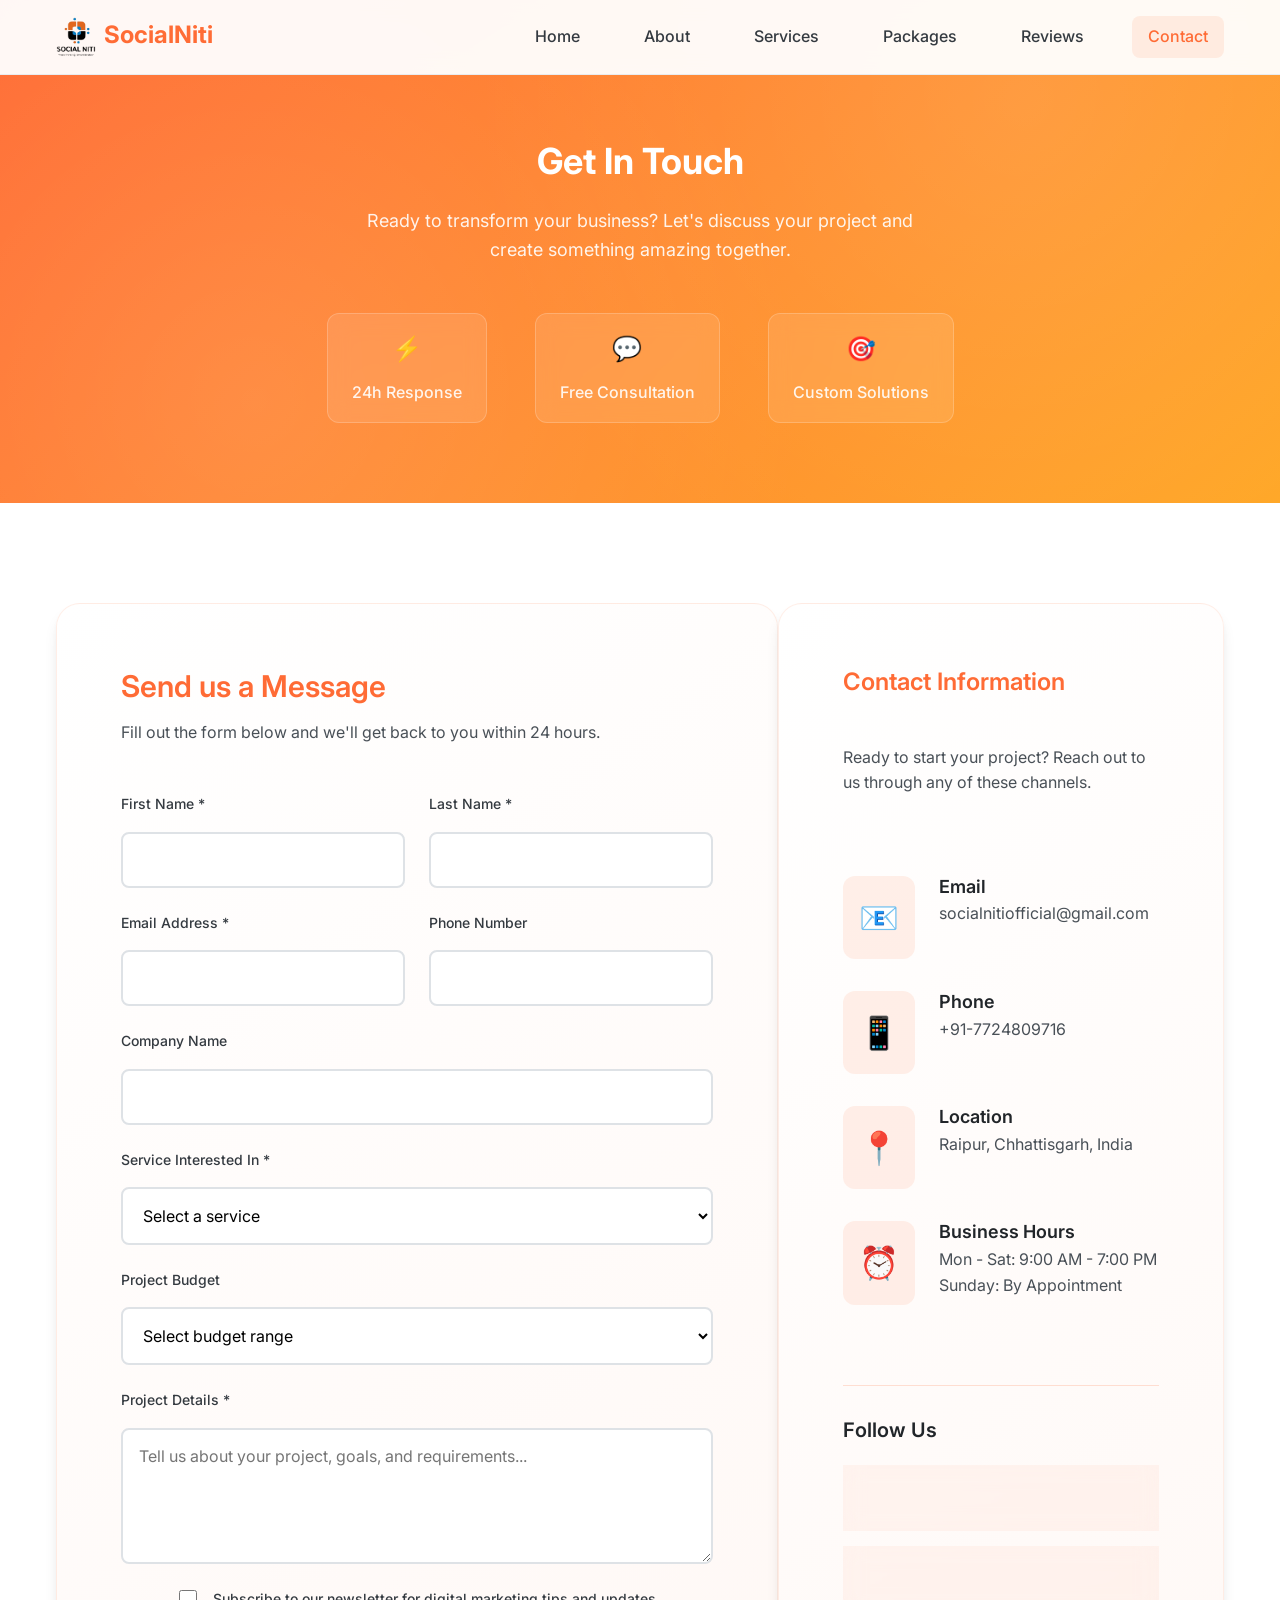
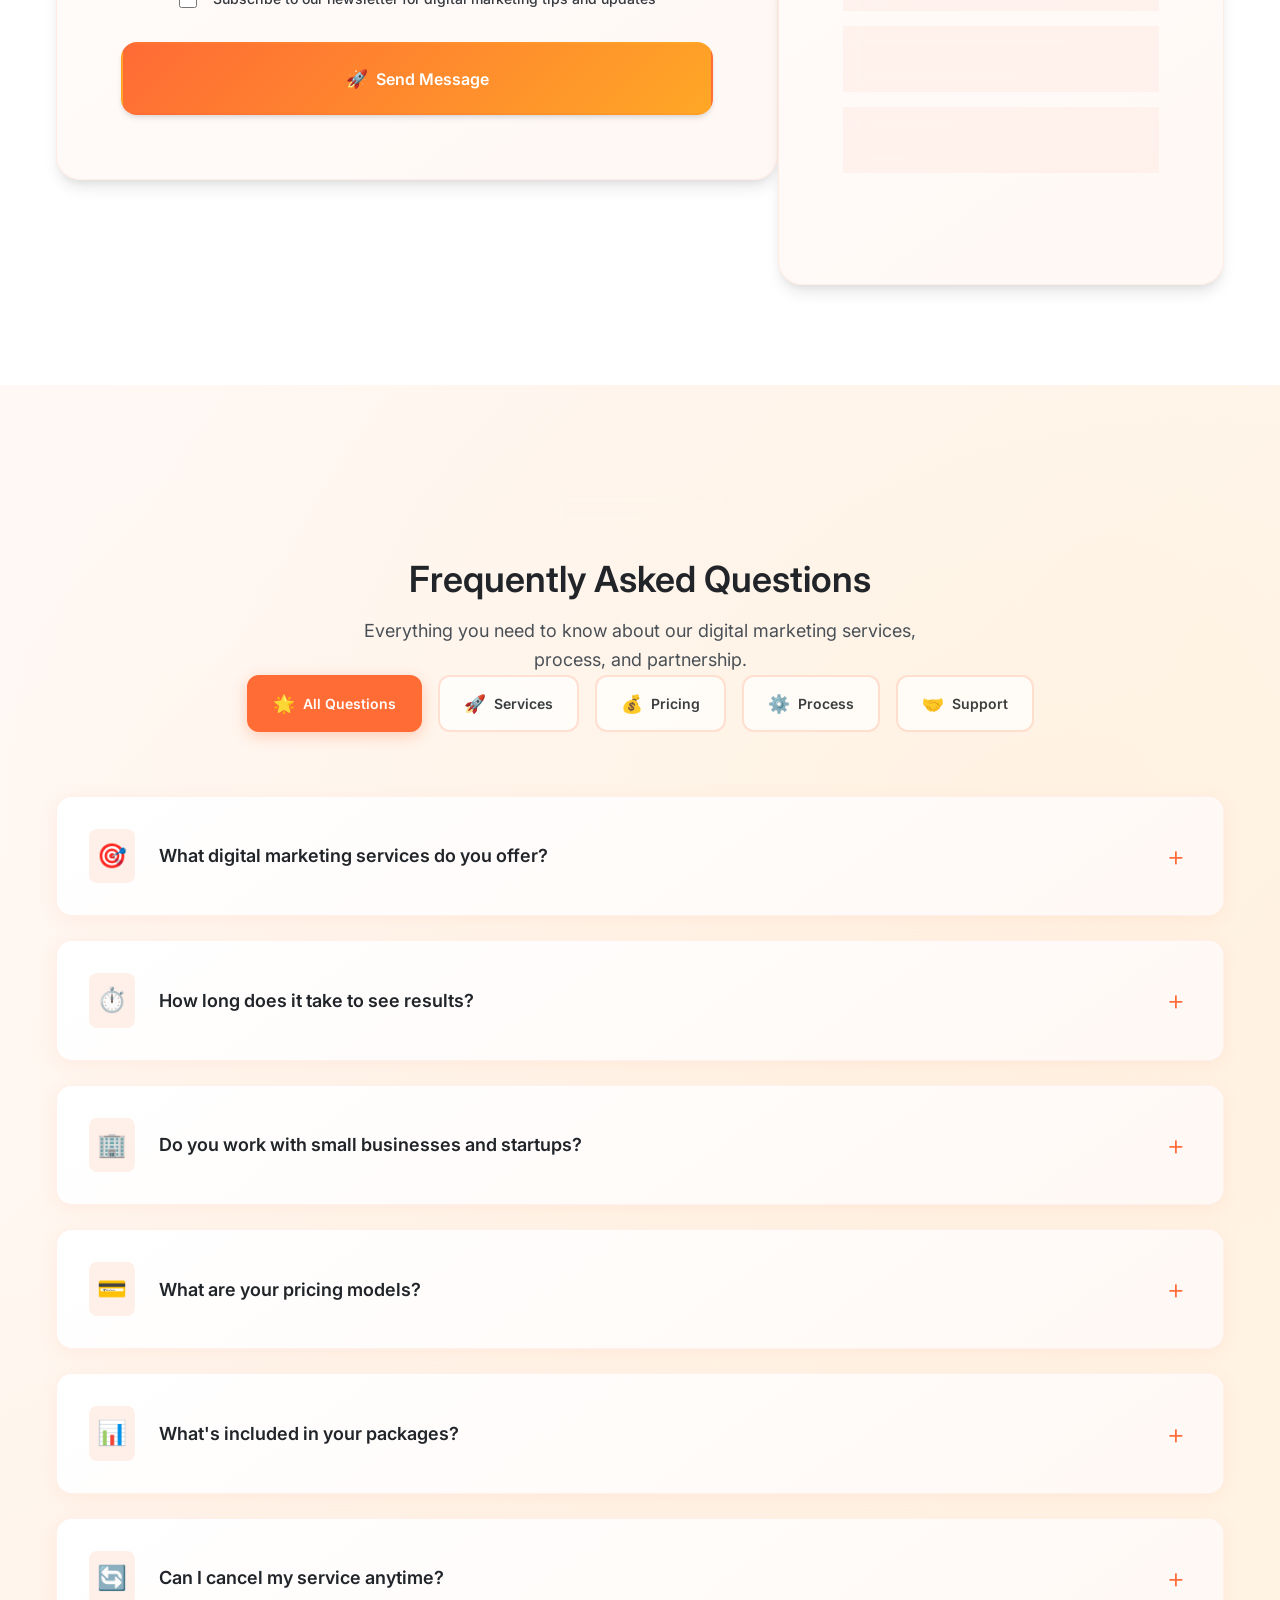
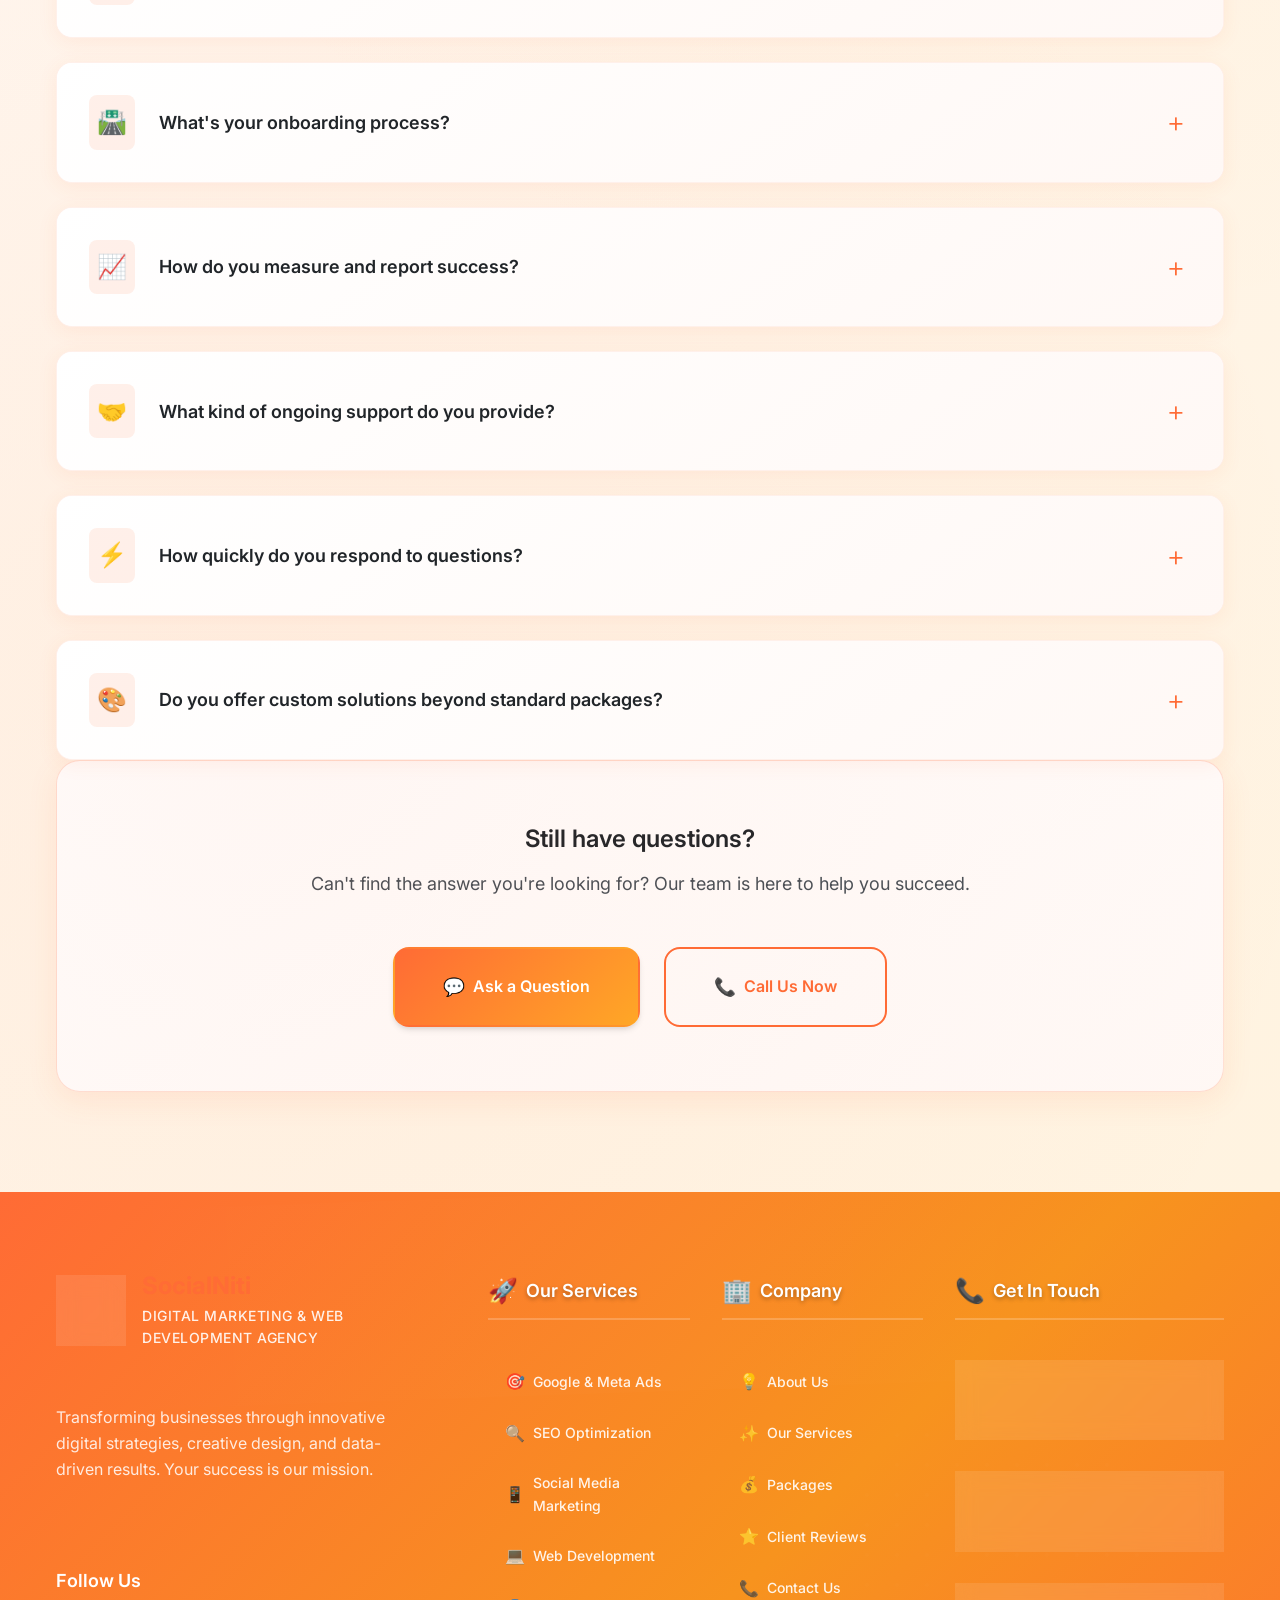
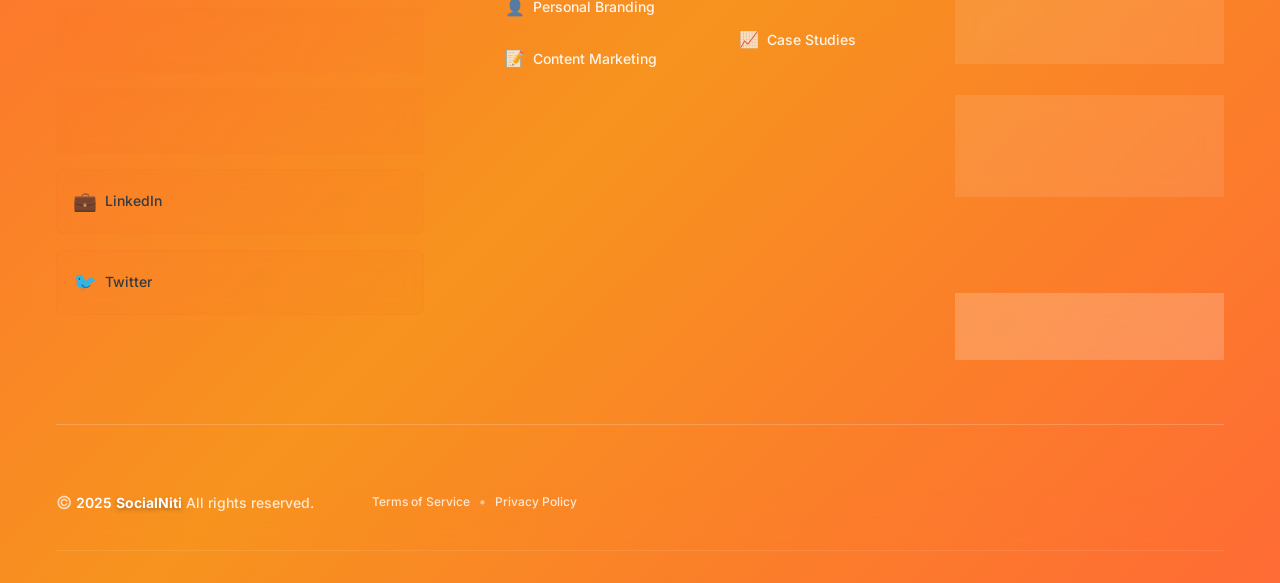
==== contact.html @ 1c0267d8 "responsive ,privacy,terms and contact page." ====
<!DOCTYPE html>
<html lang="en">
<head>
    <meta charset="UTF-8">
    <meta name="viewport" content="width=device-width, initial-scale=1.0">
    <title>Contact Us - SocialNiti</title>
    <meta name="description" content="Get in touch with SocialNiti - Digital Marketing & Web Development Agency. Contact us for your next project.">
    <link rel="icon" type="image/png" href="socialNiti.png">
    <link rel="preconnect" href="https://fonts.googleapis.com">
    <link rel="preconnect" href="https://fonts.gstatic.com" crossorigin>
    <link href="https://fonts.googleapis.com/css2?family=Inter:wght@300;400;500;600;700&display=swap" rel="stylesheet">
    <link rel="stylesheet" href="css/style.css">
</head>
<body>
    <!-- Navigation -->
    <nav class="navbar">
        <div class="container">
            <div class="nav-brand">
                <img src="socialNiti.png" alt="SocialNiti Logo" class="logo">
                <span class="brand-name">SocialNiti</span>
            </div>
            <div class="nav-menu" id="nav-menu">
                <a href="index.html" class="nav-link">Home</a>
                <a href="index.html#about" class="nav-link">About</a>
                <a href="index.html#services" class="nav-link">Services</a>
                <a href="index.html#packages" class="nav-link">Packages</a>
                <a href="index.html#reviews" class="nav-link">Reviews</a>
                <a href="contact.html" class="nav-link active">Contact</a>
            </div>
            <div class="nav-toggle" id="nav-toggle">
                <span></span>
                <span></span>
                <span></span>
            </div>
        </div>
    </nav>

    <!-- Contact Hero Section -->
    <section class="contact-hero">
        <div class="container">
            <div class="contact-hero-content">
                <h1>Get In Touch</h1>
                <p>Ready to transform your business? Let's discuss your project and create something amazing together.</p>
                <div class="hero-stats">
                    <div class="stat-item">
                        <span class="stat-icon">⚡</span>
                        <span class="stat-text">24h Response</span>
                    </div>
                    <div class="stat-item">
                        <span class="stat-icon">💬</span>
                        <span class="stat-text">Free Consultation</span>
                    </div>
                    <div class="stat-item">
                        <span class="stat-icon">🎯</span>
                        <span class="stat-text">Custom Solutions</span>
                    </div>
                </div>
            </div>
        </div>
    </section>

    <!-- Contact Section -->
    <section class="contact-section">
        <div class="container">
            <div class="contact-grid">
                <!-- Contact Form -->
                <div class="contact-form-wrapper">
                    <div class="form-header">
                        <h2>Send us a Message</h2>
                        <p>Fill out the form below and we'll get back to you within 24 hours.</p>
                    </div>

                    <form class="contact-form" id="contactForm">
                        <div class="form-row">
                            <div class="form-group">
                                <label for="firstName">First Name *</label>
                                <input type="text" id="firstName" name="firstName" required>
                            </div>
                            <div class="form-group">
                                <label for="lastName">Last Name *</label>
                                <input type="text" id="lastName" name="lastName" required>
                            </div>
                        </div>

                        <div class="form-row">
                            <div class="form-group">
                                <label for="email">Email Address *</label>
                                <input type="email" id="email" name="email" required>
                            </div>
                            <div class="form-group">
                                <label for="phone">Phone Number</label>
                                <input type="tel" id="phone" name="phone">
                            </div>
                        </div>

                        <div class="form-group">
                            <label for="company">Company Name</label>
                            <input type="text" id="company" name="company">
                        </div>

                        <div class="form-group">
                            <label for="service">Service Interested In *</label>
                            <select id="service" name="service" required>
                                <option value="">Select a service</option>
                                <option value="google-ads">Google Ads Management</option>
                                <option value="meta-ads">Meta Ads Management</option>
                                <option value="seo">Search Engine Optimization</option>
                                <option value="social-media">Social Media Marketing</option>
                                <option value="web-development">Web Development</option>
                                <option value="personal-branding">Personal Branding</option>
                                <option value="content-marketing">Content Marketing</option>
                                <option value="other">Other</option>
                            </select>
                        </div>

                        <div class="form-group">
                            <label for="budget">Project Budget</label>
                            <select id="budget" name="budget">
                                <option value="">Select budget range</option>
                                <option value="under-25k">Under ₹25,000</option>
                                <option value="25k-50k">₹25,000 - ₹50,000</option>
                                <option value="50k-100k">₹50,000 - ₹1,00,000</option>
                                <option value="100k-250k">₹1,00,000 - ₹2,50,000</option>
                                <option value="250k-500k">₹2,50,000 - ₹5,00,000</option>
                                <option value="above-500k">Above ₹5,00,000</option>
                            </select>
                        </div>

                        <div class="form-group">
                            <label for="message">Project Details *</label>
                            <textarea id="message" name="message" rows="5" placeholder="Tell us about your project, goals, and requirements..." required></textarea>
                        </div>

                        <div class="form-group checkbox-group">
                            <label class="checkbox-label">
                                <input type="checkbox" id="newsletter" name="newsletter">
                                <span class="checkmark"></span>
                                Subscribe to our newsletter for digital marketing tips and updates
                            </label>
                        </div>

                        <button type="submit" class="btn btn-primary btn-enhanced">
                            <span class="btn-icon">🚀</span>
                            <span class="btn-text">Send Message</span>
                        </button>
                    </form>
                </div>

                <!-- Contact Information -->
                <div class="contact-info-wrapper">
                    <div class="contact-info">
                        <h3>Contact Information</h3>
                        <p>Ready to start your project? Reach out to us through any of these channels.</p>

                        <div class="contact-methods">
                            <div class="contact-method">
                                <div class="method-icon">📧</div>
                                <div class="method-content">
                                    <h4>Email</h4>
                                    <a href="mailto:socialnitiofficial@gmail.com">socialnitiofficial@gmail.com</a>
                                </div>
                            </div>

                            <div class="contact-method">
                                <div class="method-icon">📱</div>
                                <div class="method-content">
                                    <h4>Phone</h4>
                                    <a href="tel:+917724809716">+91-7724809716</a>
                                </div>
                            </div>

                            <div class="contact-method">
                                <div class="method-icon">📍</div>
                                <div class="method-content">
                                    <h4>Location</h4>
                                    <p>Raipur, Chhattisgarh, India</p>
                                </div>
                            </div>

                            <div class="contact-method">
                                <div class="method-icon">⏰</div>
                                <div class="method-content">
                                    <h4>Business Hours</h4>
                                    <p>Mon - Sat: 9:00 AM - 7:00 PM<br>Sunday: By Appointment</p>
                                </div>
                            </div>
                        </div>

                        <div class="social-connect">
                            <h4>Follow Us</h4>
                            <div class="social-links">
                                <a href="#" class="social-link">
                                    <span class="social-icon">📘</span>
                                    <span class="social-text">Facebook</span>
                                </a>
                                <a href="#" class="social-link">
                                    <span class="social-icon">📷</span>
                                    <span class="social-text">Instagram</span>
                                </a>
                                <a href="#" class="social-link">
                                    <span class="social-icon">💼</span>
                                    <span class="social-text">LinkedIn</span>
                                </a>
                                <a href="#" class="social-link">
                                    <span class="social-icon">🐦</span>
                                    <span class="social-text">Twitter</span>
                                </a>
                            </div>
                        </div>
                    </div>
                </div>
            </div>
        </div>
    </section>

    <!-- Enhanced FAQ Section -->
    <section class="faq-section-enhanced">
        <div class="container">
            <div class="section-header">
                <div class="section-badge">
                    <span class="badge-icon">❓</span>
                    <span class="badge-text">Got Questions?</span>
                </div>
                <h2>Frequently Asked Questions</h2>
                <p>Everything you need to know about our digital marketing services, process, and partnership.</p>
            </div>

            <!-- FAQ Categories -->
            <div class="faq-categories">
                <button class="faq-category-btn active" data-category="all">
                    <span class="category-icon">🌟</span>
                    <span class="category-text">All Questions</span>
                </button>
                <button class="faq-category-btn" data-category="services">
                    <span class="category-icon">🚀</span>
                    <span class="category-text">Services</span>
                </button>
                <button class="faq-category-btn" data-category="pricing">
                    <span class="category-icon">💰</span>
                    <span class="category-text">Pricing</span>
                </button>
                <button class="faq-category-btn" data-category="process">
                    <span class="category-icon">⚙️</span>
                    <span class="category-text">Process</span>
                </button>
                <button class="faq-category-btn" data-category="support">
                    <span class="category-icon">🤝</span>
                    <span class="category-text">Support</span>
                </button>
            </div>

            <div class="faq-grid-enhanced">
                <!-- Services Category -->
                <div class="faq-item-enhanced" data-category="services">
                    <div class="faq-question-enhanced">
                        <div class="question-content">
                            <span class="question-icon">🎯</span>
                            <h4>What digital marketing services do you offer?</h4>
                        </div>
                        <span class="faq-toggle-enhanced">+</span>
                    </div>
                    <div class="faq-answer-enhanced">
                        <p>We offer a comprehensive range of digital marketing services including:</p>
                        <ul>
                            <li><strong>Google Ads Management:</strong> Search, Display, Shopping, and YouTube campaigns</li>
                            <li><strong>Meta Ads Management:</strong> Facebook and Instagram advertising</li>
                            <li><strong>SEO:</strong> On-page, off-page, and technical optimization</li>
                            <li><strong>Social Media Marketing:</strong> Content creation and community management</li>
                            <li><strong>Web Development:</strong> Responsive websites and e-commerce solutions</li>
                            <li><strong>Personal Branding:</strong> Building your professional online presence</li>
                            <li><strong>Content Marketing:</strong> Blog writing, video content, and copywriting</li>
                        </ul>
                    </div>
                </div>

                <div class="faq-item-enhanced" data-category="services">
                    <div class="faq-question-enhanced">
                        <div class="question-content">
                            <span class="question-icon">⏱️</span>
                            <h4>How long does it take to see results?</h4>
                        </div>
                        <span class="faq-toggle-enhanced">+</span>
                    </div>
                    <div class="faq-answer-enhanced">
                        <p>Results timeline varies by service type:</p>
                        <div class="timeline-grid">
                            <div class="timeline-item">
                                <strong>Google Ads:</strong> 1-2 weeks for initial data, 4-6 weeks for optimization
                            </div>
                            <div class="timeline-item">
                                <strong>Meta Ads:</strong> 1-3 weeks for initial results, 6-8 weeks for full optimization
                            </div>
                            <div class="timeline-item">
                                <strong>SEO:</strong> 3-6 months for significant ranking improvements
                            </div>
                            <div class="timeline-item">
                                <strong>Social Media:</strong> 2-4 weeks for engagement growth
                            </div>
                            <div class="timeline-item">
                                <strong>Web Development:</strong> 2-8 weeks depending on complexity
                            </div>
                        </div>
                    </div>
                </div>

                <div class="faq-item-enhanced" data-category="services">
                    <div class="faq-question-enhanced">
                        <div class="question-content">
                            <span class="question-icon">🏢</span>
                            <h4>Do you work with small businesses and startups?</h4>
                        </div>
                        <span class="faq-toggle-enhanced">+</span>
                    </div>
                    <div class="faq-answer-enhanced">
                        <p>Absolutely! We're passionate about helping businesses of all sizes succeed. We offer:</p>
                        <ul>
                            <li><strong>Startup Packages:</strong> Budget-friendly solutions for new businesses</li>
                            <li><strong>Small Business Focus:</strong> Tailored strategies for local and regional growth</li>
                            <li><strong>Scalable Solutions:</strong> Services that grow with your business</li>
                            <li><strong>Flexible Budgets:</strong> Options starting from ₹15,000/month</li>
                        </ul>
                    </div>
                </div>

                <!-- Pricing Category -->
                <div class="faq-item-enhanced" data-category="pricing">
                    <div class="faq-question-enhanced">
                        <div class="question-content">
                            <span class="question-icon">💳</span>
                            <h4>What are your pricing models?</h4>
                        </div>
                        <span class="faq-toggle-enhanced">+</span>
                    </div>
                    <div class="faq-answer-enhanced">
                        <p>We offer flexible pricing models to suit different business needs:</p>
                        <div class="pricing-models">
                            <div class="pricing-model">
                                <strong>Monthly Retainer:</strong> Fixed monthly fee for ongoing services
                            </div>
                            <div class="pricing-model">
                                <strong>Project-Based:</strong> One-time fee for specific projects
                            </div>
                            <div class="pricing-model">
                                <strong>Performance-Based:</strong> Results-driven pricing with success metrics
                            </div>
                            <div class="pricing-model">
                                <strong>Custom Packages:</strong> Tailored solutions for unique requirements
                            </div>
                        </div>
                    </div>
                </div>

                <div class="faq-item-enhanced" data-category="pricing">
                    <div class="faq-question-enhanced">
                        <div class="question-content">
                            <span class="question-icon">📊</span>
                            <h4>What's included in your packages?</h4>
                        </div>
                        <span class="faq-toggle-enhanced">+</span>
                    </div>
                    <div class="faq-answer-enhanced">
                        <p>Our comprehensive packages typically include:</p>
                        <div class="package-inclusions">
                            <div class="inclusion-category">
                                <h5>Strategy & Planning</h5>
                                <ul>
                                    <li>Initial audit and analysis</li>
                                    <li>Custom strategy development</li>
                                    <li>Competitor research</li>
                                    <li>Goal setting and KPI definition</li>
                                </ul>
                            </div>
                            <div class="inclusion-category">
                                <h5>Implementation</h5>
                                <ul>
                                    <li>Campaign setup and launch</li>
                                    <li>Content creation</li>
                                    <li>Ad design and copywriting</li>
                                    <li>Technical implementation</li>
                                </ul>
                            </div>
                            <div class="inclusion-category">
                                <h5>Ongoing Management</h5>
                                <ul>
                                    <li>Daily monitoring and optimization</li>
                                    <li>A/B testing and improvements</li>
                                    <li>Performance tracking</li>
                                    <li>Monthly reporting</li>
                                </ul>
                            </div>
                        </div>
                    </div>
                </div>

                <div class="faq-item-enhanced" data-category="pricing">
                    <div class="faq-question-enhanced">
                        <div class="question-content">
                            <span class="question-icon">🔄</span>
                            <h4>Can I cancel my service anytime?</h4>
                        </div>
                        <span class="faq-toggle-enhanced">+</span>
                    </div>
                    <div class="faq-answer-enhanced">
                        <p>Yes, we believe in earning your business through results, not contracts:</p>
                        <ul>
                            <li><strong>30-Day Notice:</strong> Cancel with 30 days written notice</li>
                            <li><strong>No Long-Term Contracts:</strong> Month-to-month service agreements</li>
                            <li><strong>Data Ownership:</strong> You keep all your data and assets</li>
                            <li><strong>Smooth Transition:</strong> We'll help transfer everything to you or your new agency</li>
                        </ul>
                    </div>
                </div>

                <!-- Process Category -->
                <div class="faq-item-enhanced" data-category="process">
                    <div class="faq-question-enhanced">
                        <div class="question-content">
                            <span class="question-icon">🛣️</span>
                            <h4>What's your onboarding process?</h4>
                        </div>
                        <span class="faq-toggle-enhanced">+</span>
                    </div>
                    <div class="faq-answer-enhanced">
                        <p>Our streamlined onboarding process ensures a smooth start:</p>
                        <div class="process-steps">
                            <div class="process-step">
                                <span class="step-number">1</span>
                                <div class="step-content">
                                    <strong>Discovery Call:</strong> Understanding your business, goals, and challenges
                                </div>
                            </div>
                            <div class="process-step">
                                <span class="step-number">2</span>
                                <div class="step-content">
                                    <strong>Strategy Development:</strong> Creating a custom plan for your success
                                </div>
                            </div>
                            <div class="process-step">
                                <span class="step-number">3</span>
                                <div class="step-content">
                                    <strong>Account Setup:</strong> Setting up all necessary tools and platforms
                                </div>
                            </div>
                            <div class="process-step">
                                <span class="step-number">4</span>
                                <div class="step-content">
                                    <strong>Launch & Monitor:</strong> Going live and tracking initial performance
                                </div>
                            </div>
                        </div>
                    </div>
                </div>

                <div class="faq-item-enhanced" data-category="process">
                    <div class="faq-question-enhanced">
                        <div class="question-content">
                            <span class="question-icon">📈</span>
                            <h4>How do you measure and report success?</h4>
                        </div>
                        <span class="faq-toggle-enhanced">+</span>
                    </div>
                    <div class="faq-answer-enhanced">
                        <p>We use comprehensive tracking and transparent reporting:</p>
                        <div class="reporting-features">
                            <div class="feature-item">
                                <strong>📊 Custom Dashboards:</strong> Real-time performance tracking
                            </div>
                            <div class="feature-item">
                                <strong>📅 Monthly Reports:</strong> Detailed analysis and insights
                            </div>
                            <div class="feature-item">
                                <strong>🎯 KPI Tracking:</strong> Focus on metrics that matter to your business
                            </div>
                            <div class="feature-item">
                                <strong>💬 Regular Check-ins:</strong> Weekly/bi-weekly strategy calls
                            </div>
                        </div>
                    </div>
                </div>

                <!-- Support Category -->
                <div class="faq-item-enhanced" data-category="support">
                    <div class="faq-question-enhanced">
                        <div class="question-content">
                            <span class="question-icon">🤝</span>
                            <h4>What kind of ongoing support do you provide?</h4>
                        </div>
                        <span class="faq-toggle-enhanced">+</span>
                    </div>
                    <div class="faq-answer-enhanced">
                        <p>We provide comprehensive ongoing support to ensure your success:</p>
                        <ul>
                            <li><strong>Dedicated Account Manager:</strong> Your single point of contact</li>
                            <li><strong>24/7 Monitoring:</strong> Continuous campaign oversight</li>
                            <li><strong>Regular Optimization:</strong> Ongoing improvements and testing</li>
                            <li><strong>Strategy Consultations:</strong> Monthly strategy review calls</li>
                            <li><strong>Emergency Support:</strong> Quick response for urgent issues</li>
                            <li><strong>Training & Education:</strong> Helping your team understand the process</li>
                        </ul>
                    </div>
                </div>

                <div class="faq-item-enhanced" data-category="support">
                    <div class="faq-question-enhanced">
                        <div class="question-content">
                            <span class="question-icon">⚡</span>
                            <h4>How quickly do you respond to questions?</h4>
                        </div>
                        <span class="faq-toggle-enhanced">+</span>
                    </div>
                    <div class="faq-answer-enhanced">
                        <p>We pride ourselves on quick response times:</p>
                        <div class="response-times">
                            <div class="response-item urgent">
                                <span class="response-icon">🚨</span>
                                <strong>Urgent Issues:</strong> Within 2 hours
                            </div>
                            <div class="response-item normal">
                                <span class="response-icon">📧</span>
                                <strong>General Questions:</strong> Within 24 hours
                            </div>
                            <div class="response-item scheduled">
                                <span class="response-icon">📅</span>
                                <strong>Strategy Discussions:</strong> Scheduled weekly calls
                            </div>
                        </div>
                    </div>
                </div>

                <div class="faq-item-enhanced" data-category="all">
                    <div class="faq-question-enhanced">
                        <div class="question-content">
                            <span class="question-icon">🎨</span>
                            <h4>Do you offer custom solutions beyond standard packages?</h4>
                        </div>
                        <span class="faq-toggle-enhanced">+</span>
                    </div>
                    <div class="faq-answer-enhanced">
                        <p>Absolutely! We understand every business is unique:</p>
                        <ul>
                            <li><strong>Custom Strategy Development:</strong> Tailored to your specific industry and goals</li>
                            <li><strong>Hybrid Service Packages:</strong> Mix and match services as needed</li>
                            <li><strong>Enterprise Solutions:</strong> Large-scale implementations for bigger organizations</li>
                            <li><strong>Specialized Industries:</strong> Experience with healthcare, e-commerce, SaaS, and more</li>
                            <li><strong>Integration Services:</strong> Connecting with your existing tools and systems</li>
                        </ul>
                    </div>
                </div>
            </div>

            <!-- FAQ CTA -->
            <div class="faq-cta">
                <div class="faq-cta-content">
                    <h3>Still have questions?</h3>
                    <p>Can't find the answer you're looking for? Our team is here to help you succeed.</p>
                    <div class="faq-cta-buttons">
                        <a href="#contact-form" class="btn btn-primary btn-enhanced">
                            <span class="btn-icon">💬</span>
                            <span class="btn-text">Ask a Question</span>
                        </a>
                        <a href="tel:+917724809716" class="btn btn-secondary btn-enhanced">
                            <span class="btn-icon">📞</span>
                            <span class="btn-text">Call Us Now</span>
                        </a>
                    </div>
                </div>
            </div>
        </div>
    </section>

     <!-- Enhanced Footer -->
    <footer class="footer footer-enhanced">
        <!-- Footer Background Elements -->
        <div class="footer-bg-elements">
            <div class="footer-bg-shape shape-wave"></div>
            <div class="footer-bg-shape shape-dots"></div>
            <div class="footer-bg-shape shape-gradient"></div>
        </div>

        <div class="container">
            <!-- Footer Main Content -->
            <div class="footer-main">
                <!-- Enhanced Footer Brand -->
                <div class="footer-brand-enhanced slide-in-left" style="animation-delay: 0.2s;">
                    <div class="brand-logo-wrapper">
                        <img src="socialNiti.png" alt="SocialNiti Logo" class="footer-logo-enhanced">
                        <div class="brand-content">
                            <h3 class="brand-name">SocialNiti</h3>
                            <p class="brand-tagline">Digital Marketing & Web Development Agency</p>
                        </div>
                    </div>

                    <div class="brand-description">
                        <p>Transforming businesses through innovative digital strategies, creative design, and data-driven results. Your success is our mission.</p>
                    </div>

                    <!-- Enhanced Social Links -->
                    <div class="footer-social-enhanced">
                        <h4 class="social-title">Follow Us</h4>
                        <div class="social-links">
                            <a href="https://www.instagram.com/socialnitiofficial/" target="_blank" class="social-link instagram hover-glow">
                                <span class="social-icon">📷</span>
                                <span class="social-text">Instagram</span>
                            </a>
                            <a href="#" target="_blank" class="social-link facebook hover-glow">
                                <span class="social-icon">📱</span>
                                <span class="social-text">Facebook</span>
                            </a>
                            <a href="#" target="_blank" class="social-link linkedin hover-glow">
                                <span class="social-icon">💼</span>
                                <span class="social-text">LinkedIn</span>
                            </a>
                            <a href="#" target="_blank" class="social-link twitter hover-glow">
                                <span class="social-icon">🐦</span>
                                <span class="social-text">Twitter</span>
                            </a>
                        </div>
                    </div>
                </div>

                <!-- Enhanced Footer Links -->
                <div class="footer-links-enhanced">
                    <!-- Services Column -->
                    <div class="footer-column-enhanced slide-in-left" style="animation-delay: 0.4s;">
                        <div class="column-header">
                            <span class="column-icon">🚀</span>
                            <h4 class="column-title">Our Services</h4>
                        </div>
                        <div class="column-links">
                            <a href="services.html" class="footer-link hover-slide">
                                <span class="link-icon">🎯</span>
                                <span class="link-text">Google & Meta Ads</span>
                            </a>
                            <a href="services.html" class="footer-link hover-slide">
                                <span class="link-icon">🔍</span>
                                <span class="link-text">SEO Optimization</span>
                            </a>
                            <a href="services.html" class="footer-link hover-slide">
                                <span class="link-icon">📱</span>
                                <span class="link-text">Social Media Marketing</span>
                            </a>
                            <a href="services.html" class="footer-link hover-slide">
                                <span class="link-icon">💻</span>
                                <span class="link-text">Web Development</span>
                            </a>
                            <a href="services.html" class="footer-link hover-slide">
                                <span class="link-icon">👤</span>
                                <span class="link-text">Personal Branding</span>
                            </a>
                            <a href="services.html" class="footer-link hover-slide">
                                <span class="link-icon">📝</span>
                                <span class="link-text">Content Marketing</span>
                            </a>
                        </div>
                    </div>

                    <!-- Company Column -->
                    <div class="footer-column-enhanced slide-in-left" style="animation-delay: 0.6s;">
                        <div class="column-header">
                            <span class="column-icon">🏢</span>
                            <h4 class="column-title">Company</h4>
                        </div>
                        <div class="column-links">
                            <a href="#about" class="footer-link hover-slide">
                                <span class="link-icon">💡</span>
                                <span class="link-text">About Us</span>
                            </a>
                            <a href="#services" class="footer-link hover-slide">
                                <span class="link-icon">✨</span>
                                <span class="link-text">Our Services</span>
                            </a>
                            <a href="#packages" class="footer-link hover-slide">
                                <span class="link-icon">💰</span>
                                <span class="link-text">Packages</span>
                            </a>
                            <a href="#reviews" class="footer-link hover-slide">
                                <span class="link-icon">⭐</span>
                                <span class="link-text">Client Reviews</span>
                            </a>
                            <a href="contact.html" class="footer-link hover-slide">
                                <span class="link-icon">📞</span>
                                <span class="link-text">Contact Us</span>
                            </a>
                            <a href="#" class="footer-link hover-slide">
                                <span class="link-icon">📈</span>
                                <span class="link-text">Case Studies</span>
                            </a>
                        </div>
                    </div>

                    <!-- Contact & Support Column -->
                    <div class="footer-column-enhanced slide-in-left" style="animation-delay: 0.8s;">
                        <div class="column-header">
                            <span class="column-icon">📞</span>
                            <h4 class="column-title">Get In Touch</h4>
                        </div>

                        <div class="contact-info">
                            <div class="contact-item">
                                <span class="contact-icon">📧</span>
                                <div class="contact-details">
                                    <span class="contact-label">Email</span>
                                    <a href="mailto:socialnitiofficial@gmail.com" class="contact-value" style="color:white;">socialnitiofficial@gmail.com</a>
                                </div>
                            </div>

                            <div class="contact-item">
                                <span class="contact-icon">📞</span>
                                <div class="contact-details">
                                    <span class="contact-label">Phone</span>
                                    <a href="tel:+917724809716" class="contact-value" style="color:white;">+91-7724809716</a>
                                </div>
                            </div>

                            <div class="contact-item">
                                <span class="contact-icon">📍</span>
                                <div class="contact-details">
                                    <span class="contact-label">Location</span>
                                    <span class="contact-value" >Raipur, Chhattisgarh, India</span>
                                </div>
                            </div>

                            <div class="contact-item">
                                <span class="contact-icon">🕒</span>
                                <div class="contact-details">
                                    <span class="contact-label">Business Hours</span>
                                    <span class="contact-value">Mon - Sat: 9:00 AM - 7:00 PM</span>
                                </div>
                            </div>
                        </div>

                        <!-- Quick Contact CTA -->
                        <div class="footer-cta">
                            <a href="contact.html" class="footer-cta-btn hover-glow">
                                <span class="cta-icon">🚀</span>
                                <span class="cta-text">Start Your Project</span>
                            </a>
                        </div>
                    </div>
                </div>

            </div>

            <!-- Enhanced Footer Bottom -->
            <div class="footer-bottom-enhanced">
                <div class="footer-bottom-content">
                    <div class="copyright-text">
                        <span class="copyright-symbol">©</span>
                        <span class="copyright-year">2025</span>
                        <span class="copyright-brand">SocialNiti</span>
                        <span class="copyright-rights">All rights reserved.</span>
                    </div>
                    <div class="legal-links">
                         <a href="terms.html" class="legal-link">Terms of Service</a>
                            <span class="legal-separator">•</span>
                            <a href="privacy.html" class="legal-link">Privacy Policy</a>
                    </div>
                </div>
            </div>
        </div>
    </footer>

    <script src="js/script.js"></script>
</body>
</html>
---- css/style.css ----
/* ===== CSS VARIABLES ===== */
:root {
    /* Enhanced Orange Theme Colors */
    --primary-color: #FF6B35;
    --primary-dark: #E55A2B;
    --primary-light: #FF8A65;
    --primary-lighter: #FFB74D;
    --secondary-color: #FFA726;
    --accent-color: #FF9800;
    --accent-dark: #F57C00;
    --success-color: #4CAF50;
    --warning-color: #FF9800;
    --error-color: #F44336;
    --info-color: #2196F3;

    /* Neutral Colors */
    --white: #FFFFFF;
    --black: #1A1A1A;
    --gray-100: #F8F9FA;
    --gray-200: #E9ECEF;
    --gray-300: #DEE2E6;
    --gray-400: #CED4DA;
    --gray-500: #6C757D;
    --gray-600: #495057;
    --gray-700: #343A40;
    --gray-800: #212529;

    /* Enhanced Gradients */
    --gradient-primary: linear-gradient(135deg, #FF6B35 0%, #FFA726 100%);
    --gradient-secondary: linear-gradient(135deg, #FFA726 0%, #FF9800 100%);
    --gradient-hero: linear-gradient(135deg, #FF6B35 0%, #FF8A65 50%, #FFA726 100%);
    --gradient-warm: linear-gradient(135deg, #FF8A65 0%, #FFB74D 100%);
    --gradient-sunset: linear-gradient(135deg, #FF6B35 0%, #FF9800 50%, #FFA726 100%);
    --gradient-card: linear-gradient(145deg, #FFFFFF 0%, #FFF8F5 100%);
    --gradient-text: linear-gradient(135deg, #FF6B35 0%, #E55A2B 100%);

    /* Typography */
    --font-family: 'Inter', -apple-system, BlinkMacSystemFont, 'Segoe UI', Roboto, sans-serif;
    --font-size-xs: 0.75rem;
    --font-size-sm: 0.875rem;
    --font-size-base: 1rem;
    --font-size-lg: 1.125rem;
    --font-size-xl: 1.25rem;
    --font-size-2xl: 1.5rem;
    --font-size-3xl: 1.875rem;
    --font-size-4xl: 2.25rem;
    --font-size-5xl: 3rem;

    /* Spacing */
    --spacing-xs: 0.25rem;
    --spacing-sm: 0.5rem;
    --spacing-md: 1rem;
    --spacing-lg: 1.5rem;
    --spacing-xl: 2rem;
    --spacing-2xl: 3rem;
    --spacing-3xl: 4rem;

    /* Shadows */
    --shadow-sm: 0 1px 2px 0 rgba(0, 0, 0, 0.05);
    --shadow-md: 0 4px 6px -1px rgba(0, 0, 0, 0.1), 0 2px 4px -1px rgba(0, 0, 0, 0.06);
    --shadow-lg: 0 10px 15px -3px rgba(0, 0, 0, 0.1), 0 4px 6px -2px rgba(0, 0, 0, 0.05);
    --shadow-xl: 0 20px 25px -5px rgba(0, 0, 0, 0.1), 0 10px 10px -5px rgba(0, 0, 0, 0.04);

    /* Border Radius */
    --radius-sm: 0.25rem;
    --radius-md: 0.5rem;
    --radius-lg: 0.75rem;
    --radius-xl: 1rem;
    --radius-2xl: 1.5rem;

    /* Transitions */
    --transition-fast: 0.15s ease-in-out;
    --transition-normal: 0.3s ease-in-out;
    --transition-slow: 0.5s ease-in-out;
}

/* ===== RESET & BASE STYLES ===== */
* {
    margin: 0;
    padding: 0;
    box-sizing: border-box;
}

html {
    scroll-behavior: smooth;
    font-size: 16px;
}

body {
    font-family: var(--font-family);
    font-size: var(--font-size-base);
    line-height: 1.6;
    color: var(--gray-700);
    background-color: var(--white);
    overflow-x: hidden;
}

img {
    max-width: 100%;
    height: auto;
    display: block;
}

a {
    text-decoration: none;
    color: inherit;
    transition: var(--transition-normal);
}

ul, ol {
    list-style: none;
}

button {
    border: none;
    background: none;
    cursor: pointer;
    font-family: inherit;
}

/* ===== UTILITY CLASSES ===== */
.container {
    max-width: 1200px;
    margin: 0 auto;
    padding: 0 var(--spacing-md);
}

/* Responsive Container */
@media (max-width: 1024px) {
    .container {
        padding: 0 var(--spacing-lg);
    }
}

@media (max-width: 768px) {
    .container {
        padding: 0 var(--spacing-md);
    }
}

@media (max-width: 480px) {
    .container {
        padding: 0 var(--spacing-sm);
    }
}

.text-center {
    text-align: center;
}

.text-primary {
    color: var(--primary-color);
}

.bg-primary {
    background-color: var(--primary-color);
}

.bg-gradient {
    background: var(--gradient-primary);
}

/* ===== TYPOGRAPHY ===== */
h1, h2, h3, h4, h5, h6 {
    font-weight: 600;
    line-height: 1.2;
    color: var(--gray-800);
    margin-bottom: var(--spacing-md);
}

h1 {
    font-size: var(--font-size-4xl);
    font-weight: 700;
}

h2 {
    font-size: var(--font-size-3xl);
}

h3 {
    font-size: var(--font-size-2xl);
}

h4 {
    font-size: var(--font-size-xl);
}

p {
    margin-bottom: var(--spacing-md);
    color: var(--gray-600);
}

/* Responsive Typography */
@media (max-width: 768px) {
    h1 {
        font-size: var(--font-size-3xl);
    }

    h2 {
        font-size: var(--font-size-2xl);
    }

    h3 {
        font-size: var(--font-size-xl);
    }

    h4 {
        font-size: var(--font-size-lg);
    }
}

@media (max-width: 480px) {
    h1 {
        font-size: var(--font-size-2xl);
    }

    h2 {
        font-size: var(--font-size-xl);
    }

    h3 {
        font-size: var(--font-size-lg);
    }

    h4 {
        font-size: var(--font-size-base);
    }

    p {
        font-size: var(--font-size-sm);
    }
}

.highlight {
    background: var(--gradient-primary);
    -webkit-background-clip: text;
    -webkit-text-fill-color: transparent;
    background-clip: text;
}

/* ===== BUTTONS ===== */
.btn {
    display: inline-flex;
    align-items: center;
    justify-content: center;
    padding: var(--spacing-md) var(--spacing-xl);
    font-size: var(--font-size-base);
    font-weight: 500;
    border-radius: var(--radius-lg);
    transition: var(--transition-normal);
    cursor: pointer;
    text-decoration: none;
    border: 2px solid transparent;
    min-width: 140px;
    /* Touch-friendly sizing */
    min-height: 44px;
}

/* Responsive Button Sizing */
@media (max-width: 768px) {
    .btn {
        padding: var(--spacing-sm) var(--spacing-lg);
        min-width: 120px;
        min-height: 48px;
        font-size: var(--font-size-sm);
    }
}

@media (max-width: 480px) {
    .btn {
        padding: var(--spacing-sm) var(--spacing-md);
        min-width: 100px;
        min-height: 44px;
        font-size: var(--font-size-sm);
    }
}

.btn-primary {
    background: var(--gradient-primary);
    color: var(--white);
    box-shadow: var(--shadow-md);
}

.btn-primary:hover {
    transform: translateY(-2px);
    box-shadow: var(--shadow-lg);
}

.btn-secondary {
    background: transparent;
    color: var(--primary-color);
    border-color: var(--primary-color);
}

.btn-secondary:hover {
    background: var(--primary-color);
    color: var(--white);
    transform: translateY(-2px);
}

.btn-outline {
    background: transparent;
    color: var(--gray-700);
    border-color: var(--gray-300);
}

.btn-outline:hover {
    background: var(--primary-color);
    color: var(--white);
    border-color: var(--primary-color);
}

/* ===== NAVIGATION ===== */
.navbar {
    position: fixed;
    top: 0;
    left: 0;
    right: 0;
    background: rgba(255, 255, 255, 0.95);
    backdrop-filter: blur(10px);
    border-bottom: 1px solid var(--gray-200);
    z-index: 1000;
    transition: var(--transition-normal);
}

.navbar .container {
    display: flex;
    align-items: center;
    justify-content: space-between;
    padding: var(--spacing-md);
}

.nav-brand {
    display: flex;
    align-items: center;
    gap: var(--spacing-sm);
    z-index: 1001;
}

.logo {
    width: 40px;
    height: 40px;
    border-radius: var(--radius-md);
}

.brand-name {
    font-size: var(--font-size-xl);
    font-weight: 700;
    color: #FF6C35!important;
}

.nav-menu {
    display: flex;
    align-items: center;
    gap: var(--spacing-xl);
}

.nav-link {
    font-weight: 500;
    color: var(--gray-700);
    padding: var(--spacing-sm) var(--spacing-md);
    border-radius: var(--radius-md);
    transition: var(--transition-normal);
}

.nav-link:hover,
.nav-link.active {
    color: var(--primary-color);
    background: rgba(255, 107, 53, 0.1);
}

.nav-toggle {
    display: none;
    flex-direction: column;
    gap: 4px;
    cursor: pointer;
    z-index: 1001;
    padding: var(--spacing-sm);
}

.nav-toggle span {
    width: 25px;
    height: 3px;
    background: var(--gray-700);
    border-radius: 2px;
    transition: var(--transition-normal);
}

/* Mobile Navigation Styles */
.nav-toggle.active span:nth-child(1) {
    transform: rotate(45deg) translate(5px, 5px);
}

.nav-toggle.active span:nth-child(2) {
    opacity: 0;
}

.nav-toggle.active span:nth-child(3) {
    transform: rotate(-45deg) translate(7px, -6px);
}

/* Mobile Menu Styles */
@media (max-width: 768px) {
    .nav-toggle {
        display: flex;
    }

    .nav-menu {
        position: fixed;
        top: 0;
        left: -100%;
        width: 100%;
        height: 100vh;
        background: rgba(255, 255, 255, 0.98);
        backdrop-filter: blur(20px);
        flex-direction: column;
        justify-content: center;
        align-items: center;
        gap: var(--spacing-2xl);
        transition: left 0.3s ease;
        z-index: 1000;
    }

    .nav-menu.active {
        left: 0;
    }

    .nav-link {
        font-size: var(--font-size-lg);
        padding: var(--spacing-md) var(--spacing-xl);
        border-radius: var(--radius-lg);
        text-align: center;
        min-width: 200px;
    }

    .nav-link:hover {
        transform: translateY(-2px);
        box-shadow: 0 4px 15px rgba(255, 107, 53, 0.2);
    }

    body.menu-open {
        overflow: hidden;
    }
}

/* ===== ENHANCED HERO SECTION ===== */
.hero {
    padding: 140px 0 100px;
    background: linear-gradient(135deg, #FFF8F5 0%, #FFF3E0 100%);
    position: relative;
    overflow: hidden;
    min-height: 100vh;
    display: flex;
    align-items: center;
}

.hero::before {
    content: '';
    position: absolute;
    top: 0;
    left: 0;
    right: 0;
    bottom: 0;
    background:
        radial-gradient(circle at 20% 80%, rgba(255, 107, 53, 0.1) 0%, transparent 50%),
        radial-gradient(circle at 80% 20%, rgba(255, 167, 38, 0.1) 0%, transparent 50%),
        url('data:image/svg+xml,<svg xmlns="http://www.w3.org/2000/svg" viewBox="0 0 100 100"><defs><pattern id="grain" width="100" height="100" patternUnits="userSpaceOnUse"><circle cx="50" cy="50" r="1" fill="%23FF6B35" opacity="0.05"/></pattern></defs><rect width="100" height="100" fill="url(%23grain)"/></svg>');
    pointer-events: none;
    z-index: 1;
}

/* Animated Background Elements */
.hero-bg-elements {
    position: absolute;
    top: 0;
    left: 0;
    width: 100%;
    height: 100%;
    z-index: 2;
    pointer-events: none;
}

.floating-shape {
    position: absolute;
    border-radius: 50%;
    background: linear-gradient(135deg, rgba(255, 107, 53, 0.1), rgba(255, 167, 38, 0.1));
    animation: floatShape 6s ease-in-out infinite;
}

.shape-1 {
    width: 80px;
    height: 80px;
    top: 20%;
    left: 10%;
    animation-delay: 0s;
}

.shape-2 {
    width: 60px;
    height: 60px;
    top: 60%;
    right: 15%;
    animation-delay: 2s;
}

.shape-3 {
    width: 100px;
    height: 100px;
    top: 80%;
    left: 20%;
    animation-delay: 4s;
}

.shape-4 {
    width: 40px;
    height: 40px;
    top: 30%;
    right: 30%;
    animation-delay: 1s;
}

@keyframes floatShape {
    0%, 100% {
        transform: translateY(0px) rotate(0deg);
        opacity: 0.3;
    }
    50% {
        transform: translateY(-20px) rotate(180deg);
        opacity: 0.6;
    }
}

/* Particle System */
.particles-container {
    position: absolute;
    top: 0;
    left: 0;
    width: 100%;
    height: 100%;
    z-index: 2;
    pointer-events: none;
}

.particle {
    position: absolute;
    width: 4px;
    height: 4px;
    background: var(--primary-color);
    border-radius: 50%;
    opacity: 0.6;
    animation: particleFloat 8s linear infinite;
}

@keyframes particleFloat {
    0% {
        transform: translateY(100vh) scale(0);
        opacity: 0;
    }
    10% {
        opacity: 0.6;
        transform: scale(1);
    }
    90% {
        opacity: 0.6;
    }
    100% {
        transform: translateY(-100px) scale(0);
        opacity: 0;
    }
}

.hero .container {
    display: grid;
    grid-template-columns: 1fr 1fr;
    gap: var(--spacing-3xl);
    align-items: center;
    position: relative;
    z-index: 3;
}

.hero-content {
    position: relative;
    z-index: 4;
}

/* Enhanced Hero Badge */
.hero-badge {
    display: inline-flex;
    align-items: center;
    gap: var(--spacing-sm);
    background: rgba(255, 255, 255, 0.9);
    backdrop-filter: blur(10px);
    -webkit-backdrop-filter: blur(10px);
    padding: var(--spacing-sm) var(--spacing-lg);
    border-radius: var(--radius-2xl);
    border: 1px solid rgba(255, 107, 53, 0.2);
    margin-bottom: var(--spacing-lg);
    box-shadow: 0 4px 20px rgba(255, 107, 53, 0.1);
}

.badge-icon {
    font-size: 1.2rem;
    animation: pulse 2s ease-in-out infinite;
}

.badge-text {
    font-size: var(--font-size-sm);
    font-weight: 600;
    color: var(--gray-700);
}

/* Enhanced Hero Title */
.hero-title {
    font-size: var(--font-size-5xl);
    font-weight: 700;
    line-height: 1.1;
    margin-bottom: var(--spacing-lg);
    color: var(--gray-800);
}

.title-line-1,
.title-line-2,
.title-line-3 {
    display: block;
    margin-bottom: var(--spacing-sm);
}

.title-line-2 {
    font-size: calc(var(--font-size-5xl) * 1.1);
}

.title-line-3 {
    font-size: calc(var(--font-size-5xl) * 0.9);
    margin-bottom: 0;
}

/* Enhanced Subtitle */
.hero-subtitle {
    font-size: var(--font-size-lg);
    color: var(--gray-600);
    margin-bottom: var(--spacing-xl);
    line-height: 1.6;
}

.highlight-text {
    color: var(--primary-color);
    font-weight: 600;
    position: relative;
}

.highlight-text::after {
    content: '';
    position: absolute;
    bottom: -2px;
    left: 0;
    width: 100%;
    height: 2px;
    background: var(--gradient-primary);
    border-radius: 1px;
}

/* Hero Benefits */
.hero-benefits {
    display: flex;
    gap: var(--spacing-lg);
    margin-bottom: var(--spacing-xl);
    flex-wrap: wrap;
}

.benefit-item {
    display: flex;
    align-items: center;
    gap: var(--spacing-sm);
    background: rgba(255, 255, 255, 0.8);
    padding: var(--spacing-sm) var(--spacing-md);
    border-radius: var(--radius-lg);
    border: 1px solid rgba(255, 107, 53, 0.1);
    backdrop-filter: blur(5px);
    -webkit-backdrop-filter: blur(5px);
    transition: var(--transition-normal);
}

.benefit-item:hover {
    transform: translateY(-2px);
    box-shadow: 0 8px 25px rgba(255, 107, 53, 0.15);
    border-color: rgba(255, 107, 53, 0.3);
}

.benefit-icon {
    font-size: 1.2rem;
}

.benefit-text {
    font-size: var(--font-size-sm);
    font-weight: 600;
    color: var(--gray-700);
}

/* Enhanced CTA Buttons */
.hero-cta {
    display: flex;
    gap: var(--spacing-lg);
    margin-bottom: var(--spacing-2xl);
    flex-wrap: wrap;
}

.btn-enhanced {
    display: flex;
    align-items: center;
    gap: var(--spacing-sm);
    padding: var(--spacing-lg) var(--spacing-2xl);
    font-size: var(--font-size-base);
    font-weight: 600;
    border-radius: var(--radius-xl);
    transition: all 0.3s ease;
    position: relative;
    overflow: hidden;
}

.btn-enhanced::before {
    content: '';
    position: absolute;
    top: 0;
    left: -100%;
    width: 100%;
    height: 100%;
    background: linear-gradient(90deg, transparent, rgba(255, 255, 255, 0.2), transparent);
    transition: left 0.5s ease;
}

.btn-enhanced:hover::before {
    left: 100%;
}

.btn-icon {
    font-size: 1.1rem;
    transition: transform 0.3s ease;
}

.btn-enhanced:hover .btn-icon {
    transform: scale(1.2);
}

.btn-arrow {
    font-size: 1.2rem;
    transition: transform 0.3s ease;
}

.btn-enhanced:hover .btn-arrow {
    transform: translateX(4px);
}

/* Trust Indicators */
.hero-trust {
    display: flex;
    gap: var(--spacing-2xl);
    align-items: center;
}

.trust-item {
    text-align: center;
}

.trust-number {
    display: block;
    font-size: var(--font-size-2xl);
    font-weight: 700;
    color: var(--primary-color);
    line-height: 1;
}

.trust-plus {
    color: var(--primary-color);
    font-weight: 700;
}

.trust-label {
    display: block;
    font-size: var(--font-size-sm);
    color: var(--gray-600);
    font-weight: 500;
    margin-top: var(--spacing-xs);
}

.hero-title {
    font-size: var(--font-size-5xl);
    font-weight: 700;
    line-height: 1.1;
    margin-bottom: var(--spacing-lg);
    color: var(--gray-800);
}

.hero-subtitle {
    font-size: var(--font-size-lg);
    color: var(--gray-600);
    margin-bottom: var(--spacing-2xl);
    line-height: 1.6;
}

.hero-cta {
    display: flex;
    gap: var(--spacing-lg);
    flex-wrap: wrap;
}

/* Enhanced Hero Visual Section */
.hero-visual {
    display: grid;
    grid-template-columns: 1fr;
    gap: var(--spacing-xl);
    position: relative;
    z-index: 4;
}

/* Main Feature Card */
.hero-main-card {
    background: var(--gradient-card);
    padding: var(--spacing-2xl);
    border-radius: var(--radius-2xl);
    border: 1px solid rgba(255, 107, 53, 0.2);
    backdrop-filter: blur(15px);
    -webkit-backdrop-filter: blur(15px);
    box-shadow: 0 20px 40px rgba(255, 107, 53, 0.1);
    margin-bottom: var(--spacing-xl);
}

.card-header {
    text-align: center;
    margin-bottom: var(--spacing-lg);
}

.card-icon-large {
    font-size: 3rem;
    margin-bottom: var(--spacing-md);
}

.card-title {
    font-size: var(--font-size-xl);
    margin-bottom: var(--spacing-sm);
    font-weight: 600;
}

.card-content p {
    text-align: center;
    color: var(--gray-600);
    margin-bottom: var(--spacing-lg);
}

.card-stats {
    display: flex;
    justify-content: space-around;
    gap: var(--spacing-lg);
}

.stat-item {
    text-align: center;
    padding: var(--spacing-md);
    background: rgba(255, 255, 255, 0.5);
    border-radius: var(--radius-lg);
    border: 1px solid rgba(255, 107, 53, 0.1);
}

.stat-value {
    display: block;
    font-size: var(--font-size-xl);
    font-weight: 700;
    color: var(--primary-color);
    margin-bottom: var(--spacing-xs);
}

.stat-label {
    font-size: var(--font-size-sm);
    color: var(--gray-600);
    font-weight: 500;
}

/* Hero Cards Grid */
.hero-cards-grid {
    display: grid;
    grid-template-columns: 1fr;
    gap: var(--spacing-lg);
    margin-bottom: var(--spacing-xl);
}

.hero-card {
    background: var(--gradient-card);
    padding: var(--spacing-xl);
    border-radius: var(--radius-xl);
    border: 1px solid rgba(255, 107, 53, 0.1);
    backdrop-filter: blur(10px);
    -webkit-backdrop-filter: blur(10px);
    text-align: center;
    position: relative;
    overflow: hidden;
}

.hero-card h4 {
    font-size: var(--font-size-lg);
    margin-bottom: var(--spacing-sm);
    color: var(--gray-800);
    font-weight: 600;
}

.hero-card p {
    color: var(--gray-600);
    margin-bottom: var(--spacing-lg);
    font-size: var(--font-size-sm);
}

/* Progress Bars */
.card-progress {
    margin-top: var(--spacing-md);
}

.progress-bar {
    width: 100%;
    height: 6px;
    background: var(--gray-200);
    border-radius: 3px;
    overflow: hidden;
    margin-bottom: var(--spacing-sm);
    position: relative;
}

.progress-bar::after {
    content: '';
    position: absolute;
    top: 0;
    left: 0;
    height: 100%;
    background: var(--gradient-primary);
    border-radius: 3px;
    width: 0%;
    transition: width 2s ease-in-out;
    animation: progressFill 3s ease-in-out infinite;
}

.progress-bar[data-progress="95"]::after {
    width: 95%;
}

.progress-bar[data-progress="90"]::after {
    width: 90%;
}

.progress-bar[data-progress="98"]::after {
    width: 98%;
}

@keyframes progressFill {
    0% { width: 0%; }
    100% { width: var(--progress-width, 100%); }
}

.progress-text {
    font-size: var(--font-size-xs);
    color: var(--gray-600);
    font-weight: 500;
}

/* Interactive Elements */
.hero-interactive {
    display: flex;
    gap: var(--spacing-lg);
    justify-content: center;
    margin-top: var(--spacing-xl);
}

.interactive-element {
    display: flex;
    align-items: center;
    gap: var(--spacing-sm);
    background: rgba(255, 255, 255, 0.9);
    padding: var(--spacing-sm) var(--spacing-lg);
    border-radius: var(--radius-2xl);
    border: 1px solid rgba(255, 107, 53, 0.2);
    backdrop-filter: blur(10px);
    -webkit-backdrop-filter: blur(10px);
    box-shadow: 0 8px 25px rgba(255, 107, 53, 0.1);
    transition: var(--transition-normal);
    cursor: pointer;
}

.interactive-element:hover {
    transform: translateY(-3px);
    box-shadow: 0 12px 35px rgba(255, 107, 53, 0.2);
    border-color: rgba(255, 107, 53, 0.4);
}

.element-icon {
    font-size: 1.2rem;
}

.element-text {
    font-size: var(--font-size-sm);
    font-weight: 600;
    color: var(--gray-700);
}

/* Scroll Indicator */
.scroll-indicator {
    position: absolute;
    bottom: 30px;
    left: 50%;
    transform: translateX(-50%);
    text-align: center;
    z-index: 5;
}

.scroll-arrow {
    width: 40px;
    height: 40px;
    border-radius: 50%;
    background: rgba(255, 255, 255, 0.9);
    backdrop-filter: blur(10px);
    -webkit-backdrop-filter: blur(10px);
    border: 1px solid rgba(255, 107, 53, 0.2);
    display: flex;
    align-items: center;
    justify-content: center;
    margin: 0 auto var(--spacing-sm);
    cursor: pointer;
    transition: var(--transition-normal);
}

.scroll-arrow:hover {
    background: var(--primary-color);
    color: white;
    transform: translateY(-2px);
}

.scroll-arrow span {
    font-size: 1.2rem;
    font-weight: 600;
}

.scroll-text {
    font-size: var(--font-size-xs);
    color: var(--gray-600);
    font-weight: 500;
}

@keyframes bounce {
    0%, 20%, 50%, 80%, 100% {
        transform: translateY(0);
    }
    40% {
        transform: translateY(-10px);
    }
    60% {
        transform: translateY(-5px);
    }
}

.bounce-animation {
    animation: bounce 2s ease-in-out infinite;
}

/* ===== RIPPLE EFFECT ===== */
.ripple {
    position: absolute;
    border-radius: 50%;
    background: rgba(255, 255, 255, 0.6);
    transform: scale(0);
    animation: rippleEffect 0.6s linear;
    pointer-events: none;
}

@keyframes rippleEffect {
    to {
        transform: scale(4);
        opacity: 0;
    }
}

/* ===== ENHANCED ANIMATIONS ===== */
.animate-progress .progress-bar::after {
    animation: progressFillOnce 2s ease-out forwards;
}

@keyframes progressFillOnce {
    from {
        width: 0%;
    }
    to {
        width: var(--progress-width);
    }
}

/* ===== TYPING EFFECT ENHANCEMENTS ===== */
.typing-complete::after {
    animation: none;
    opacity: 0;
}

/* ===== ENHANCED RESPONSIVE HERO ===== */
@media (max-width: 1024px) {
    .hero {
        min-height: auto;
        padding: 120px 0 80px;
    }

    .hero .container {
        grid-template-columns: 1fr;
        gap: var(--spacing-2xl);
        text-align: center;
    }

    .hero-content {
        order: 1;
    }

    .hero-visual {
        order: 2;
    }

    .hero-main-card {
        margin-bottom: var(--spacing-lg);
    }

    .hero-cards-grid {
        grid-template-columns: repeat(auto-fit, minmax(250px, 1fr));
    }

    .hero-interactive {
        justify-content: center;
        flex-wrap: wrap;
    }
}

@media (max-width: 768px) {
    .hero {
        padding: 100px 0 60px;
    }

    .hero-title {
        font-size: var(--font-size-4xl);
    }

    .title-line-2 {
        font-size: var(--font-size-4xl);
    }

    .title-line-3 {
        font-size: calc(var(--font-size-4xl) * 0.9);
    }

    .hero-benefits {
        flex-direction: column;
        align-items: center;
        gap: var(--spacing-md);
    }

    .hero-cta {
        flex-direction: column;
        align-items: center;
        gap: var(--spacing-md);
    }

    .btn-enhanced {
        width: 100%;
        max-width: 280px;
        justify-content: center;
    }

    .hero-trust {
        justify-content: center;
        gap: var(--spacing-lg);
    }

    .hero-cards-grid {
        grid-template-columns: 1fr;
    }

    .card-stats {
        flex-direction: column;
        gap: var(--spacing-md);
    }

    .floating-shape {
        display: none;
    }

    .particles-container {
        display: none;
    }
}

@media (max-width: 480px) {
    .hero {
        padding: 90px 0 40px;
    }

    .hero-title {
        font-size: var(--font-size-3xl);
    }

    .title-line-2,
    .title-line-3 {
        font-size: var(--font-size-3xl);
    }

    .hero-badge {
        padding: var(--spacing-xs) var(--spacing-md);
    }

    .badge-text {
        font-size: var(--font-size-xs);
    }

    .hero-main-card,
    .hero-card {
        padding: var(--spacing-lg);
    }

    .btn-enhanced {
        padding: var(--spacing-md) var(--spacing-lg);
        font-size: var(--font-size-sm);
    }

    .interactive-element {
        padding: var(--spacing-xs) var(--spacing-md);
    }

    .element-text {
        font-size: var(--font-size-xs);
    }
}

/* ===== PERFORMANCE OPTIMIZATIONS ===== */
.hero-enhanced {
    contain: layout style paint;
    will-change: transform;
}

.floating-shape,
.particle {
    will-change: transform, opacity;
    contain: strict;
}

.hero-card,
.hero-main-card,
.interactive-element {
    will-change: transform;
    contain: layout style;
}

/* ===== ACCESSIBILITY ENHANCEMENTS ===== */
@media (prefers-reduced-motion: reduce) {
    .floating-shape,
    .particle,
    .bounce-animation,
    .float-animation,
    .pulse-animation {
        animation: none !important;
    }

    .particles-container {
        display: none !important;
    }

    .hero-enhanced {
        background: linear-gradient(135deg, #FFF8F5 0%, #FFF3E0 100%);
    }
}

/* ===== DARK MODE SUPPORT ===== */
@media (prefers-color-scheme: dark) {
    /* .hero {
        background: linear-gradient(135deg, #1a1a1a 0%, #2d2d2d 50%, #1a1a1a 100%);
    } */

    .hero-badge,
    .benefit-item,
    .interactive-element {
        background: rgba(255, 255, 255, 0.1);
        border-color: rgba(255, 107, 53, 0.3);
    }

    .hero-main-card,
    .hero-card {
        background: rgba(255, 255, 255, 0.05);
        border-color: rgba(255, 107, 53, 0.2);
    }
}

.hero-card {
    background: var(--gradient-card);
    padding: var(--spacing-xl);
    border-radius: var(--radius-xl);
    box-shadow: var(--shadow-lg);
    text-align: center;
    transition: var(--transition-normal);
    border: 1px solid rgba(255, 107, 53, 0.1);
    backdrop-filter: blur(10px);
    -webkit-backdrop-filter: blur(10px);
    position: relative;
    overflow: hidden;
}

.hero-card::before {
    content: '';
    position: absolute;
    top: 0;
    left: -100%;
    width: 100%;
    height: 100%;
    background: linear-gradient(90deg, transparent, rgba(255, 107, 53, 0.1), transparent);
    transition: left 0.5s ease;
}

.hero-card:hover::before {
    left: 100%;
}

.hero-card:hover {
    transform: translateY(-8px) scale(1.02);
    box-shadow: 0 20px 40px rgba(255, 107, 53, 0.15);
    border-color: rgba(255, 107, 53, 0.3);
}

.card-icon {
    font-size: 2.5rem;
    margin-bottom: var(--spacing-md);
}

.hero-card h3 {
    font-size: var(--font-size-lg);
    margin-bottom: var(--spacing-sm);
    color: var(--gray-800);
}

.hero-card p {
    color: var(--gray-600);
    margin: 0;
}

/* ===== SECTIONS ===== */
.section-header {
    text-align: center;
    margin-bottom: var(--spacing-3xl);
}

.section-header h2 {
    font-size: var(--font-size-4xl);
    margin-bottom: var(--spacing-md);
}

.section-header p {
    font-size: var(--font-size-lg);
    color: var(--gray-600);
    max-width: 600px;
    margin: 0 auto;
}

/* ===== ENHANCED ABOUT SECTION ===== */
.about {
    padding: 100px 0;
    background: linear-gradient(135deg, #FAFAFA 0%, #F5F5F5 100%);
    position: relative;
    overflow: hidden;
}

/* Background Elements */
.about-bg-elements {
    position: absolute;
    top: 0;
    left: 0;
    width: 100%;
    height: 100%;
    z-index: 1;
    pointer-events: none;
}

.bg-shape {
    position: absolute;
    opacity: 0.05;
    background: var(--gradient-primary);
}

.shape-circle {
    width: 200px;
    height: 200px;
    border-radius: 50%;
    top: 10%;
    right: 10%;
    animation: floatShape 8s ease-in-out infinite;
}

.shape-triangle {
    width: 0;
    height: 0;
    border-left: 75px solid transparent;
    border-right: 75px solid transparent;
    border-bottom: 130px solid var(--primary-color);
    top: 70%;
    left: 5%;
    animation: floatShape 10s ease-in-out infinite reverse;
}

.shape-square {
    width: 120px;
    height: 120px;
    top: 40%;
    right: 5%;
    transform: rotate(45deg);
    animation: floatShape 12s ease-in-out infinite;
}

.about .container {
    position: relative;
    z-index: 2;
}

/* Enhanced Section Header */
.section-badge {
    display: inline-flex;
    align-items: center;
    gap: var(--spacing-sm);
    background: rgba(255, 255, 255, 0.9);
    backdrop-filter: blur(10px);
    -webkit-backdrop-filter: blur(10px);
    padding: var(--spacing-sm) var(--spacing-lg);
    border-radius: var(--radius-2xl);
    border: 1px solid rgba(255, 107, 53, 0.2);
    margin-bottom: var(--spacing-lg);
    box-shadow: 0 4px 20px rgba(255, 107, 53, 0.1);
}

.section-title {
    font-size: var(--font-size-4xl);
    margin-bottom: var(--spacing-md);
    font-weight: 700;
}

.section-subtitle {
    font-size: var(--font-size-lg);
    color: var(--gray-600);
    max-width: 700px;
    margin: 0 auto var(--spacing-3xl);
    line-height: 1.6;
}

/* Rearranged About Content */
.about-content {
    display: flex;
    flex-direction: column;
    gap: var(--spacing-3xl);
    margin-bottom: var(--spacing-3xl);
}

/* Top Section - Story (Full Width) */
.about-story-section {
    width: 100%;
}

/* Middle Section - Stats & Mission (Two Columns) */
.about-middle-section {
    display: grid;
    grid-template-columns: 1fr 1fr;
    gap: var(--spacing-3xl);
    align-items: start;
}

/* Bottom Section - Features (Full Width) */
.about-features-section {
    width: 100%;
}

/* Stats Wrapper */
.about-stats-wrapper {
    display: flex;
    flex-direction: column;
    gap: var(--spacing-lg);
}

.about-stats-wrapper .section-subtitle {
    font-size: var(--font-size-xl);
    font-weight: 600;
    color: var(--gray-800);
    margin-bottom: var(--spacing-md);
    text-align: center;
}

/* Mission Wrapper */
.about-mission-wrapper {
    display: flex;
    flex-direction: column;
    gap: var(--spacing-xl);
}

.story-card {
    background: var(--gradient-card);
    padding: var(--spacing-2xl);
    border-radius: var(--radius-xl);
    border: 1px solid rgba(255, 107, 53, 0.1);
    backdrop-filter: blur(10px);
    -webkit-backdrop-filter: blur(10px);
    box-shadow: 0 10px 30px rgba(255, 107, 53, 0.1);
}

.story-header {
    display: flex;
    align-items: center;
    gap: var(--spacing-md);
    margin-bottom: var(--spacing-lg);
}

.story-icon {
    font-size: 2rem;
}

.story-title {
    font-size: var(--font-size-xl);
    font-weight: 600;
    color: var(--gray-800);
    margin: 0;
}

.story-content p {
    margin-bottom: var(--spacing-md);
    line-height: 1.7;
}

.highlight-number {
    color: var(--primary-color);
    font-weight: 700;
    font-size: 1.1em;
}

/* Enhanced Stats */
.about-stats {
    display: grid;
    grid-template-columns: 1fr;
    gap: var(--spacing-lg);
}

.stat-card {
    background: var(--gradient-card);
    padding: var(--spacing-xl);
    border-radius: var(--radius-lg);
    border: 1px solid rgba(255, 107, 53, 0.1);
    backdrop-filter: blur(10px);
    -webkit-backdrop-filter: blur(10px);
    display: flex;
    align-items: center;
    gap: var(--spacing-lg);
    transition: var(--transition-normal);
}

.stat-card:hover {
    transform: translateY(-5px);
    box-shadow: 0 15px 35px rgba(255, 107, 53, 0.15);
    border-color: rgba(255, 107, 53, 0.3);
}

.stat-icon {
    font-size: 2rem;
    min-width: 60px;
    text-align: center;
}

.stat-content {
    flex: 1;
}

.stat-number {
    font-size: var(--font-size-2xl);
    font-weight: 700;
    color: var(--primary-color);
    line-height: 1;
}

.stat-plus {
    color: var(--primary-color);
    font-weight: 700;
}

.stat-label {
    display: block;
    font-size: var(--font-size-sm);
    color: var(--gray-600);
    font-weight: 500;
    margin-top: var(--spacing-xs);
    margin-bottom: var(--spacing-sm);
}

.stat-progress {
    width: 100%;
    height: 4px;
    background: var(--gray-200);
    border-radius: 2px;
    overflow: hidden;
}

.progress-line {
    height: 100%;
    background: var(--gradient-primary);
    width: 0%;
    border-radius: 2px;
    transition: width 2s ease-in-out;
}

.progress-line[data-progress="100"] {
    width: 100%;
}

.progress-line[data-progress="95"] {
    width: 95%;
}

/* Mission Card */
.mission-card {
    background: var(--gradient-card);
    padding: var(--spacing-xl);
    border-radius: var(--radius-lg);
    border: 1px solid rgba(255, 107, 53, 0.1);
    backdrop-filter: blur(10px);
    -webkit-backdrop-filter: blur(10px);
}

.mission-header {
    display: flex;
    align-items: center;
    gap: var(--spacing-md);
    margin-bottom: var(--spacing-md);
}

.mission-icon {
    font-size: 1.5rem;
}

.mission-title {
    font-size: var(--font-size-lg);
    font-weight: 600;
    color: var(--gray-800);
    margin: 0;
}

.mission-content p {
    margin: 0;
    line-height: 1.6;
}

/* Enhanced Features Section */
.about-features-section {
    text-align: center;
}

.features-header {
    text-align: center;
    margin-bottom: var(--spacing-2xl);
}

.features-title {
    font-size: var(--font-size-3xl);
    font-weight: 600;
    margin-bottom: var(--spacing-md);
    color: var(--gray-800);
}

.features-subtitle {
    color: var(--gray-600);
    font-size: var(--font-size-lg);
    margin: 0;
    max-width: 600px;
    margin: 0 auto;
    line-height: 1.6;
}

.features-grid {
    display: grid;
    grid-template-columns: repeat(2, 1fr);
    gap: var(--spacing-xl);
    margin-top: var(--spacing-2xl);
}

.feature-card {
    background: var(--gradient-card);
    padding: var(--spacing-xl);
    border-radius: var(--radius-lg);
    border: 1px solid rgba(255, 107, 53, 0.1);
    backdrop-filter: blur(10px);
    -webkit-backdrop-filter: blur(10px);
    transition: var(--transition-normal);
}

.feature-card:hover {
    transform: translateY(-5px);
    box-shadow: 0 15px 35px rgba(255, 107, 53, 0.15);
    border-color: rgba(255, 107, 53, 0.3);
}

.feature-header {
    display: flex;
    align-items: center;
    gap: var(--spacing-md);
    margin-bottom: var(--spacing-md);
}

.feature-icon {
    font-size: 1.5rem;
}

.feature-title {
    font-size: var(--font-size-lg);
    font-weight: 600;
    color: var(--gray-800);
    margin: 0;
}

.feature-content p {
    margin-bottom: var(--spacing-md);
    color: var(--gray-600);
    line-height: 1.6;
}

.feature-highlight {
    display: flex;
    align-items: center;
    gap: var(--spacing-sm);
    padding: var(--spacing-sm) var(--spacing-md);
    background: rgba(255, 107, 53, 0.1);
    border-radius: var(--radius-md);
    border: 1px solid rgba(255, 107, 53, 0.2);
}

.highlight-stat {
    font-size: var(--font-size-lg);
    font-weight: 700;
    color: var(--primary-color);
}

.highlight-label {
    font-size: var(--font-size-sm);
    color: var(--gray-600);
    font-weight: 500;
}

/* Values Section */
.values-section {
    text-align: center;
}

.values-title {
    font-size: var(--font-size-lg);
    font-weight: 600;
    color: var(--gray-800);
    margin-bottom: var(--spacing-lg);
}

.values-grid {
    display: grid;
    grid-template-columns: repeat(4, 1fr);
    gap: var(--spacing-md);
}

.value-item {
    display: flex;
    flex-direction: column;
    align-items: center;
    gap: var(--spacing-sm);
    padding: var(--spacing-md);
    background: rgba(255, 255, 255, 0.8);
    border-radius: var(--radius-lg);
    border: 1px solid rgba(255, 107, 53, 0.1);
    transition: var(--transition-normal);
    cursor: pointer;
}

.value-item:hover {
    background: rgba(255, 107, 53, 0.1);
    border-color: rgba(255, 107, 53, 0.3);
    transform: translateY(-3px);
}

.value-icon {
    font-size: 1.5rem;
}

.value-text {
    font-size: var(--font-size-sm);
    font-weight: 600;
    color: var(--gray-700);
}

/* About CTA */
.about-cta {
    text-align: center;
    margin-top: var(--spacing-3xl);
}

.cta-card {
    background: var(--gradient-card);
    padding: var(--spacing-2xl);
    border-radius: var(--radius-xl);
    border: 1px solid rgba(255, 107, 53, 0.2);
    backdrop-filter: blur(15px);
    -webkit-backdrop-filter: blur(15px);
    box-shadow: 0 20px 40px rgba(255, 107, 53, 0.1);
    max-width: 600px;
    margin: 0 auto;
}

.cta-content {
    margin-bottom: var(--spacing-xl);
}

.cta-title {
    font-size: var(--font-size-2xl);
    font-weight: 600;
    color: var(--gray-800);
    margin-bottom: var(--spacing-sm);
}

.cta-subtitle {
    color: var(--gray-600);
    font-size: var(--font-size-base);
    margin: 0;
}

.cta-actions {
    display: flex;
    gap: var(--spacing-lg);
    justify-content: center;
    flex-wrap: wrap;
}

.about-stats {
    display: grid;
    grid-template-columns: repeat(3, 1fr);
    gap: var(--spacing-lg);
    margin-top: var(--spacing-xl);
}

.stat {
    text-align: center;
    padding: var(--spacing-lg);
    background: var(--gray-100);
    border-radius: var(--radius-lg);
}

.stat-number {
    display: block;
    font-size: var(--font-size-2xl);
    font-weight: 700;
    color: var(--primary-color);
    margin-bottom: var(--spacing-xs);
}

.stat-label {
    font-size: var(--font-size-sm);
    color: var(--gray-600);
    font-weight: 500;
}

.about-features {
    display: grid;
    gap: var(--spacing-xl);
}

.feature {
    display: flex;
    gap: var(--spacing-md);
    align-items: flex-start;
}

.feature-icon {
    font-size: 1.5rem;
    margin-top: var(--spacing-xs);
}

.feature h4 {
    margin-bottom: var(--spacing-sm);
    color: var(--gray-800);
}

.feature p {
    margin: 0;
    color: var(--gray-600);
}

/* ===== RESPONSIVE ABOUT SECTION ===== */
@media (max-width: 1024px) {
    .about {
        padding: 80px 0;
    }

    .about-middle-section {
        grid-template-columns: 1fr;
        gap: var(--spacing-2xl);
    }

    .about-stats {
        grid-template-columns: repeat(2, 1fr);
        gap: var(--spacing-md);
    }
}

@media (max-width: 768px) {
    .about {
        padding: 60px 0;
    }

    .about-content {
        gap: var(--spacing-2xl);
    }

    .about-stats {
        grid-template-columns: 1fr;
        gap: var(--spacing-md);
    }

    .stat {
        padding: var(--spacing-md);
    }

    .stat-number {
        font-size: var(--font-size-xl);
    }

    .features-grid {
        grid-template-columns: 1fr;
        gap: var(--spacing-lg);
    }

    .feature {
        flex-direction: column;
        text-align: center;
        gap: var(--spacing-sm);
    }

    .feature-icon {
        margin-top: 0;
        font-size: 2rem;
    }
}

@media (max-width: 480px) {
    .about {
        padding: 40px 0;
    }

    .about-content {
        gap: var(--spacing-xl);
    }

    .stat {
        padding: var(--spacing-sm);
    }

    .stat-number {
        font-size: var(--font-size-lg);
    }

    .feature {
        gap: var(--spacing-xs);
    }
}

/* ===== ENHANCED SERVICES SECTION ===== */
.services {
    padding: 100px 0;
    background: linear-gradient(135deg, #FFFFFF 0%, #F8F9FA 100%);
    position: relative;
    overflow: hidden;
}

/* Services Background Elements */
.services-bg-elements {
    position: absolute;
    top: 0;
    left: 0;
    width: 100%;
    height: 100%;
    z-index: 1;
    pointer-events: none;
}

.service-bg-shape {
    position: absolute;
    opacity: 0.03;
    background: var(--gradient-primary);
}

.shape-hexagon {
    width: 150px;
    height: 150px;
    clip-path: polygon(50% 0%, 100% 25%, 100% 75%, 50% 100%, 0% 75%, 0% 25%);
    top: 15%;
    left: 5%;
    animation: floatShape 15s ease-in-out infinite;
}

.shape-diamond {
    width: 100px;
    height: 100px;
    transform: rotate(45deg);
    top: 60%;
    right: 10%;
    animation: floatShape 12s ease-in-out infinite reverse;
}

.shape-circle-large {
    width: 250px;
    height: 250px;
    border-radius: 50%;
    top: 30%;
    right: 5%;
    animation: floatShape 18s ease-in-out infinite;
}

.services .container {
    position: relative;
    z-index: 2;
}

/* Services Overview Stats */
.services-overview {
    display: grid;
    grid-template-columns: repeat(3, 1fr);
    gap: var(--spacing-xl);
    margin-bottom: var(--spacing-3xl);
}

.overview-card {
    background: var(--gradient-card);
    padding: var(--spacing-xl);
    border-radius: var(--radius-xl);
    border: 1px solid rgba(255, 107, 53, 0.1);
    backdrop-filter: blur(10px);
    -webkit-backdrop-filter: blur(10px);
    text-align: center;
    transition: var(--transition-normal);
}

.overview-card:hover {
    transform: translateY(-5px);
    box-shadow: 0 15px 35px rgba(255, 107, 53, 0.15);
    border-color: rgba(255, 107, 53, 0.3);
}

.overview-icon {
    font-size: 2.5rem;
    margin-bottom: var(--spacing-md);
}

.overview-content {
    display: flex;
    flex-direction: column;
    align-items: center;
}

.overview-number {
    font-size: var(--font-size-3xl);
    font-weight: 700;
    color: var(--primary-color);
    line-height: 1;
}

.overview-plus {
    color: var(--primary-color);
    font-weight: 700;
}

.overview-label {
    font-size: var(--font-size-sm);
    color: var(--gray-600);
    font-weight: 500;
    margin-top: var(--spacing-sm);
}

/* Enhanced Services Grid */
.services-grid {
    display: grid;
    grid-template-columns: repeat(auto-fit, minmax(350px, 1fr));
    gap: var(--spacing-xl);
    margin-bottom: var(--spacing-3xl);
}

/* Enhanced Service Cards */
.service-card.enhanced-card {
    background: var(--gradient-card);
    padding: 0;
    border-radius: var(--radius-xl);
    border: 1px solid rgba(255, 107, 53, 0.1);
    backdrop-filter: blur(10px);
    -webkit-backdrop-filter: blur(10px);
    box-shadow: 0 10px 30px rgba(255, 107, 53, 0.1);
    transition: var(--transition-normal);
    overflow: hidden;
    display: flex;
    flex-direction: column;
    position: relative;
}

.service-card.enhanced-card:hover {
    transform: translateY(-8px);
    box-shadow: 0 20px 40px rgba(255, 107, 53, 0.15);
    border-color: rgba(255, 107, 53, 0.3);
}

/* Service Header */
.service-header {
    padding: var(--spacing-xl) var(--spacing-xl) var(--spacing-lg);
    text-align: center;
    position: relative;
}

.service-icon-wrapper {
    position: relative;
    display: inline-block;
    margin-bottom: var(--spacing-md);
}

.service-icon {
    font-size: 3rem;
    margin-bottom: var(--spacing-md);
}

.service-badge {
    position: absolute;
    top: -10px;
    right: -20px;
    background: var(--gradient-primary);
    color: var(--white);
    padding: var(--spacing-xs) var(--spacing-sm);
    border-radius: var(--radius-lg);
    font-size: var(--font-size-xs);
    font-weight: 600;
    transform: rotate(15deg);
    box-shadow: 0 4px 12px rgba(255, 107, 53, 0.3);
}

.service-badge.trending {
    background: linear-gradient(135deg, #FF9800, #FFA726);
}

.service-badge.new {
    background: linear-gradient(135deg, #4CAF50, #66BB6A);
    animation: newBadgePulse 2s ease-in-out infinite;
}

@keyframes newBadgePulse {
    0%, 100% {
        transform: rotate(15deg) scale(1);
        box-shadow: 0 4px 12px rgba(76, 175, 80, 0.3);
    }
    50% {
        transform: rotate(15deg) scale(1.05);
        box-shadow: 0 6px 16px rgba(76, 175, 80, 0.4);
    }
}

.service-title {
    font-size: var(--font-size-xl);
    font-weight: 600;
    color: var(--gray-800);
    margin-bottom: var(--spacing-xs);
}

.service-subtitle {
    font-size: var(--font-size-sm);
    color: var(--primary-color);
    font-weight: 600;
    text-transform: uppercase;
    letter-spacing: 0.5px;
    margin: 0;
}

/* Service Content */
.service-content {
    padding: 0 var(--spacing-xl) var(--spacing-lg);
    flex: 1;
}

.service-description {
    color: var(--gray-600);
    line-height: 1.6;
    margin-bottom: var(--spacing-lg);
    text-align: center;
}

.service-features {
    margin-bottom: var(--spacing-lg);
}

.feature-item {
    display: flex;
    align-items: center;
    gap: var(--spacing-sm);
    margin-bottom: var(--spacing-sm);
    padding: var(--spacing-xs) 0;
}

.feature-icon {
    color: var(--primary-color);
    font-weight: 600;
    font-size: var(--font-size-sm);
    min-width: 16px;
}

.feature-text {
    color: var(--gray-600);
    font-size: var(--font-size-sm);
    font-weight: 500;
}

.service-metrics {
    display: grid;
    grid-template-columns: 1fr 1fr;
    gap: var(--spacing-md);
    margin-bottom: var(--spacing-lg);
}

.metric-item {
    text-align: center;
    padding: var(--spacing-md);
    background: rgba(255, 107, 53, 0.05);
    border-radius: var(--radius-md);
    border: 1px solid rgba(255, 107, 53, 0.1);
}

.metric-value {
    display: block;
    font-size: var(--font-size-lg);
    font-weight: 700;
    color: var(--primary-color);
    margin-bottom: var(--spacing-xs);
}

.metric-label {
    font-size: var(--font-size-xs);
    color: var(--gray-600);
    font-weight: 500;
}

/* Service Footer */
.service-footer {
    padding: var(--spacing-lg) var(--spacing-xl) var(--spacing-xl);
    background: rgba(255, 107, 53, 0.02);
    border-top: 1px solid rgba(255, 107, 53, 0.1);
    display: flex;
    justify-content: space-between;
    align-items: center;
    gap: var(--spacing-md);
}

.service-pricing {
    display: flex;
    flex-direction: column;
    align-items: flex-start;
}

.price-label {
    font-size: var(--font-size-xs);
    color: var(--gray-500);
    font-weight: 500;
    margin-bottom: var(--spacing-xs);
}

.price-value {
    font-size: var(--font-size-lg);
    font-weight: 700;
    color: var(--primary-color);
}

.service-btn {
    padding: var(--spacing-sm) var(--spacing-lg);
    font-size: var(--font-size-sm);
    font-weight: 600;
    border-radius: var(--radius-md);
    display: flex;
    align-items: center;
    gap: var(--spacing-xs);
    transition: var(--transition-normal);
}

.service-btn:hover .btn-arrow {
    transform: translateX(3px);
}

/* Services CTA */
.services-cta {
    text-align: center;
    margin-top: var(--spacing-3xl);
}

.services-cta-card {
    background: var(--gradient-card);
    padding: var(--spacing-2xl);
    border-radius: var(--radius-xl);
    border: 1px solid rgba(255, 107, 53, 0.2);
    backdrop-filter: blur(15px);
    -webkit-backdrop-filter: blur(15px);
    box-shadow: 0 20px 40px rgba(255, 107, 53, 0.1);
    max-width: 700px;
    margin: 0 auto;
}

.services-cta .cta-content {
    margin-bottom: var(--spacing-xl);
}

.services-cta .cta-title {
    font-size: var(--font-size-2xl);
    font-weight: 600;
    color: var(--gray-800);
    margin-bottom: var(--spacing-sm);
}

.services-cta .cta-subtitle {
    color: var(--gray-600);
    font-size: var(--font-size-base);
    margin: 0;
    line-height: 1.6;
}

.services-cta .cta-actions {
    display: flex;
    gap: var(--spacing-lg);
    justify-content: center;
    flex-wrap: wrap;
}

.service-card h3 {
    margin-bottom: var(--spacing-md);
    color: var(--gray-800);
}

.service-card p {
    margin-bottom: var(--spacing-lg);
    color: var(--gray-600);
}

.service-link {
    color: var(--primary-color);
    font-weight: 500;
    transition: var(--transition-normal);
}

.service-link:hover {
    color: var(--primary-dark);
}

/* ===== RESPONSIVE SERVICES SECTION ===== */
@media (max-width: 1024px) {
    .services {
        padding: 80px 0;
    }

    .services-overview {
        grid-template-columns: repeat(2, 1fr);
        gap: var(--spacing-lg);
    }

    .services-grid {
        grid-template-columns: repeat(auto-fit, minmax(300px, 1fr));
        gap: var(--spacing-lg);
    }

    .service-bg-shape {
        display: none;
    }
}

@media (max-width: 768px) {
    .services {
        padding: 60px 0;
    }

    .services-overview {
        grid-template-columns: 1fr;
        gap: var(--spacing-md);
        margin-bottom: var(--spacing-2xl);
    }

    .overview-card {
        padding: var(--spacing-lg);
    }

    .overview-number {
        font-size: var(--font-size-2xl);
    }

    .services-grid {
        grid-template-columns: 1fr;
        gap: var(--spacing-lg);
    }

    .service-card.enhanced-card {
        margin: 0 auto;
        max-width: 400px;
    }

    .service-footer {
        flex-direction: column;
        align-items: center;
        text-align: center;
        gap: var(--spacing-md);
    }

    .service-pricing {
        align-items: center;
    }

    .services-cta-card {
        padding: var(--spacing-xl);
    }

    .services-cta .cta-actions {
        flex-direction: column;
        align-items: center;
    }
}

@media (max-width: 480px) {
    .services {
        padding: 40px 0;
    }

    .service-card.enhanced-card {
        max-width: 100%;
    }

    .service-header {
        padding: var(--spacing-lg) var(--spacing-md) var(--spacing-md);
    }

    .service-content {
        padding: 0 var(--spacing-md) var(--spacing-md);
    }

    .service-footer {
        padding: var(--spacing-md);
    }

    .service-icon {
        font-size: 2.5rem;
    }

    .service-title {
        font-size: var(--font-size-lg);
    }

    .service-metrics {
        grid-template-columns: 1fr;
        gap: var(--spacing-sm);
    }

    .services-cta-card {
        padding: var(--spacing-lg);
    }
}

/* ===== ENHANCED PACKAGES SECTION ===== */
.packages {
    padding: 100px 0;
    background: linear-gradient(135deg, #F8F9FA 0%, #FFFFFF 100%);
    position: relative;
    overflow: hidden;
}

/* Packages Background Elements */
.packages-bg-elements {
    position: absolute;
    top: 0;
    left: 0;
    width: 100%;
    height: 100%;
    z-index: 1;
    pointer-events: none;
}

.package-bg-shape {
    position: absolute;
    opacity: 0.03;
    background: var(--gradient-primary);
}

.shape-star {
    width: 120px;
    height: 120px;
    clip-path: polygon(50% 0%, 61% 35%, 98% 35%, 68% 57%, 79% 91%, 50% 70%, 21% 91%, 32% 57%, 2% 35%, 39% 35%);
    top: 20%;
    left: 8%;
    animation: floatShape 20s ease-in-out infinite;
}

.shape-pentagon {
    width: 100px;
    height: 100px;
    clip-path: polygon(50% 0%, 100% 38%, 82% 100%, 18% 100%, 0% 38%);
    top: 70%;
    right: 12%;
    animation: floatShape 16s ease-in-out infinite reverse;
}

.shape-oval {
    width: 180px;
    height: 90px;
    border-radius: 50%;
    top: 40%;
    right: 5%;
    animation: floatShape 14s ease-in-out infinite;
}

.packages .container {
    position: relative;
    z-index: 2;
}

/* Packages Comparison */
.packages-comparison {
    text-align: center;
    margin-bottom: var(--spacing-3xl);
    background: var(--gradient-card);
    padding: var(--spacing-2xl);
    border-radius: var(--radius-xl);
    border: 1px solid rgba(255, 107, 53, 0.1);
    backdrop-filter: blur(10px);
    -webkit-backdrop-filter: blur(10px);
}

.comparison-header h3 {
    font-size: var(--font-size-xl);
    font-weight: 600;
    color: var(--gray-800);
    margin-bottom: var(--spacing-sm);
}

.comparison-header p {
    color: var(--gray-600);
    margin-bottom: var(--spacing-lg);
}

.comparison-stats {
    display: grid;
    grid-template-columns: repeat(4, 1fr);
    gap: var(--spacing-lg);
}

.comparison-stat {
    display: flex;
    flex-direction: column;
    align-items: center;
    gap: var(--spacing-sm);
    padding: var(--spacing-md);
    background: rgba(255, 255, 255, 0.8);
    border-radius: var(--radius-lg);
    border: 1px solid rgba(255, 107, 53, 0.1);
    transition: var(--transition-normal);
}

.comparison-stat:hover {
    transform: translateY(-3px);
    background: rgba(255, 107, 53, 0.1);
    border-color: rgba(255, 107, 53, 0.3);
}

.comparison-stat .stat-icon {
    font-size: 1.5rem;
}

.comparison-stat .stat-text {
    font-size: var(--font-size-sm);
    font-weight: 600;
    color: var(--gray-700);
    text-align: center;
}

/* Enhanced Packages Grid (One Row) */
.packages-grid-enhanced {
    display: grid;
    grid-template-columns: repeat(4, 1fr);
    gap: var(--spacing-xl);
    margin-bottom: var(--spacing-3xl);
}

/* Enhanced Package Cards */
.package-card-enhanced {
    background: var(--gradient-card);
    border: 1px solid rgba(255, 107, 53, 0.1);
    border-radius: var(--radius-xl);
    backdrop-filter: blur(10px);
    -webkit-backdrop-filter: blur(10px);
    box-shadow: 0 10px 30px rgba(255, 107, 53, 0.1);
    position: relative;
    transition: var(--transition-normal);
    overflow: hidden;
    display: flex;
    flex-direction: column;
    height: 100%;
}

.package-card-enhanced:hover {
    transform: translateY(-8px);
    box-shadow: 0 20px 40px rgba(255, 107, 53, 0.15);
    border-color: rgba(255, 107, 53, 0.3);
}

.package-card-enhanced.featured-package {
    border-color: var(--primary-color);
    box-shadow: 0 15px 35px rgba(255, 107, 53, 0.2);
    transform: scale(1.02);
}

.package-card-enhanced.featured-package:hover {
    transform: scale(1.02) translateY(-8px);
}

.package-badge-enhanced {
    position: absolute;
    top: -12px;
    left: 50%;
    transform: translateX(-50%);
    background: var(--gradient-primary);
    color: var(--white);
    padding: var(--spacing-sm) var(--spacing-lg);
    border-radius: var(--radius-lg);
    font-size: var(--font-size-sm);
    font-weight: 600;
    box-shadow: 0 4px 12px rgba(255, 107, 53, 0.3);
    z-index: 3;
}

/* Package Header */
.package-header-enhanced {
    padding: var(--spacing-xl) var(--spacing-lg) var(--spacing-lg);
    text-align: center;
    border-bottom: 1px solid rgba(255, 107, 53, 0.1);
}

.package-icon {
    font-size: 3rem;
    margin-bottom: var(--spacing-md);
    display: block;
}

.package-title {
    font-size: var(--font-size-xl);
    font-weight: 600;
    color: var(--gray-800);
    margin-bottom: var(--spacing-xs);
}

.package-subtitle {
    font-size: var(--font-size-sm);
    color: var(--primary-color);
    font-weight: 600;
    text-transform: uppercase;
    letter-spacing: 0.5px;
    margin-bottom: var(--spacing-lg);
}

.package-price-section {
    display: flex;
    flex-direction: column;
    align-items: center;
}

.package-price {
    font-size: var(--font-size-3xl);
    font-weight: 700;
    color: var(--primary-color);
    line-height: 1;
}

.package-period {
    font-size: var(--font-size-sm);
    color: var(--gray-500);
    font-weight: 500;
    margin-top: var(--spacing-xs);
}

/* Package Content */
.package-content {
    padding: var(--spacing-lg);
    flex: 1;
    display: flex;
    flex-direction: column;
}

.package-highlight {
    display: flex;
    align-items: center;
    justify-content: center;
    gap: var(--spacing-sm);
    padding: var(--spacing-sm) var(--spacing-md);
    background: rgba(255, 107, 53, 0.1);
    border-radius: var(--radius-md);
    border: 1px solid rgba(255, 107, 53, 0.2);
    margin-bottom: var(--spacing-lg);
}

.package-highlight.featured {
    background: linear-gradient(135deg, rgba(255, 107, 53, 0.15), rgba(255, 167, 38, 0.15));
    border-color: rgba(255, 107, 53, 0.3);
}

.highlight-icon {
    font-size: 1rem;
}

.highlight-text {
    font-size: var(--font-size-sm);
    font-weight: 600;
    color: var(--gray-700);
}

.package-features-enhanced {
    margin-bottom: var(--spacing-lg);
    flex: 1;
}

.package-features-enhanced li {
    display: flex;
    align-items: center;
    gap: var(--spacing-sm);
    padding: var(--spacing-sm) 0;
    border-bottom: 1px solid rgba(255, 107, 53, 0.1);
    color: var(--gray-600);
    font-size: var(--font-size-sm);
}

.package-features-enhanced li:last-child {
    border-bottom: none;
}

.feature-check {
    color: var(--primary-color);
    font-weight: 600;
    font-size: var(--font-size-sm);
    min-width: 16px;
}

.package-metrics {
    display: grid;
    grid-template-columns: 1fr 1fr;
    gap: var(--spacing-md);
    margin-bottom: var(--spacing-lg);
}

.metric {
    text-align: center;
    padding: var(--spacing-md);
    background: rgba(255, 107, 53, 0.05);
    border-radius: var(--radius-md);
    border: 1px solid rgba(255, 107, 53, 0.1);
}

.metric-value {
    display: block;
    font-size: var(--font-size-lg);
    font-weight: 700;
    color: var(--primary-color);
    margin-bottom: var(--spacing-xs);
}

.metric-label {
    font-size: var(--font-size-xs);
    color: var(--gray-600);
    font-weight: 500;
}

/* Package Footer */
.package-footer {
    padding: var(--spacing-lg);
    border-top: 1px solid rgba(255, 107, 53, 0.1);
    background: rgba(255, 107, 53, 0.02);
}

.package-btn {
    width: 100%;
    justify-content: center;
    padding: var(--spacing-md) var(--spacing-lg);
    font-size: var(--font-size-sm);
    font-weight: 600;
    border-radius: var(--radius-md);
    display: flex;
    align-items: center;
    gap: var(--spacing-sm);
    transition: var(--transition-normal);
}

.package-btn:hover .btn-arrow {
    transform: translateX(3px);
}

.package-header {
    text-align: center;
    margin-bottom: var(--spacing-xl);
}

.package-header h3 {
    margin-bottom: var(--spacing-md);
    color: var(--gray-800);
}

.package-price {
    font-size: var(--font-size-3xl);
    font-weight: 700;
    color: var(--primary-color);
}

.package-features {
    margin-bottom: var(--spacing-xl);
}

.package-features li {
    padding: var(--spacing-sm) 0;
    border-bottom: 1px solid var(--gray-200);
    color: var(--gray-600);
    position: relative;
    padding-left: var(--spacing-lg);
}

.package-features li:before {
    content: '✓';
    position: absolute;
    left: 0;
    color: var(--primary-color);
    font-weight: 600;
}

.package-features li:last-child {
    border-bottom: none;
}

/* Packages Benefits */
.packages-benefits {
    text-align: center;
    background: var(--gradient-card);
    padding: var(--spacing-2xl);
    border-radius: var(--radius-xl);
    border: 1px solid rgba(255, 107, 53, 0.1);
    backdrop-filter: blur(10px);
    -webkit-backdrop-filter: blur(10px);
}

.benefits-header h3 {
    font-size: var(--font-size-xl);
    font-weight: 600;
    color: var(--gray-800);
    margin-bottom: var(--spacing-lg);
}

.benefits-grid {
    display: grid;
    grid-template-columns: repeat(6, 1fr);
    gap: var(--spacing-lg);
}

.benefit-item {
    display: flex;
    flex-direction: column;
    align-items: center;
    gap: var(--spacing-sm);
    padding: var(--spacing-md);
    background: rgba(255, 255, 255, 0.8);
    border-radius: var(--radius-lg);
    border: 1px solid rgba(255, 107, 53, 0.1);
    transition: var(--transition-normal);
}

.benefit-item:hover {
    transform: translateY(-3px);
    background: rgba(255, 107, 53, 0.1);
    border-color: rgba(255, 107, 53, 0.3);
}

.benefit-icon {
    font-size: 1.5rem;
}

.benefit-text {
    font-size: var(--font-size-sm);
    font-weight: 600;
    color: var(--gray-700);
    text-align: center;
}

/* ===== RESPONSIVE PACKAGES SECTION ===== */
@media (max-width: 1024px) {
    .packages {
        padding: 80px 0;
    }

    .packages-grid-enhanced {
        grid-template-columns: repeat(2, 1fr);
        gap: var(--spacing-lg);
    }

    .package-bg-shape {
        display: none;
    }

    .benefits-grid {
        grid-template-columns: repeat(3, 1fr);
        gap: var(--spacing-md);
    }
}

@media (max-width: 768px) {
    .packages {
        padding: 60px 0;
    }

    .packages-comparison {
        padding: var(--spacing-xl);
    }

    .comparison-stats {
        grid-template-columns: repeat(2, 1fr);
        gap: var(--spacing-md);
    }

    .packages-grid-enhanced {
        grid-template-columns: 1fr;
        gap: var(--spacing-lg);
    }

    .package-card-enhanced {
        margin: 0 auto;
        max-width: 400px;
    }

    .benefits-grid {
        grid-template-columns: repeat(2, 1fr);
        gap: var(--spacing-md);
    }

    .packages-benefits {
        padding: var(--spacing-xl);
    }
}

@media (max-width: 480px) {
    .packages {
        padding: 40px 0;
    }

    .packages-comparison {
        padding: var(--spacing-lg);
    }

    .comparison-stats {
        grid-template-columns: 1fr;
        gap: var(--spacing-sm);
    }

    .package-card-enhanced {
        max-width: 100%;
    }

    .package-header {
        padding: var(--spacing-lg) var(--spacing-md) var(--spacing-md);
    }

    .package-content {
        padding: var(--spacing-md);
    }

    .package-price {
        font-size: var(--font-size-2xl);
    }

    .package-title {
        font-size: var(--font-size-lg);
    }

    .benefits-grid {
        grid-template-columns: 1fr;
        gap: var(--spacing-sm);
    }

    .benefit-item {
        padding: var(--spacing-sm);
    }

    .packages-benefits {
        padding: var(--spacing-lg);
    }
}

/* ===== ENHANCED REVIEWS SECTION ===== */
.reviews {
    padding: 100px 0;
    background: linear-gradient(135deg, #FFFFFF 0%, #F8F9FA 100%);
    position: relative;
    overflow: hidden;
}

/* Reviews Background Elements */
.reviews-bg-elements {
    position: absolute;
    top: 0;
    left: 0;
    width: 100%;
    height: 100%;
    z-index: 1;
    pointer-events: none;
}

.review-bg-shape {
    position: absolute;
    opacity: 0.03;
    background: var(--gradient-primary);
}

.shape-quote {
    width: 100px;
    height: 100px;
    border-radius: 50% 50% 50% 0;
    top: 15%;
    left: 10%;
    animation: floatShape 18s ease-in-out infinite;
}

.shape-heart {
    width: 80px;
    height: 80px;
    transform: rotate(-45deg);
    border-radius: 50px 50px 0 50px;
    top: 60%;
    right: 15%;
    animation: floatShape 15s ease-in-out infinite reverse;
}

.shape-thumbs {
    width: 120px;
    height: 120px;
    border-radius: 30% 70% 70% 30% / 30% 30% 70% 70%;
    top: 35%;
    right: 8%;
    animation: floatShape 20s ease-in-out infinite;
}

.reviews .container {
    position: relative;
    z-index: 2;
}

/* Reviews Statistics */
.reviews-stats {
    display: grid;
    grid-template-columns: repeat(4, 1fr);
    gap: var(--spacing-xl);
    margin-bottom: var(--spacing-3xl);
}

.stats-card {
    background: var(--gradient-card);
    padding: var(--spacing-xl);
    border-radius: var(--radius-xl);
    border: 1px solid rgba(255, 107, 53, 0.1);
    backdrop-filter: blur(10px);
    -webkit-backdrop-filter: blur(10px);
    text-align: center;
    transition: var(--transition-normal);
}

.stats-card:hover {
    transform: translateY(-5px);
    box-shadow: 0 15px 35px rgba(255, 107, 53, 0.15);
    border-color: rgba(255, 107, 53, 0.3);
}

.stats-content {
    display: flex;
    flex-direction: column;
    align-items: center;
    gap: var(--spacing-sm);
}

.stats-rating {
    display: flex;
    flex-direction: column;
    align-items: center;
    gap: var(--spacing-xs);
}

.rating-stars {
    font-size: var(--font-size-lg);
}

.rating-number {
    font-size: var(--font-size-xl);
    font-weight: 700;
    color: var(--primary-color);
}

.stats-number {
    font-size: var(--font-size-3xl);
    font-weight: 700;
    color: var(--primary-color);
    line-height: 1;
}

.stats-plus {
    color: var(--primary-color);
    font-weight: 700;
}

.stats-label {
    font-size: var(--font-size-sm);
    color: var(--gray-600);
    font-weight: 500;
}

/* Enhanced Reviews Grid */
.reviews-grid-enhanced {
    display: grid;
    grid-template-columns: repeat(3, 1fr);
    gap: var(--spacing-xl);
    margin-bottom: var(--spacing-3xl);
}

/* Enhanced Review Cards */
.review-card-enhanced {
    background: var(--gradient-card);
    border: 1px solid rgba(255, 107, 53, 0.1);
    border-radius: var(--radius-xl);
    backdrop-filter: blur(10px);
    -webkit-backdrop-filter: blur(10px);
    box-shadow: 0 10px 30px rgba(255, 107, 53, 0.1);
    transition: var(--transition-normal);
    overflow: hidden;
    display: flex;
    flex-direction: column;
    height: 100%;
}

.review-card-enhanced:hover {
    transform: translateY(-8px);
    box-shadow: 0 20px 40px rgba(255, 107, 53, 0.15);
    border-color: rgba(255, 107, 53, 0.3);
}

/* Review Header */
.review-header {
    padding: var(--spacing-xl) var(--spacing-xl) var(--spacing-lg);
    display: flex;
    align-items: flex-start;
    gap: var(--spacing-md);
    position: relative;
}

.review-avatar {
    width: 50px;
    height: 50px;
    border-radius: 50%;
    background: var(--gradient-primary);
    display: flex;
    align-items: center;
    justify-content: center;
    flex-shrink: 0;
    box-shadow: 0 4px 12px rgba(255, 107, 53, 0.3);
}

.avatar-initial {
    color: var(--white);
    font-size: var(--font-size-lg);
    font-weight: 600;
}

.review-author-info {
    flex: 1;
}

.author-name {
    font-size: var(--font-size-lg);
    font-weight: 600;
    color: var(--gray-800);
    margin-bottom: var(--spacing-xs);
}

.author-title {
    font-size: var(--font-size-sm);
    color: var(--gray-600);
    margin-bottom: var(--spacing-sm);
}

.review-quote-icon {
    position: absolute;
    top: var(--spacing-lg);
    right: var(--spacing-lg);
    font-size: 3rem;
    color: rgba(255, 107, 53, 0.2);
    font-weight: 700;
    line-height: 1;
}

/* Review Content */
.review-content {
    padding: 0 var(--spacing-xl) var(--spacing-lg);
    flex: 1;
}

.review-text {
    color: var(--gray-700);
    line-height: 1.6;
    margin-bottom: var(--spacing-lg);
    font-style: italic;
}

.highlight-metric {
    color: var(--primary-color);
    font-weight: 600;
    font-style: normal;
}

.review-metrics {
    display: grid;
    grid-template-columns: 1fr 1fr;
    gap: var(--spacing-md);
}

.metric-item {
    display: flex;
    align-items: center;
    gap: var(--spacing-sm);
    padding: var(--spacing-sm) var(--spacing-md);
    background: rgba(255, 107, 53, 0.1);
    border-radius: var(--radius-md);
    border: 1px solid rgba(255, 107, 53, 0.2);
}

.metric-icon {
    font-size: 1rem;
}

.metric-text {
    font-size: var(--font-size-xs);
    font-weight: 600;
    color: var(--gray-700);
}

/* Review Footer */
.review-footer {
    padding: var(--spacing-lg) var(--spacing-xl);
    background: rgba(255, 107, 53, 0.02);
    border-top: 1px solid rgba(255, 107, 53, 0.1);
    display: flex;
    justify-content: space-between;
    align-items: center;
}

.review-service {
    font-size: var(--font-size-sm);
    font-weight: 600;
    color: var(--primary-color);
}

.review-date {
    font-size: var(--font-size-xs);
    color: var(--gray-500);
}

.review-stars {
    font-size: var(--font-size-lg);
    margin-bottom: var(--spacing-md);
}

.review-card p {
    font-style: italic;
    margin-bottom: var(--spacing-lg);
    color: var(--gray-700);
}

.review-author strong {
    color: var(--gray-800);
    font-weight: 600;
}

.review-author span {
    color: var(--gray-500);
    font-size: var(--font-size-sm);
}

/* Reviews CTA */
.reviews-cta {
    text-align: center;
}

.reviews-cta-card {
    background: var(--gradient-card);
    padding: var(--spacing-2xl);
    border-radius: var(--radius-xl);
    border: 1px solid rgba(255, 107, 53, 0.2);
    backdrop-filter: blur(15px);
    -webkit-backdrop-filter: blur(15px);
    box-shadow: 0 20px 40px rgba(255, 107, 53, 0.1);
    max-width: 700px;
    margin: 0 auto;
}

.reviews-cta .cta-content {
    margin-bottom: var(--spacing-xl);
}

.reviews-cta .cta-title {
    font-size: var(--font-size-2xl);
    font-weight: 600;
    color: var(--gray-800);
    margin-bottom: var(--spacing-sm);
}

.reviews-cta .cta-subtitle {
    color: var(--gray-600);
    font-size: var(--font-size-base);
    margin: 0;
    line-height: 1.6;
}

.reviews-cta .cta-actions {
    display: flex;
    gap: var(--spacing-lg);
    justify-content: center;
    flex-wrap: wrap;
}

.reviews-cta .btn-icon {
    font-size: 1.2rem;
}

/* ===== RESPONSIVE REVIEWS SECTION ===== */
@media (max-width: 1024px) {
    .reviews {
        padding: 80px 0;
    }

    .reviews-grid {
        grid-template-columns: repeat(2, 1fr);
        gap: var(--spacing-lg);
    }

    .review-bg-shape {
        display: none;
    }
}

@media (max-width: 768px) {
    .reviews {
        padding: 60px 0;
    }

    .reviews-grid {
        grid-template-columns: 1fr;
        gap: var(--spacing-lg);
    }

    .review-card {
        margin: 0 auto;
        max-width: 400px;
    }

    .review-footer {
        flex-direction: column;
        align-items: center;
        text-align: center;
        gap: var(--spacing-sm);
    }

    .reviews-cta-card {
        padding: var(--spacing-xl);
    }

    .reviews-cta .cta-actions {
        flex-direction: column;
        align-items: center;
    }
}

@media (max-width: 480px) {
    .reviews {
        padding: 40px 0;
    }

    .review-card {
        max-width: 100%;
        padding: var(--spacing-lg);
    }

    .review-header {
        padding: var(--spacing-lg) var(--spacing-md) var(--spacing-md);
    }

    .review-content {
        padding: 0 var(--spacing-md) var(--spacing-md);
    }

    .review-footer {
        padding: var(--spacing-md);
    }

    .reviews-cta-card {
        padding: var(--spacing-lg);
    }
}

/* ===== CTA SECTION ===== */
.cta {
    padding: 80px 0;
    background: var(--gradient-primary);
    color: var(--white);
    text-align: center;
}

.cta-content h2 {
    color: var(--white);
    margin-bottom: var(--spacing-md);
}

.cta-content p {
    font-size: var(--font-size-lg);
    margin-bottom: var(--spacing-2xl);
    color: rgba(255, 255, 255, 0.9);
}

.cta-buttons {
    display: flex;
    gap: var(--spacing-lg);
    justify-content: center;
    flex-wrap: wrap;
}

.cta .btn-primary {
    background: var(--white);
    color: var(--primary-color);
}

.cta .btn-secondary {
    border-color: var(--white);
    color: var(--white);
}

.cta .btn-secondary:hover {
    background: var(--white);
    color: var(--primary-color);
}

/* ===== ENHANCED FOOTER ===== */
.footer {
    background: linear-gradient(135deg, #FF6B35 0%, #F7931E 50%, #FF6B35 100%);
    color: var(--white);
    padding: 80px 0 0;
    position: relative;
    overflow: hidden;
}

/* Footer Background Elements */
.footer-bg-elements {
    position: absolute;
    top: 0;
    left: 0;
    width: 100%;
    height: 100%;
    z-index: 1;
    pointer-events: none;
}

.footer-bg-shape {
    position: absolute;
    opacity: 0.1;
}

.shape-wave {
    width: 100%;
    height: 200px;
    background: linear-gradient(90deg, transparent, rgba(255, 255, 255, 0.1), transparent);
    top: 0;
    left: 0;
    transform: skewY(-2deg);
    animation: waveFloat 20s ease-in-out infinite;
}

.shape-dots {
    width: 300px;
    height: 300px;
    background: radial-gradient(circle, rgba(255, 255, 255, 0.1) 2px, transparent 2px);
    background-size: 30px 30px;
    top: 20%;
    right: 10%;
    border-radius: 50%;
    animation: floatShape 25s ease-in-out infinite;
}

.shape-gradient {
    width: 400px;
    height: 400px;
    background: radial-gradient(circle, rgba(255, 255, 255, 0.05) 0%, transparent 70%);
    top: 50%;
    left: -10%;
    border-radius: 50%;
    animation: floatShape 30s ease-in-out infinite reverse;
}

@keyframes waveFloat {
    0%, 100% {
        transform: skewY(-2deg) translateX(0);
    }
    50% {
        transform: skewY(-2deg) translateX(50px);
    }
}

.footer .container {
    position: relative;
    z-index: 2;
}

/* Enhanced Footer Main */
.footer-main {
    display: grid;
    grid-template-columns: 1fr 2fr;
    gap: var(--spacing-3xl);
    margin-bottom: var(--spacing-3xl);
    padding-bottom: var(--spacing-3xl);
    border-bottom: 1px solid rgba(255, 255, 255, 0.2);
}

/* Enhanced Footer Brand */
.footer-brand-enhanced {
    display: flex;
    flex-direction: column;
    gap: var(--spacing-xl);
}

.brand-logo-wrapper {
    display: flex;
    align-items: center;
    gap: var(--spacing-md);
    margin-bottom: var(--spacing-lg);
}

.footer-logo-enhanced {
    width: 70px;
    height: 70px;
    border-radius: 50%;
    border: 3px solid rgba(255, 255, 255, 0.3);
    padding: var(--spacing-xs);
    background: rgba(255, 255, 255, 0.1);
    backdrop-filter: blur(10px);
    -webkit-backdrop-filter: blur(10px);
    transition: var(--transition-normal);
}

.footer-logo-enhanced:hover {
    transform: scale(1.05);
    border-color: rgba(255, 255, 255, 0.5);
    box-shadow: 0 8px 25px rgba(255, 255, 255, 0.2);
}

.brand-content {
    flex: 1;
}

.brand-name {
    font-size: var(--font-size-2xl);
    font-weight: 700;
    margin-bottom: var(--spacing-xs);

}

.brand-tagline {
    font-size: var(--font-size-sm);
    color: rgba(255, 255, 255, 0.9);
    font-weight: 500;
    text-transform: uppercase;
    letter-spacing: 0.5px;
    margin: 0;
}

.brand-description {
    margin-bottom: var(--spacing-xl);
}

.brand-description p {
    color: rgba(255, 255, 255, 0.85);
    line-height: 1.6;
    font-size: var(--font-size-base);
    margin: 0;
}

/* Enhanced Social Links */
.footer-social-enhanced {
    margin-top: var(--spacing-lg);
}

.social-title {
    font-size: var(--font-size-lg);
    font-weight: 600;
    margin-bottom: var(--spacing-md);
    color: var(--white);
}

.social-links {
    display: grid;
    grid-template-columns: repeat(2, 1fr);
    gap: var(--spacing-sm);
}

.social-link {
    display: flex;
    align-items: center;
    gap: var(--spacing-sm);
    padding: var(--spacing-sm) var(--spacing-md);
    background: rgba(255, 255, 255, 0.1);
    border-radius: var(--radius-lg);
    border: 1px solid rgba(255, 255, 255, 0.2);
    backdrop-filter: blur(10px);
    -webkit-backdrop-filter: blur(10px);
    color: var(--white);
    text-decoration: none;
    transition: var(--transition-normal);
    font-size: var(--font-size-sm);
    font-weight: 500;
}

.social-link:hover {
    background: rgba(255, 255, 255, 0.2);
    border-color: rgba(255, 255, 255, 0.4);
    transform: translateY(-2px);
    box-shadow: 0 8px 20px rgba(0, 0, 0, 0.2);
}

.social-icon {
    font-size: 1.2rem;
}

.social-text {
    font-weight: 500;
}

/* Enhanced Footer Links */
.footer-links-enhanced {
    display: grid;
    grid-template-columns: repeat(3, 1fr);
    gap: var(--spacing-xl);
}

.footer-column-enhanced {
    display: flex;
    flex-direction: column;
    gap: var(--spacing-lg);
}

.column-header {
    display: flex;
    align-items: center;
    gap: var(--spacing-sm);
    margin-bottom: var(--spacing-md);
    padding-bottom: var(--spacing-sm);
    border-bottom: 2px solid rgba(255, 255, 255, 0.2);
}

.column-icon {
    font-size: 1.5rem;
}

.column-title {
    font-size: var(--font-size-lg);
    font-weight: 600;
    color: var(--white);
    margin: 0;
    text-shadow: 0 2px 4px rgba(0, 0, 0, 0.3);
}

.column-links {
    display: flex;
    flex-direction: column;
    gap: var(--spacing-sm);
}

.footer-link {
    display: flex;
    align-items: center;
    gap: var(--spacing-sm);
    padding: var(--spacing-sm) var(--spacing-md);
    color: rgba(255, 255, 255, 0.9);
    text-decoration: none;
    border-radius: var(--radius-md);
    transition: var(--transition-normal);
    font-size: var(--font-size-sm);
    font-weight: 500;
    border: 1px solid transparent;
}

.footer-link:hover {
    background: rgba(255, 255, 255, 0.1);
    border-color: rgba(255, 255, 255, 0.2);
    color: var(--white);
    transform: translateX(5px);
    backdrop-filter: blur(10px);
    -webkit-backdrop-filter: blur(10px);
}

.link-icon {
    font-size: 1rem;
    opacity: 0.8;
}

.link-text {
    flex: 1;
}

/* Contact Info */
.contact-info {
    display: flex;
    flex-direction: column;
    gap: var(--spacing-md);
    margin-bottom: var(--spacing-xl);
}

.contact-item {
    display: flex;
    align-items: flex-start;
    gap: var(--spacing-md);
    padding: var(--spacing-md);
    background: rgba(255, 255, 255, 0.1);
    border-radius: var(--radius-lg);
    border: 1px solid rgba(255, 255, 255, 0.2);
    backdrop-filter: blur(10px);
    -webkit-backdrop-filter: blur(10px);
    transition: var(--transition-normal);
}

.contact-item:hover {
    background: rgba(255, 255, 255, 0.15);
    border-color: rgba(255, 255, 255, 0.3);
    transform: translateY(-2px);
}

.contact-icon {
    font-size: 1.2rem;
    margin-top: var(--spacing-xs);
    opacity: 0.9;
}

.contact-details {
    flex: 1;
    display: flex;
    flex-direction: column;
    gap: var(--spacing-xs);
}

.contact-label {
    font-size: var(--font-size-xs);
    color: rgba(255, 255, 255, 0.7);
    font-weight: 600;
    text-transform: uppercase;
    letter-spacing: 0.5px;
}

.contact-value {
    font-size: var(--font-size-sm);
    color: var(--white);
    font-weight: 500;
    text-decoration: none;
    transition: var(--transition-normal);
}

.contact-value:hover {
    color: rgba(255, 255, 255, 0.8);
}

/* Footer CTA */
.footer-cta {
    margin-top: var(--spacing-lg);
}

.footer-cta-btn {
    display: flex;
    align-items: center;
    justify-content: center;
    gap: var(--spacing-sm);
    padding: var(--spacing-md) var(--spacing-lg);
    background: rgba(255, 255, 255, 0.2);
    border: 2px solid rgba(255, 255, 255, 0.3);
    border-radius: var(--radius-lg);
    color: var(--white);
    text-decoration: none;
    font-weight: 600;
    font-size: var(--font-size-sm);
    transition: var(--transition-normal);
    backdrop-filter: blur(15px);
    -webkit-backdrop-filter: blur(15px);
    text-transform: uppercase;
    letter-spacing: 0.5px;
}

.footer-cta-btn:hover {
    background: rgba(255, 255, 255, 0.3);
    border-color: rgba(255, 255, 255, 0.5);
    transform: translateY(-3px);
    box-shadow: 0 10px 25px rgba(0, 0, 0, 0.3);
}

.cta-icon {
    font-size: 1.2rem;
}

.cta-text {
    font-weight: 600;
}

/* Enhanced Footer Bottom */
.footer-bottom-enhanced {

    backdrop-filter: blur(15px);
    -webkit-backdrop-filter: blur(15px);

}

.footer-bottom-content {
    display: flex;
    justify-content: space-between;
    align-items: center;
    gap: var(--spacing-xl);
    flex-wrap: wrap;
}

.copyright-text {
    display: flex;
    align-items: center;
    gap: var(--spacing-xs);
    font-size: var(--font-size-sm);
    color: rgba(255, 255, 255, 0.9);
    font-weight: 500;
}

.copyright-symbol {
    font-size: var(--font-size-lg);
    color: rgba(255, 255, 255, 0.7);
}

.copyright-year {
    font-weight: 600;
    color: var(--white);
}

.copyright-brand {
    font-weight: 700;
    color: var(--white);
    text-shadow: 0 2px 4px rgba(0, 0, 0, 0.3);
}

.copyright-rights {
    color: rgba(255, 255, 255, 0.8);
}

.copyright-tagline {
    font-size: var(--font-size-xs);
    color: rgba(255, 255, 255, 0.7);
    margin: 0;
    font-style: italic;
}

/* Footer Stats */
.footer-stats {
    display: flex;
    gap: var(--spacing-lg);
    justify-content: center;
}

.stat-item {
    display: flex;
    flex-direction: column;
    align-items: center;
    gap: var(--spacing-xs);
    padding: var(--spacing-sm) var(--spacing-md);
    background: rgba(255, 255, 255, 0.1);
    border-radius: var(--radius-lg);
    border: 1px solid rgba(255, 255, 255, 0.2);
    backdrop-filter: blur(10px);
    -webkit-backdrop-filter: blur(10px);
    transition: var(--transition-normal);
    min-width: 80px;
}

.stat-item:hover {
    background: rgba(255, 255, 255, 0.15);
    border-color: rgba(255, 255, 255, 0.3);
    transform: translateY(-2px);
}

.stat-number {
    font-size: var(--font-size-lg);
    font-weight: 700;
    color: var(--white);
    line-height: 1;
}

.stat-label {
    font-size: var(--font-size-xs);
    color: rgba(255, 255, 255, 0.8);
    font-weight: 500;
    text-align: center;
}

/* Enhanced Legal Links */
.footer-legal-enhanced {
    display: flex;
    align-items: center;
    gap: var(--spacing-sm);
    justify-content: flex-end;
}

.legal-link {
    color: rgba(255, 255, 255, 0.8);
    text-decoration: none;
    font-size: var(--font-size-xs);
    font-weight: 500;
    transition: var(--transition-normal);
    position: relative;
}

.legal-link:hover {
    color: var(--white);
}

.legal-link.hover-underline:hover::after {
    content: '';
    position: absolute;
    bottom: -2px;
    left: 0;
    width: 100%;
    height: 1px;
    background: var(--white);
    animation: underlineSlide 0.3s ease;
}

@keyframes underlineSlide {
    from {
        width: 0;
    }
    to {
        width: 100%;
    }
}

.legal-separator {
    color: rgba(255, 255, 255, 0.5);
    font-weight: 300;
}

/* Enhanced Legal Section */
.footer-legal-enhanced {
    display: flex;
    align-items: center;
    gap: var(--spacing-md);
}

.legal-links {
    display: flex;
    align-items: center;
    gap: var(--spacing-sm);
    white-space: nowrap;
}

.legal-note {
    font-size: var(--font-size-xs);
    color: rgba(255, 255, 255, 0.7);
    margin: 0;
    font-style: italic;
}

/* ===== UPGRADED FOOTER BOTTOM ===== */
.footer-bottom-upgraded {
    position: relative;
    overflow: hidden;
}

/* Footer Bottom Background */
.footer-bottom-bg {
    position: absolute;
    top: 0;
    left: 0;
    width: 100%;
    height: 100%;
    z-index: 1;
    pointer-events: none;
}

.bottom-bg-pattern {
    position: absolute;
    top: 0;
    left: 0;
    width: 100%;
    height: 100%;
    background: repeating-linear-gradient(
        45deg,
        transparent,
        transparent 10px,
        rgba(255, 255, 255, 0.02) 10px,
        rgba(255, 255, 255, 0.02) 20px
    );
    animation: patternMove 20s linear infinite;
}

.bottom-bg-glow {
    position: absolute;
    top: 50%;
    left: 50%;
    width: 200%;
    height: 200%;
    background: radial-gradient(circle, rgba(255, 107, 53, 0.1) 0%, transparent 70%);
    transform: translate(-50%, -50%);
    animation: glowPulse 8s ease-in-out infinite;
}

@keyframes patternMove {
    0% { transform: translateX(0); }
    100% { transform: translateX(40px); }
}

@keyframes glowPulse {
    0%, 100% { opacity: 0.3; transform: translate(-50%, -50%) scale(1); }
    50% { opacity: 0.6; transform: translate(-50%, -50%) scale(1.1); }
}

.footer-bottom-content {
    position: relative;
    z-index: 2;
    display: grid;
    grid-template-columns: 1fr 2fr 1fr;
    align-items: flex-start;
    gap: var(--spacing-2xl);
    padding-bottom: var(--spacing-xl);
    border-bottom: 1px solid rgba(255, 255, 255, 0.1);
    margin-bottom: var(--spacing-xl);
}

/* Enhanced Copyright Section */
.copyright-main {
    display: flex;
    align-items: flex-start;
    gap: var(--spacing-md);
}

.copyright-icon {
    display: flex;
    align-items: center;
    justify-content: center;
    width: 50px;
    height: 50px;
    background: rgba(255, 255, 255, 0.1);
    border-radius: 50%;
    border: 2px solid rgba(255, 255, 255, 0.2);
    backdrop-filter: blur(10px);
    -webkit-backdrop-filter: blur(10px);
    transition: var(--transition-normal);
}

.copyright-icon:hover {
    background: rgba(255, 255, 255, 0.2);
    border-color: rgba(255, 255, 255, 0.4);
    transform: scale(1.1) rotate(10deg);
}

.brand-symbol {
    font-size: 1.5rem;
    animation: rocketFloat 3s ease-in-out infinite;
}

@keyframes rocketFloat {
    0%, 100% { transform: translateY(0) rotate(0deg); }
    50% { transform: translateY(-5px) rotate(5deg); }
}

.copyright-info {
    flex: 1;
}

.copyright-details {
    margin-top: var(--spacing-sm);
}

.copyright-tagline {
    display: flex;
    align-items: center;
    gap: var(--spacing-xs);
    margin-bottom: var(--spacing-xs);
    font-size: var(--font-size-sm);
    color: rgba(255, 255, 255, 0.8);
}

.tagline-icon {
    animation: heartBeat 2s ease-in-out infinite;
}

@keyframes heartBeat {
    0%, 100% { transform: scale(1); }
    50% { transform: scale(1.2); }
}

.copyright-subtitle {
    font-size: var(--font-size-xs);
    color: rgba(255, 255, 255, 0.6);
    font-style: italic;
    margin: 0;
}

/* Enhanced Footer Stats */
.footer-stats-upgraded {
    text-align: center;
}

.stats-header {
    margin-bottom: var(--spacing-lg);
}

.stats-title {
    font-size: var(--font-size-lg);
    font-weight: 600;
    color: var(--white);
    margin-bottom: var(--spacing-sm);
    text-shadow: 0 2px 4px rgba(0, 0, 0, 0.3);
}

.stats-divider {
    width: 60px;
    height: 3px;
    background: var(--gradient-primary);
    margin: 0 auto;
    border-radius: 2px;
    box-shadow: 0 2px 8px rgba(255, 107, 53, 0.4);
}

.stats-grid {
    display: grid;
    grid-template-columns: repeat(2, 1fr);
    gap: var(--spacing-md);
}

.stat-item-enhanced {
    background: rgba(255, 255, 255, 0.1);
    border: 1px solid rgba(255, 255, 255, 0.2);
    border-radius: var(--radius-lg);
    padding: var(--spacing-md);
    backdrop-filter: blur(15px);
    -webkit-backdrop-filter: blur(15px);
    transition: var(--transition-normal);
    position: relative;
    overflow: hidden;
}

.stat-item-enhanced::before {
    content: '';
    position: absolute;
    top: 0;
    left: -100%;
    width: 100%;
    height: 100%;
    background: linear-gradient(90deg, transparent, rgba(255, 255, 255, 0.1), transparent);
    transition: left 0.5s ease;
}

.stat-item-enhanced:hover::before {
    left: 100%;
}

.stat-item-enhanced:hover {
    background: rgba(255, 255, 255, 0.15);
    border-color: rgba(255, 255, 255, 0.3);
    transform: translateY(-3px);
    box-shadow: 0 8px 25px rgba(0, 0, 0, 0.2);
}

.stat-icon {
    font-size: 1.5rem;
    margin-bottom: var(--spacing-xs);
    display: block;
}

.stat-content {
    display: flex;
    align-items: baseline;
    justify-content: center;
    gap: var(--spacing-xs);
    margin-bottom: var(--spacing-xs);
}

.stat-progress {
    width: 100%;
    height: 4px;
    background: rgba(255, 255, 255, 0.2);
    border-radius: 2px;
    overflow: hidden;
    margin-top: var(--spacing-sm);
}

.progress-bar {
    height: 100%;
    background: var(--gradient-primary);
    border-radius: 2px;
    width: 0;
    transition: width 2s ease-in-out;
    box-shadow: 0 0 10px rgba(255, 107, 53, 0.5);
}

/* Enhanced Legal Section */
.footer-legal-upgraded {
    text-align: right;
}

.legal-header {
    margin-bottom: var(--spacing-lg);
}

.trust-badge {
    display: inline-flex;
    align-items: center;
    gap: var(--spacing-xs);
    padding: var(--spacing-sm) var(--spacing-md);
    background: rgba(76, 175, 80, 0.2);
    border: 1px solid rgba(76, 175, 80, 0.3);
    border-radius: var(--radius-lg);
    color: var(--white);
    font-size: var(--font-size-sm);
    font-weight: 600;
    backdrop-filter: blur(10px);
    -webkit-backdrop-filter: blur(10px);
}

.trust-icon {
    font-size: 1rem;
}

.legal-links-grid {
    display: grid;
    grid-template-columns: repeat(2, 1fr);
    gap: var(--spacing-sm);
    margin-bottom: var(--spacing-lg);
}

.legal-link-enhanced {
    display: flex;
    align-items: center;
    gap: var(--spacing-xs);
    padding: var(--spacing-sm);
    background: rgba(255, 255, 255, 0.1);
    border: 1px solid rgba(255, 255, 255, 0.2);
    border-radius: var(--radius-md);
    color: rgba(255, 255, 255, 0.9);
    text-decoration: none;
    font-size: var(--font-size-xs);
    font-weight: 500;
    transition: var(--transition-normal);
    backdrop-filter: blur(10px);
    -webkit-backdrop-filter: blur(10px);
}

.legal-link-enhanced:hover {
    background: rgba(255, 255, 255, 0.2);
    border-color: rgba(255, 255, 255, 0.4);
    color: var(--white);
    transform: translateX(-3px);
}

.legal-icon {
    font-size: 0.9rem;
    opacity: 0.8;
}

.legal-text {
    font-size: var(--font-size-xs);
}

.certification-badges {
    display: flex;
    gap: var(--spacing-sm);
    justify-content: flex-end;
}

.cert-badge {
    display: flex;
    align-items: center;
    gap: var(--spacing-xs);
    padding: var(--spacing-xs) var(--spacing-sm);
    background: rgba(33, 150, 243, 0.2);
    border: 1px solid rgba(33, 150, 243, 0.3);
    border-radius: var(--radius-md);
    color: var(--white);
    font-size: var(--font-size-xs);
    font-weight: 500;
    backdrop-filter: blur(10px);
    -webkit-backdrop-filter: blur(10px);
}

.cert-icon {
    font-size: 0.8rem;
}

/* Footer Bottom CTA */
.footer-bottom-cta {
    position: relative;
    z-index: 2;
    text-align: center;
    padding: var(--spacing-xl) 0;
    background: rgba(0, 0, 0, 0.3);
    border-radius: var(--radius-xl) var(--radius-xl) 0 0;
    backdrop-filter: blur(20px);
    -webkit-backdrop-filter: blur(20px);
    border: 1px solid rgba(255, 255, 255, 0.1);
    border-bottom: none;
}

.bottom-cta-content {
    max-width: 600px;
    margin: 0 auto;
}

.bottom-cta-text {
    margin-bottom: var(--spacing-lg);
}

.cta-highlight {
    display: block;
    font-size: var(--font-size-lg);
    font-weight: 700;
    color: var(--white);
    margin-bottom: var(--spacing-xs);
    text-shadow: 0 2px 4px rgba(0, 0, 0, 0.3);
}

.cta-action {
    display: block;
    font-size: var(--font-size-base);
    color: rgba(255, 255, 255, 0.9);
    font-weight: 500;
}

.bottom-cta-buttons {
    display: flex;
    gap: var(--spacing-lg);
    justify-content: center;
    flex-wrap: wrap;
}

.bottom-cta-btn {
    display: flex;
    align-items: center;
    gap: var(--spacing-sm);
    padding: var(--spacing-md) var(--spacing-xl);
    border-radius: var(--radius-lg);
    text-decoration: none;
    font-weight: 600;
    font-size: var(--font-size-sm);
    transition: var(--transition-normal);
    backdrop-filter: blur(15px);
    -webkit-backdrop-filter: blur(15px);
    border: 2px solid transparent;
    text-transform: uppercase;
    letter-spacing: 0.5px;
}

.primary-cta {
    background: var(--gradient-primary);
    color: var(--white);
    border-color: rgba(255, 255, 255, 0.2);
    box-shadow: 0 8px 25px rgba(255, 107, 53, 0.3);
}

.primary-cta:hover {
    background: linear-gradient(135deg, #E55A2B, #FF6B35);
    transform: translateY(-3px);
    box-shadow: 0 12px 35px rgba(255, 107, 53, 0.4);
}

.secondary-cta {
    background: rgba(255, 255, 255, 0.1);
    color: var(--white);
    border-color: rgba(255, 255, 255, 0.3);
}

.secondary-cta:hover {
    background: rgba(255, 255, 255, 0.2);
    border-color: rgba(255, 255, 255, 0.5);
    transform: translateY(-3px);
}

.cta-btn-icon {
    font-size: 1.2rem;
}

.cta-btn-text {
    font-weight: 600;
}

/* ===== RESPONSIVE CTA AND FOOTER SECTIONS ===== */
@media (max-width: 1024px) {
    .cta {
        padding: 60px 0;
    }

    .footer {
        padding: 60px 0 0;
    }

    .footer-main {
        grid-template-columns: 1fr;
        gap: var(--spacing-2xl);
        text-align: center;
    }

    .footer-links-enhanced {
        grid-template-columns: repeat(2, 1fr);
        gap: var(--spacing-lg);
    }

    .footer-bottom-content {
        flex-direction: column;
        gap: var(--spacing-md);
        text-align: center;
    }

    .footer-stats {
        justify-content: center;
        flex-wrap: wrap;
    }
}

@media (max-width: 768px) {
    .cta {
        padding: 50px 0;
    }

    .cta-content p {
        font-size: var(--font-size-base);
    }

    .cta-buttons {
        flex-direction: column;
        align-items: center;
        gap: var(--spacing-md);
    }

    .cta .btn-primary,
    .cta .btn-secondary {
        width: 100%;
        max-width: 280px;
        justify-content: center;
    }

    .footer {
        padding: 50px 0 0;
    }

    .footer-links-enhanced {
        grid-template-columns: 1fr;
        gap: var(--spacing-lg);
    }

    .footer-column-enhanced {
        text-align: center;
    }

    .column-links {
        align-items: center;
    }

    .footer-link {
        justify-content: center;
        max-width: 250px;
        margin: 0 auto;
    }

    .contact-info {
        align-items: center;
    }

    .social-links {
        justify-content: center;
    }

    .footer-stats {
        flex-direction: column;
        align-items: center;
        gap: var(--spacing-md);
    }

    .stats-grid {
        grid-template-columns: 1fr;
        gap: var(--spacing-sm);
    }

    .footer-bottom-cta {
        padding: var(--spacing-lg) 0;
    }

    .bottom-cta-buttons {
        flex-direction: column;
        align-items: center;
        gap: var(--spacing-md);
    }

    .bottom-cta-btn {
        width: 100%;
        max-width: 250px;
        justify-content: center;
    }
}

@media (max-width: 480px) {
    .cta {
        padding: 40px 0;
    }

    .footer {
        padding: 40px 0 0;
    }

    .footer-brand-enhanced {
        gap: var(--spacing-md);
    }

    .brand-logo-wrapper {
        flex-direction: column;
        text-align: center;
        gap: var(--spacing-sm);
    }

    .footer-logo-enhanced {
        width: 60px;
        height: 60px;
    }

    .brand-name {
        font-size: var(--font-size-xl);
    }

    .brand-tagline {
        font-size: var(--font-size-sm);
    }

    .footer-link {
        padding: var(--spacing-xs) var(--spacing-sm);
        font-size: var(--font-size-xs);
    }

    .column-title {
        font-size: var(--font-size-base);
    }

    .contact-item {
        flex-direction: column;
        text-align: center;
        gap: var(--spacing-xs);
    }

    .social-link {
        padding: var(--spacing-sm);
        min-width: auto;
    }

    .social-text {
        display: none;
    }

    .footer-bottom-enhanced {
        padding: var(--spacing-lg) 0;
    }

    .copyright-text {
        flex-wrap: wrap;
        justify-content: center;
        text-align: center;
        gap: var(--spacing-xs);
    }

    .legal-links {
        justify-content: center;
        text-align: center;
    }

    .footer-bottom-cta {
        padding: var(--spacing-md) 0;
    }

    .cta-highlight {
        font-size: var(--font-size-base);
    }

    .bottom-cta-btn {
        padding: var(--spacing-sm) var(--spacing-md);
        font-size: var(--font-size-xs);
    }
}

/* ===== JAVASCRIPT ENHANCED ELEMENTS ===== */

/* Scroll to Top Button */
.scroll-to-top {
    position: fixed;
    bottom: 30px;
    right: 30px;
    width: 50px;
    height: 50px;
    background: var(--gradient-primary);
    color: var(--white);
    border: none;
    border-radius: 50%;
    font-size: 1.5rem;
    font-weight: bold;
    cursor: pointer;
    opacity: 0;
    visibility: hidden;
    transform: translateY(20px);
    transition: all 0.3s ease;
    z-index: 1000;
    box-shadow: 0 4px 15px rgba(255, 107, 53, 0.3);
}

.scroll-to-top.visible {
    opacity: 1;
    visibility: visible;
    transform: translateY(0);
}

.scroll-to-top:hover {
    transform: translateY(-3px) scale(1.1);
    box-shadow: 0 8px 25px rgba(255, 107, 53, 0.4);
}

/* Animation Classes */
.slide-in-left {
    opacity: 0;
    transform: translateX(-50px);
    transition: all 0.6s ease;
}

.slide-in-right {
    opacity: 0;
    transform: translateX(50px);
    transition: all 0.6s ease;
}

.fade-in {
    opacity: 0;
    transition: opacity 0.6s ease;
}

.scale-in {
    opacity: 0;
    transform: scale(0.8);
    transition: all 0.6s ease;
}

.slide-in-left.animate,
.slide-in-right.animate {
    opacity: 1;
    transform: translateX(0);
}

.fade-in.animate {
    opacity: 1;
}

.scale-in.animate {
    opacity: 1;
    transform: scale(1);
}

/* Form Validation Styles */
.error {
    border-color: #e74c3c !important;
    box-shadow: 0 0 0 2px rgba(231, 76, 60, 0.2) !important;
}

.error-message {
    color: #e74c3c;
    font-size: var(--font-size-sm);
    margin-top: var(--spacing-xs);
    display: block;
}

.success-message {
    background: rgba(46, 204, 113, 0.1);
    border: 1px solid #2ecc71;
    color: #2ecc71;
    padding: var(--spacing-md);
    border-radius: var(--radius-md);
    margin-top: var(--spacing-md);
    font-size: var(--font-size-sm);
    font-weight: 500;
}

/* Tooltip Styles */
.tooltip {
    position: absolute;
    background: rgba(0, 0, 0, 0.9);
    color: var(--white);
    padding: var(--spacing-xs) var(--spacing-sm);
    border-radius: var(--radius-md);
    font-size: var(--font-size-xs);
    font-weight: 500;
    z-index: 1001;
    pointer-events: none;
    opacity: 0;
    animation: tooltipFadeIn 0.3s ease forwards;
}

@keyframes tooltipFadeIn {
    from {
        opacity: 0;
        transform: translateY(5px);
    }
    to {
        opacity: 1;
        transform: translateY(0);
    }
}

/* Lazy Loading Images */
img.lazy {
    opacity: 0;
    transition: opacity 0.3s ease;
}

img.lazy.loaded {
    opacity: 1;
}

/* Enhanced Hover Effects */
.hover-lift {
    transition: transform 0.3s ease, box-shadow 0.3s ease;
}

.hover-lift:hover {
    transform: translateY(-5px);
}

.hover-glow {
    transition: all 0.3s ease;
}

.hover-glow:hover {
    box-shadow: 0 0 20px rgba(255, 107, 53, 0.4);
}

.hover-scale {
    transition: transform 0.3s ease;
}

.hover-scale:hover {
    transform: scale(1.05);
}

.hover-slide {
    transition: transform 0.3s ease;
}

.hover-slide:hover {
    transform: translateX(5px);
}

.hover-underline {
    position: relative;
    transition: color 0.3s ease;
}

.hover-underline::after {
    content: '';
    position: absolute;
    bottom: -2px;
    left: 0;
    width: 0;
    height: 2px;
    background: var(--primary-color);
    transition: width 0.3s ease;
}

.hover-underline:hover::after {
    width: 100%;
}

/* Pulse Animation */
.pulse-animation {
    animation: pulse 2s ease-in-out infinite;
}

@keyframes pulse {
    0%, 100% {
        transform: scale(1);
    }
    50% {
        transform: scale(1.05);
    }
}

/* Floating Animation */
.float-animation {
    animation: float 3s ease-in-out infinite;
}

@keyframes float {
    0%, 100% {
        transform: translateY(0);
    }
    50% {
        transform: translateY(-10px);
    }
}

/* Gradient Text Animation */
.gradient-text {
    background: var(--gradient-primary);
    -webkit-background-clip: text;
    -webkit-text-fill-color: transparent;
    background-clip: text;
    animation: gradientShift 3s ease-in-out infinite;
}

@keyframes gradientShift {
    0%, 100% {
        background-position: 0% 50%;
    }
    50% {
        background-position: 100% 50%;
    }
}

/* Loading States */
.loading {
    position: relative;
    overflow: hidden;
}

.loading::after {
    content: '';
    position: absolute;
    top: 0;
    left: -100%;
    width: 100%;
    height: 100%;
    background: linear-gradient(90deg, transparent, rgba(255, 255, 255, 0.2), transparent);
    animation: shimmer 1.5s infinite;
}

@keyframes shimmer {
    0% {
        left: -100%;
    }
    100% {
        left: 100%;
    }
}

/* ===== PAGE HEADER ===== */
.page-header {
    padding: 120px 0 60px;
    background: var(--gradient-primary);
    color: var(--white);
    text-align: center;
}

.page-header h1 {
    color: var(--white);
    margin-bottom: var(--spacing-md);
}

.page-header p {
    font-size: var(--font-size-lg);
    color: rgba(255, 255, 255, 0.9);
    margin: 0;
}

/* ===== CONTACT PAGE ===== */
.contact-hero {
    padding: 140px 0 80px;
    background: var(--gradient-primary);
    color: var(--white);
    text-align: center;
    position: relative;
    overflow: hidden;
}

.contact-hero::before {
    content: '';
    position: absolute;
    top: 0;
    left: 0;
    right: 0;
    bottom: 0;
    background:
        radial-gradient(circle at 20% 80%, rgba(255, 255, 255, 0.1) 0%, transparent 50%),
        radial-gradient(circle at 80% 20%, rgba(255, 255, 255, 0.1) 0%, transparent 50%);
    pointer-events: none;
}

.contact-hero-content {
    position: relative;
    z-index: 2;
}

.contact-hero h1 {
    font-size: var(--font-size-4xl);
    margin-bottom: var(--spacing-lg);
    color: var(--white);
}

.contact-hero p {
    font-size: var(--font-size-lg);
    margin-bottom: var(--spacing-2xl);
    color: rgba(255, 255, 255, 0.9);
    max-width: 600px;
    margin-left: auto;
    margin-right: auto;
}

.hero-stats {
    display: flex;
    justify-content: center;
    gap: var(--spacing-2xl);
    flex-wrap: wrap;
}

.stat-item {
    display: flex;
    align-items: center;
    gap: var(--spacing-sm);
    background: rgba(255, 255, 255, 0.1);
    padding: var(--spacing-md) var(--spacing-lg);
    border-radius: var(--radius-lg);
    backdrop-filter: blur(10px);
    border: 1px solid rgba(255, 255, 255, 0.2);
}

.stat-icon {
    font-size: 1.5rem;
}

.stat-text {
    font-weight: 500;
    color: rgba(255, 255, 255, 0.9);
}

/* Contact Section */
.contact-section {
    padding: 100px 0;
    background: var(--white);
}

.contact-grid {
    display: grid;
    grid-template-columns: 1fr 1fr;
    gap: var(--spacing-4xl);
    align-items: start;
}

/* Contact Form */
.contact-form-wrapper {
    background: var(--gradient-card);
    padding: var(--spacing-3xl);
    border-radius: var(--radius-2xl);
    box-shadow: var(--shadow-lg);
    border: 1px solid rgba(255, 107, 53, 0.1);
}

.form-header {
    margin-bottom: var(--spacing-2xl);
}

.form-header h2 {
    color: var(--primary-color);
    margin-bottom: var(--spacing-md);
}

.form-header p {
    color: var(--gray-600);
    margin: 0;
}

.contact-form {
    display: flex;
    flex-direction: column;
    gap: var(--spacing-lg);
}

.form-row {
    display: grid;
    grid-template-columns: 1fr 1fr;
    gap: var(--spacing-lg);
}

.form-group {
    display: flex;
    flex-direction: column;
    gap: var(--spacing-sm);
}

.form-group label {
    font-weight: 500;
    color: var(--gray-700);
    font-size: var(--font-size-sm);
}

.form-group input,
.form-group select,
.form-group textarea {
    padding: var(--spacing-md);
    border: 2px solid var(--gray-200);
    border-radius: var(--radius-md);
    font-size: var(--font-size-base);
    transition: var(--transition-normal);
    background: var(--white);
}

.form-group input:focus,
.form-group select:focus,
.form-group textarea:focus {
    outline: none;
    border-color: var(--primary-color);
    box-shadow: 0 0 0 3px rgba(255, 107, 53, 0.1);
}

.form-group textarea {
    resize: vertical;
    min-height: 120px;
}

.checkbox-group {
    flex-direction: row;
    align-items: center;
    gap: var(--spacing-md);
}

.checkbox-label {
    display: flex;
    align-items: center;
    gap: var(--spacing-sm);
    cursor: pointer;
    font-size: var(--font-size-sm);
    color: var(--gray-600);
}

.checkbox-label input[type="checkbox"] {
    width: 18px;
    height: 18px;
    margin: 0;
}

/* Contact Info */
.contact-info-wrapper {
    background: var(--gradient-card);
    padding: var(--spacing-3xl);
    border-radius: var(--radius-2xl);
    box-shadow: var(--shadow-lg);
    border: 1px solid rgba(255, 107, 53, 0.1);
    height: fit-content;
}

.contact-info h3 {
    color: var(--primary-color);
    margin-bottom: var(--spacing-md);
}

.contact-info > p {
    color: var(--gray-600);
    margin-bottom: var(--spacing-2xl);
}

.contact-methods {
    display: flex;
    flex-direction: column;
    gap: var(--spacing-xl);
    margin-bottom: var(--spacing-2xl);
}

.contact-method {
    display: flex;
    align-items: flex-start;
    gap: var(--spacing-lg);
}

.method-icon {
    font-size: 2rem;
    background: rgba(255, 107, 53, 0.1);
    padding: var(--spacing-md);
    border-radius: var(--radius-lg);
    min-width: 60px;
    text-align: center;
}

.method-content h4 {
    color: var(--gray-800);
    margin-bottom: var(--spacing-xs);
    font-size: var(--font-size-lg);
}

.method-content p,
.method-content a {
    color: var(--gray-600);
    margin: 0;
    text-decoration: none;
    transition: var(--transition-normal);
}

.method-content a:hover {
    color: var(--primary-color);
}

.social-connect {
    border-top: 1px solid rgba(255, 107, 53, 0.2);
    padding-top: var(--spacing-xl);
}

.social-connect h4 {
    color: var(--gray-800);
    margin-bottom: var(--spacing-lg);
}

.social-links {
    display: grid;
    grid-template-columns: repeat(2, 1fr);
    gap: var(--spacing-md);
}

.social-link {
    display: flex;
    align-items: center;
    gap: var(--spacing-sm);
    padding: var(--spacing-md);
    background: rgba(255, 107, 53, 0.05);
    border: 1px solid rgba(255, 107, 53, 0.1);
    border-radius: var(--radius-md);
    text-decoration: none;
    color: var(--gray-700);
    transition: var(--transition-normal);
}

.social-link:hover {
    background: rgba(255, 107, 53, 0.1);
    border-color: rgba(255, 107, 53, 0.3);
    transform: translateY(-2px);
}

.social-icon {
    font-size: 1.2rem;
}

.social-text {
    font-weight: 500;
    font-size: var(--font-size-sm);
}

/* Enhanced FAQ Section */
.faq-section-enhanced {
    padding: 100px 0;
    background: linear-gradient(135deg, #FFF8F5 0%, #FFF3E0 100%);
    position: relative;
    overflow: hidden;
}

.faq-section-enhanced::before {
    content: '';
    position: absolute;
    top: 0;
    left: 0;
    right: 0;
    bottom: 0;
    background:
        radial-gradient(circle at 20% 80%, rgba(255, 107, 53, 0.05) 0%, transparent 50%),
        radial-gradient(circle at 80% 20%, rgba(255, 167, 38, 0.05) 0%, transparent 50%);
    pointer-events: none;
}

.faq-section-enhanced .section-header {
    position: relative;
    z-index: 2;
    text-align: center;
    margin-bottom: var(--spacing-4xl);
}

.section-badge {
    display: inline-flex;
    align-items: center;
    gap: var(--spacing-sm);
    background: rgba(255, 107, 53, 0.1);
    padding: var(--spacing-sm) var(--spacing-lg);
    border-radius: var(--radius-2xl);
    border: 1px solid rgba(255, 107, 53, 0.2);
    margin-bottom: var(--spacing-lg);
    backdrop-filter: blur(10px);
}

.badge-icon {
    font-size: 1.2rem;
}

.badge-text {
    font-size: var(--font-size-sm);
    font-weight: 600;
    color: var(--primary-color);
}

/* FAQ Categories */
.faq-categories {
    display: flex;
    justify-content: center;
    gap: var(--spacing-md);
    margin-bottom: var(--spacing-3xl);
    flex-wrap: wrap;
}

.faq-category-btn {
    display: flex;
    align-items: center;
    gap: var(--spacing-sm);
    padding: var(--spacing-md) var(--spacing-lg);
    background: var(--white);
    border: 2px solid rgba(255, 107, 53, 0.2);
    border-radius: var(--radius-lg);
    cursor: pointer;
    transition: var(--transition-normal);
    font-weight: 500;
    color: var(--gray-700);
}

.faq-category-btn:hover {
    background: rgba(255, 107, 53, 0.05);
    border-color: rgba(255, 107, 53, 0.4);
    transform: translateY(-2px);
}

.faq-category-btn.active {
    background: var(--primary-color);
    border-color: var(--primary-color);
    color: var(--white);
    box-shadow: 0 4px 15px rgba(255, 107, 53, 0.3);
}

.category-icon {
    font-size: 1.1rem;
}

.category-text {
    font-size: var(--font-size-sm);
    font-weight: 600;
}

/* Enhanced FAQ Grid */
.faq-grid-enhanced {
    display: grid;
    grid-template-columns: 1fr;
    gap: var(--spacing-lg);
    position: relative;
    z-index: 2;
}

.faq-item-enhanced {
    background: var(--white);
    border-radius: var(--radius-xl);
    box-shadow: 0 4px 20px rgba(255, 107, 53, 0.08);
    overflow: hidden;
    border: 1px solid rgba(255, 107, 53, 0.1);
    transition: var(--transition-normal);
}

.faq-item-enhanced:hover {
    transform: translateY(-2px);
    box-shadow: 0 8px 30px rgba(255, 107, 53, 0.15);
}

.faq-question-enhanced {
    display: flex;
    justify-content: space-between;
    align-items: center;
    padding: var(--spacing-xl);
    cursor: pointer;
    background: var(--gradient-card);
    transition: var(--transition-normal);
}

.faq-question-enhanced:hover {
    background: rgba(255, 107, 53, 0.05);
}

.question-content {
    display: flex;
    align-items: center;
    gap: var(--spacing-lg);
    flex: 1;
}

.question-icon {
    font-size: 1.5rem;
    background: rgba(255, 107, 53, 0.1);
    padding: var(--spacing-sm);
    border-radius: var(--radius-md);
    min-width: 40px;
    text-align: center;
}

.question-content h4 {
    margin: 0;
    color: var(--gray-800);
    font-size: var(--font-size-lg);
    font-weight: 600;
    line-height: 1.4;
}

.faq-toggle-enhanced {
    font-size: 1.8rem;
    color: var(--primary-color);
    font-weight: 300;
    transition: var(--transition-normal);
    min-width: 30px;
    text-align: center;
}

.faq-item-enhanced.active .faq-toggle-enhanced {
    transform: rotate(45deg);
    color: var(--primary-dark);
}

.faq-answer-enhanced {
    padding: 0 var(--spacing-xl);
    max-height: 0;
    overflow: hidden;
    transition: all 0.4s ease;
}

.faq-item-enhanced.active .faq-answer-enhanced {
    padding: 0 var(--spacing-xl) var(--spacing-xl);
    max-height: 1000px;
}

.faq-answer-enhanced p {
    margin: 0 0 var(--spacing-md) 0;
    color: var(--gray-600);
    line-height: 1.7;
}

.faq-answer-enhanced ul {
    margin: var(--spacing-md) 0;
    padding-left: var(--spacing-lg);
}

.faq-answer-enhanced li {
    margin-bottom: var(--spacing-sm);
    color: var(--gray-600);
    line-height: 1.6;
}

.faq-answer-enhanced strong {
    color: var(--gray-800);
    font-weight: 600;
}

/* Timeline Grid */
.timeline-grid {
    display: grid;
    grid-template-columns: 1fr;
    gap: var(--spacing-md);
    margin-top: var(--spacing-md);
}

.timeline-item {
    background: rgba(255, 107, 53, 0.05);
    padding: var(--spacing-md);
    border-radius: var(--radius-md);
    border-left: 4px solid var(--primary-color);
}

/* Pricing Models */
.pricing-models {
    display: grid;
    grid-template-columns: repeat(2, 1fr);
    gap: var(--spacing-md);
    margin-top: var(--spacing-md);
}

.pricing-model {
    background: rgba(255, 107, 53, 0.05);
    padding: var(--spacing-md);
    border-radius: var(--radius-md);
    text-align: center;
}

/* Package Inclusions */
.package-inclusions {
    display: grid;
    grid-template-columns: repeat(3, 1fr);
    gap: var(--spacing-lg);
    margin-top: var(--spacing-md);
}

.inclusion-category {
    background: rgba(255, 107, 53, 0.03);
    padding: var(--spacing-lg);
    border-radius: var(--radius-md);
    border: 1px solid rgba(255, 107, 53, 0.1);
}

.inclusion-category h5 {
    color: var(--primary-color);
    margin-bottom: var(--spacing-md);
    font-size: var(--font-size-base);
    font-weight: 600;
}

.inclusion-category ul {
    margin: 0;
    padding-left: var(--spacing-md);
}

.inclusion-category li {
    font-size: var(--font-size-sm);
    margin-bottom: var(--spacing-xs);
}

/* Process Steps */
.process-steps {
    display: grid;
    grid-template-columns: repeat(2, 1fr);
    gap: var(--spacing-lg);
    margin-top: var(--spacing-md);
}

.process-step {
    display: flex;
    align-items: flex-start;
    gap: var(--spacing-md);
    background: rgba(255, 107, 53, 0.03);
    padding: var(--spacing-lg);
    border-radius: var(--radius-md);
}

.step-number {
    background: var(--primary-color);
    color: var(--white);
    width: 30px;
    height: 30px;
    border-radius: 50%;
    display: flex;
    align-items: center;
    justify-content: center;
    font-weight: 600;
    font-size: var(--font-size-sm);
    flex-shrink: 0;
}

.step-content strong {
    color: var(--gray-800);
    display: block;
    margin-bottom: var(--spacing-xs);
}

/* Reporting Features */
.reporting-features {
    display: grid;
    grid-template-columns: repeat(2, 1fr);
    gap: var(--spacing-md);
    margin-top: var(--spacing-md);
}

.feature-item {
    background: rgba(255, 107, 53, 0.05);
    padding: var(--spacing-md);
    border-radius: var(--radius-md);
    border-left: 4px solid var(--primary-color);
}

/* Response Times */
.response-times {
    display: grid;
    grid-template-columns: 1fr;
    gap: var(--spacing-md);
    margin-top: var(--spacing-md);
}

.response-item {
    display: flex;
    align-items: center;
    gap: var(--spacing-md);
    background: rgba(255, 107, 53, 0.05);
    padding: var(--spacing-md);
    border-radius: var(--radius-md);
}

.response-item.urgent {
    border-left: 4px solid #ff4444;
}

.response-item.normal {
    border-left: 4px solid var(--primary-color);
}

.response-item.scheduled {
    border-left: 4px solid #4CAF50;
}

.response-icon {
    font-size: 1.2rem;
}

/* FAQ CTA */
.faq-cta {
    background: var(--gradient-card);
    padding: var(--spacing-3xl);
    border-radius: var(--radius-2xl);
    text-align: center;
    margin-top: var(--spacing-4xl);
    border: 1px solid rgba(255, 107, 53, 0.2);
    box-shadow: 0 8px 30px rgba(255, 107, 53, 0.1);
}

.faq-cta-content h3 {
    color: var(--gray-800);
    margin-bottom: var(--spacing-md);
    font-size: var(--font-size-2xl);
}

.faq-cta-content p {
    color: var(--gray-600);
    margin-bottom: var(--spacing-2xl);
    font-size: var(--font-size-lg);
}

.faq-cta-buttons {
    display: flex;
    justify-content: center;
    gap: var(--spacing-lg);
    flex-wrap: wrap;
}

/* Responsive Enhanced FAQ */
@media (max-width: 1024px) {
    .package-inclusions {
        grid-template-columns: 1fr;
        gap: var(--spacing-md);
    }

    .process-steps {
        grid-template-columns: 1fr;
        gap: var(--spacing-md);
    }

    .reporting-features {
        grid-template-columns: 1fr;
    }
}

@media (max-width: 768px) {
    .faq-section-enhanced {
        padding: 80px 0;
    }

    .faq-categories {
        grid-template-columns: repeat(2, 1fr);
        gap: var(--spacing-sm);
    }

    .faq-category-btn {
        padding: var(--spacing-sm) var(--spacing-md);
        font-size: var(--font-size-sm);
    }

    .faq-question-enhanced {
        padding: var(--spacing-lg);
    }

    .question-content {
        gap: var(--spacing-md);
    }

    .question-content h4 {
        font-size: var(--font-size-base);
    }

    .faq-item-enhanced.active .faq-answer-enhanced {
        padding: 0 var(--spacing-lg) var(--spacing-lg);
    }

    .pricing-models {
        grid-template-columns: 1fr;
    }

    .faq-cta {
        padding: var(--spacing-2xl);
    }

    .faq-cta-buttons {
        flex-direction: column;
        align-items: center;
    }

    .faq-cta-buttons .btn {
        width: 100%;
        max-width: 280px;
    }
}

@media (max-width: 480px) {
    .faq-section-enhanced {
        padding: 60px 0;
    }

    .faq-categories {
        grid-template-columns: 1fr;
    }

    .faq-question-enhanced {
        padding: var(--spacing-md);
    }

    .question-content {
        gap: var(--spacing-sm);
    }

    .question-icon {
        min-width: 35px;
        font-size: 1.2rem;
    }

    .faq-item-enhanced.active .faq-answer-enhanced {
        padding: 0 var(--spacing-md) var(--spacing-md);
    }

    .faq-cta {
        padding: var(--spacing-xl);
    }

    .faq-cta-content h3 {
        font-size: var(--font-size-xl);
    }
}

/* Responsive Contact Page */
@media (max-width: 1024px) {
    .contact-grid {
        grid-template-columns: 1fr;
        gap: var(--spacing-2xl);
    }

    .faq-grid {
        grid-template-columns: 1fr;
        gap: var(--spacing-lg);
    }
}

@media (max-width: 768px) {
    .contact-hero {
        padding: 120px 0 60px;
    }

    .contact-hero h1 {
        font-size: var(--font-size-3xl);
    }

    .hero-stats {
        flex-direction: column;
        align-items: center;
        gap: var(--spacing-lg);
    }

    .contact-section {
        padding: 60px 0;
    }

    .contact-form-wrapper,
    .contact-info-wrapper {
        padding: var(--spacing-2xl);
    }

    .form-row {
        grid-template-columns: 1fr;
        gap: var(--spacing-md);
    }

    .social-links {
        grid-template-columns: 1fr;
    }

    .faq-section {
        padding: 60px 0;
    }
}

@media (max-width: 480px) {
    .contact-hero {
        padding: 100px 0 50px;
    }

    .contact-hero h1 {
        font-size: var(--font-size-2xl);
    }

    .stat-item {
        padding: var(--spacing-sm) var(--spacing-md);
    }

    .contact-form-wrapper,
    .contact-info-wrapper {
        padding: var(--spacing-xl);
    }

    .method-icon {
        min-width: 50px;
        font-size: 1.5rem;
        padding: var(--spacing-sm);
    }

    .faq-question {
        padding: var(--spacing-md);
    }

    .faq-item.active .faq-answer {
        padding: var(--spacing-md);
    }
}

/* ===== LEGAL CONTENT ===== */
.legal-content {
    padding: 80px 0;
    background: var(--white);
}

.legal-wrapper {
    max-width: 800px;
    margin: 0 auto;
    background: var(--gradient-card);
    padding: var(--spacing-3xl);
    border-radius: var(--radius-xl);
    box-shadow: var(--shadow-lg);
    border: 1px solid rgba(255, 107, 53, 0.1);
}

.legal-wrapper h2 {
    color: var(--primary-color);
    font-size: var(--font-size-xl);
    margin-top: var(--spacing-2xl);
    margin-bottom: var(--spacing-lg);
    padding-bottom: var(--spacing-sm);
    border-bottom: 2px solid rgba(255, 107, 53, 0.2);
}

.legal-wrapper h2:first-child {
    margin-top: 0;
}

.legal-wrapper p {
    color: var(--gray-700);
    line-height: 1.7;
    margin-bottom: var(--spacing-lg);
}

.legal-wrapper ul {
    margin-bottom: var(--spacing-lg);
    padding-left: var(--spacing-xl);
}

.legal-wrapper li {
    color: var(--gray-600);
    margin-bottom: var(--spacing-sm);
    line-height: 1.6;
    position: relative;
}

.legal-wrapper li::before {
    content: '•';
    color: var(--primary-color);
    font-weight: bold;
    position: absolute;
    left: -var(--spacing-lg);
}

/* Responsive Legal Content */
@media (max-width: 768px) {
    .legal-content {
        padding: 60px 0;
    }

    .legal-wrapper {
        padding: var(--spacing-2xl);
        margin: 0 var(--spacing-md);
    }

    .page-header {
        padding: 100px 0 50px;
    }
}

@media (max-width: 480px) {
    .legal-wrapper {
        padding: var(--spacing-xl);
        margin: 0 var(--spacing-sm);
    }

    .legal-wrapper h2 {
        font-size: var(--font-size-lg);
    }

    .page-header {
        padding: 90px 0 40px;
    }
}

/* ===== SERVICES DETAIL ===== */
.services-detail {
    padding: 80px 0;
    background: var(--white);
}

.service-detail {
    margin-bottom: var(--spacing-3xl);
    padding: var(--spacing-3xl);
    background: var(--gray-100);
    border-radius: var(--radius-xl);
}

.service-detail:last-child {
    margin-bottom: 0;
}

.service-content {
    max-width: 800px;
    margin: 0 auto;
}

.service-icon-large {
    font-size: 4rem;
    text-align: center;
    margin-bottom: var(--spacing-lg);
}

.service-detail h2 {
    text-align: center;
    margin-bottom: var(--spacing-sm);
}

.service-subtitle {
    text-align: center;
    font-size: var(--font-size-lg);
    color: var(--primary-color);
    font-weight: 600;
    margin-bottom: var(--spacing-xl);
}

.service-description h3 {
    color: var(--gray-800);
    margin-top: var(--spacing-xl);
    margin-bottom: var(--spacing-md);
}

.service-description ul {
    margin-bottom: var(--spacing-lg);
}

.service-description li {
    padding: var(--spacing-sm) 0;
    color: var(--gray-600);
    position: relative;
    padding-left: var(--spacing-lg);
}

.service-description li:before {
    content: '•';
    position: absolute;
    left: 0;
    color: var(--primary-color);
    font-weight: 600;
}

/* ===== CONTACT SECTION ===== */
.contact {
    padding: 80px 0;
    background: var(--white);
}

.contact-content {
    display: grid;
    grid-template-columns: 1fr 1fr;
    gap: var(--spacing-3xl);
}

.contact-form-section h2 {
    margin-bottom: var(--spacing-xl);
}

.contact-form {
    display: grid;
    gap: var(--spacing-lg);
}

.form-group {
    display: flex;
    flex-direction: column;
}

.form-group label {
    font-weight: 500;
    color: var(--gray-700);
    margin-bottom: var(--spacing-sm);
}

.form-group input,
.form-group select,
.form-group textarea {
    padding: var(--spacing-md);
    border: 2px solid var(--gray-300);
    border-radius: var(--radius-md);
    font-size: var(--font-size-base);
    transition: var(--transition-normal);
    font-family: inherit;
}

.form-group input:focus,
.form-group select:focus,
.form-group textarea:focus {
    outline: none;
    border-color: var(--primary-color);
    box-shadow: 0 0 0 3px rgba(255, 107, 53, 0.1);
}

/* Enhanced Form Styles */
.form-group input.valid,
.form-group select.valid,
.form-group textarea.valid {
    border-color: var(--success-color);
    background-image: url('data:image/svg+xml,<svg xmlns="http://www.w3.org/2000/svg" viewBox="0 0 24 24" fill="%234CAF50"><path d="M9 16.17L4.83 12l-1.42 1.41L9 19 21 7l-1.41-1.41z"/></svg>');
    background-repeat: no-repeat;
    background-position: right 12px center;
    background-size: 16px;
}

.form-group input.invalid,
.form-group select.invalid,
.form-group textarea.invalid {
    border-color: var(--error-color);
    background-image: url('data:image/svg+xml,<svg xmlns="http://www.w3.org/2000/svg" viewBox="0 0 24 24" fill="%23F44336"><path d="M19 6.41L17.59 5 12 10.59 6.41 5 5 6.41 10.59 12 5 17.59 6.41 19 12 13.41 17.59 19 19 17.59 13.41 12z"/></svg>');
    background-repeat: no-repeat;
    background-position: right 12px center;
    background-size: 16px;
}

/* Form Progress Bar */
.form-progress {
    width: 100%;
    height: 4px;
    background: var(--gray-200);
    border-radius: 2px;
    margin-bottom: var(--spacing-lg);
    overflow: hidden;
}

.form-progress-bar {
    height: 100%;
    background: var(--gradient-primary);
    width: 0%;
    transition: width 0.3s ease;
    border-radius: 2px;
}

/* Floating Labels */
.form-group.focused label {
    transform: translateY(-20px) scale(0.8);
    color: var(--primary-color);
}

.form-group label {
    transition: all 0.3s ease;
    transform-origin: left top;
}

/* Loading Button State */
.btn .loading {
    display: inline-block;
    width: 16px;
    height: 16px;
    border: 2px solid transparent;
    border-top: 2px solid currentColor;
    border-radius: 50%;
    animation: spin 1s linear infinite;
    margin-right: 8px;
}

@keyframes spin {
    0% { transform: rotate(0deg); }
    100% { transform: rotate(360deg); }
}

/* Enhanced Notification Styles */
.notification {
    position: fixed;
    top: 100px;
    right: 20px;
    max-width: 400px;
    z-index: 10000;
    border-radius: var(--radius-lg);
    box-shadow: var(--shadow-xl);
    backdrop-filter: blur(10px);
    -webkit-backdrop-filter: blur(10px);
}

.notification-success {
    background: linear-gradient(135deg, var(--success-color), #66BB6A);
    border: 1px solid rgba(76, 175, 80, 0.3);
}

.notification-error {
    background: linear-gradient(135deg, var(--error-color), #EF5350);
    border: 1px solid rgba(244, 67, 54, 0.3);
}

.notification-info {
    background: linear-gradient(135deg, var(--info-color), #42A5F5);
    border: 1px solid rgba(33, 150, 243, 0.3);
}

/* Counter Styles */
.counter {
    font-weight: 700;
    color: var(--primary-color);
    font-size: var(--font-size-2xl);
}

/* Typing Effect */
.typing-effect::after {
    content: '|';
    animation: blink 1s infinite;
    color: var(--primary-color);
}

@keyframes blink {
    0%, 50% { opacity: 1; }
    51%, 100% { opacity: 0; }
}

.contact-info-section h2 {
    margin-bottom: var(--spacing-xl);
}

.contact-info {
    display: grid;
    gap: var(--spacing-xl);
    margin-bottom: var(--spacing-2xl);
}

.contact-item {
    display: flex;
    gap: var(--spacing-md);
    align-items: flex-start;
}

.contact-icon {
    font-size: 1.5rem;
    margin-top: var(--spacing-xs);
}

.contact-details h3 {
    margin-bottom: var(--spacing-sm);
    color: var(--gray-800);
}

.contact-details p {
    margin-bottom: var(--spacing-sm);
    color: var(--gray-600);
}

.contact-details a {
    color: var(--primary-color);
    font-weight: 500;
    transition: var(--transition-normal);
}

.contact-details a:hover {
    color: var(--primary-dark);
}

.contact-social h3 {
    margin-bottom: var(--spacing-md);
}

.social-links {
    display: flex;
    flex-direction: column;
    gap: var(--spacing-md);
}

.social-link {
    display: flex;
    align-items: center;
    gap: var(--spacing-sm);
    color: var(--gray-700);
    transition: var(--transition-normal);
}

.social-link:hover {
    color: var(--primary-color);
}

.quick-actions {
    margin-top: var(--spacing-xl);
}

.quick-actions h3 {
    margin-bottom: var(--spacing-md);
}

.quick-action {
    display: flex;
    align-items: center;
    gap: var(--spacing-sm);
    padding: var(--spacing-md);
    background: var(--gray-100);
    border-radius: var(--radius-md);
    margin-bottom: var(--spacing-sm);
    color: var(--gray-700);
    transition: var(--transition-normal);
}

.quick-action:hover {
    background: var(--primary-color);
    color: var(--white);
}

/* ===== FAQ SECTION ===== */
.faq {
    padding: 80px 0;
    background: var(--gray-100);
}

.faq-grid {
    display: grid;
    grid-template-columns: repeat(auto-fit, minmax(350px, 1fr));
    gap: var(--spacing-xl);
}

.faq-item {
    background: var(--white);
    padding: var(--spacing-xl);
    border-radius: var(--radius-lg);
    box-shadow: var(--shadow-sm);
}

.faq-item h3 {
    color: var(--gray-800);
    margin-bottom: var(--spacing-md);
    font-size: var(--font-size-lg);
}

.faq-item p {
    color: var(--gray-600);
    margin: 0;
}

/* ===== ANIMATIONS ===== */
@keyframes fadeInUp {
    from {
        opacity: 0;
        transform: translateY(30px);
    }
    to {
        opacity: 1;
        transform: translateY(0);
    }
}

@keyframes fadeIn {
    from {
        opacity: 0;
    }
    to {
        opacity: 1;
    }
}

.fade-in-up {
    animation: fadeInUp 0.6s ease-out;
}

.fade-in {
    animation: fadeIn 0.6s ease-out;
}

/* ===== SCROLL ANIMATIONS ===== */
.scroll-animate {
    opacity: 0;
    transform: translateY(30px);
    transition: all 0.6s ease-out;
}

.scroll-animate.animate {
    opacity: 1;
    transform: translateY(0);
}

/* ===== ENHANCED ANIMATIONS ===== */
@keyframes float {
    0%, 100% { transform: translateY(0px); }
    50% { transform: translateY(-10px); }
}

@keyframes pulse {
    0%, 100% { transform: scale(1); }
    50% { transform: scale(1.05); }
}

@keyframes slideInLeft {
    from {
        opacity: 0;
        transform: translateX(-50px);
    }
    to {
        opacity: 1;
        transform: translateX(0);
    }
}

@keyframes slideInRight {
    from {
        opacity: 0;
        transform: translateX(50px);
    }
    to {
        opacity: 1;
        transform: translateX(0);
    }
}

@keyframes scaleIn {
    from {
        opacity: 0;
        transform: scale(0.8);
    }
    to {
        opacity: 1;
        transform: scale(1);
    }
}

@keyframes shimmer {
    0% {
        background-position: -200px 0;
    }
    100% {
        background-position: calc(200px + 100%) 0;
    }
}

@keyframes glow {
    0%, 100% {
        box-shadow: 0 0 5px var(--primary-color);
    }
    50% {
        box-shadow: 0 0 20px var(--primary-color), 0 0 30px var(--primary-color);
    }
}

@keyframes gradientShift {
    0% { background-position: 0% 50%; }
    50% { background-position: 100% 50%; }
    100% { background-position: 0% 50%; }
}

@keyframes loading {
    0% { left: -100%; }
    100% { left: 100%; }
}

/* Animation Classes */
.float-animation {
    animation: float 3s ease-in-out infinite;
}

.pulse-animation {
    animation: pulse 2s ease-in-out infinite;
}

.slide-in-left {
    animation: slideInLeft 0.6s ease-out;
}

.slide-in-right {
    animation: slideInRight 0.6s ease-out;
}

.scale-in {
    animation: scaleIn 0.5s ease-out;
}

.shimmer-effect {
    background: linear-gradient(90deg, transparent, rgba(255, 107, 53, 0.1), transparent);
    background-size: 200px 100%;
    animation: shimmer 2s infinite;
}

.glow-effect {
    animation: glow 2s ease-in-out infinite alternate;
}

/* Hover Effects */
.hover-lift {
    transition: transform 0.3s ease, box-shadow 0.3s ease;
}

.hover-lift:hover {
    transform: translateY(-8px);
    box-shadow: 0 15px 35px rgba(0, 0, 0, 0.1);
}

.hover-scale {
    transition: transform 0.3s ease;
}

.hover-scale:hover {
    transform: scale(1.05);
}

.hover-glow {
    transition: box-shadow 0.3s ease;
}

.hover-glow:hover {
    box-shadow: 0 0 20px rgba(255, 107, 53, 0.3);
}

/* Gradient Text Effects */
.gradient-text {
    background: var(--gradient-text);
    -webkit-background-clip: text;
    -webkit-text-fill-color: transparent;
    background-clip: text;
}

.animated-gradient {
    background: linear-gradient(-45deg, #FF6B35, #FFA726, #FF9800, #E55A2B);
    background-size: 400% 400%;
    animation: gradientShift 4s ease infinite;
    -webkit-background-clip: text;
    -webkit-text-fill-color: transparent;
    background-clip: text;
}

/* Loading States */
.loading {
    position: relative;
    overflow: hidden;
}

.loading::after {
    content: '';
    position: absolute;
    top: 0;
    left: -100%;
    width: 100%;
    height: 100%;
    background: linear-gradient(90deg, transparent, rgba(255, 255, 255, 0.4), transparent);
    animation: loading 1.5s infinite;
}

/* Modern Card Styles */
.modern-card {
    background: var(--gradient-card);
    border: 1px solid rgba(255, 107, 53, 0.1);
    backdrop-filter: blur(10px);
    -webkit-backdrop-filter: blur(10px);
}

/* Glass Effect */
.glass-effect {
    background: rgba(255, 255, 255, 0.1);
    backdrop-filter: blur(10px);
    -webkit-backdrop-filter: blur(10px);
    border: 1px solid rgba(255, 255, 255, 0.2);
}

/* Neon Effect */
.neon-effect {
    text-shadow: 0 0 5px var(--primary-color),
                 0 0 10px var(--primary-color),
                 0 0 15px var(--primary-color);
}

/* Parallax Effect */
.parallax {
    transform: translateZ(0);
    will-change: transform;
}

/* ===== RESPONSIVE UTILITIES ===== */

/* Hide elements on mobile */
@media (max-width: 768px) {
    .hide-mobile {
        display: none !important;
    }

    .show-mobile {
        display: block !important;
    }
}

/* Hide elements on desktop */
@media (min-width: 769px) {
    .hide-desktop {
        display: none !important;
    }

    .show-desktop {
        display: block !important;
    }
}

/* Touch-friendly improvements */
@media (hover: none) and (pointer: coarse) {
    /* Remove hover effects on touch devices */
    .btn:hover,
    .nav-link:hover,
    .service-card:hover,
    .package-card:hover {
        transform: none;
    }

    /* Increase touch targets */
    .nav-link {
        min-height: 48px;
        padding: var(--spacing-md);
    }

    .btn {
        min-height: 48px;
        padding: var(--spacing-md) var(--spacing-lg);
    }
}

/* High DPI displays */
@media (-webkit-min-device-pixel-ratio: 2), (min-resolution: 192dpi) {
    .logo,
    .footer-logo-enhanced {
        image-rendering: -webkit-optimize-contrast;
        image-rendering: crisp-edges;
    }
}

/* Landscape orientation on mobile */
@media (max-width: 768px) and (orientation: landscape) {
    .hero {
        min-height: auto;
        padding: 80px 0 60px;
    }

    .nav-menu {
        padding-top: 60px;
    }
}

/* Print styles */
@media print {
    .navbar,
    .footer,
    .cta,
    .scroll-to-top,
    .floating-shape,
    .particles-container {
        display: none !important;
    }

    .hero,
    .services,
    .packages,
    .about,
    .reviews {
        page-break-inside: avoid;
        break-inside: avoid;
    }

    body {
        font-size: 12pt;
        line-height: 1.4;
        color: #000;
        background: #fff;
    }

    h1, h2, h3, h4, h5, h6 {
        color: #000;
        page-break-after: avoid;
    }
}

/* Reduced motion preferences */
@media (prefers-reduced-motion: reduce) {
    * {
        animation-duration: 0.01ms !important;
        animation-iteration-count: 1 !important;
        transition-duration: 0.01ms !important;
    }

    .scroll-to-top {
        transition: none;
    }
}

/* High contrast mode */
@media (prefers-contrast: high) {
    .btn {
        border-width: 3px;
    }

    .nav-link {
        border: 2px solid transparent;
    }

    .nav-link:hover,
    .nav-link.active {
        border-color: var(--primary-color);
    }
}
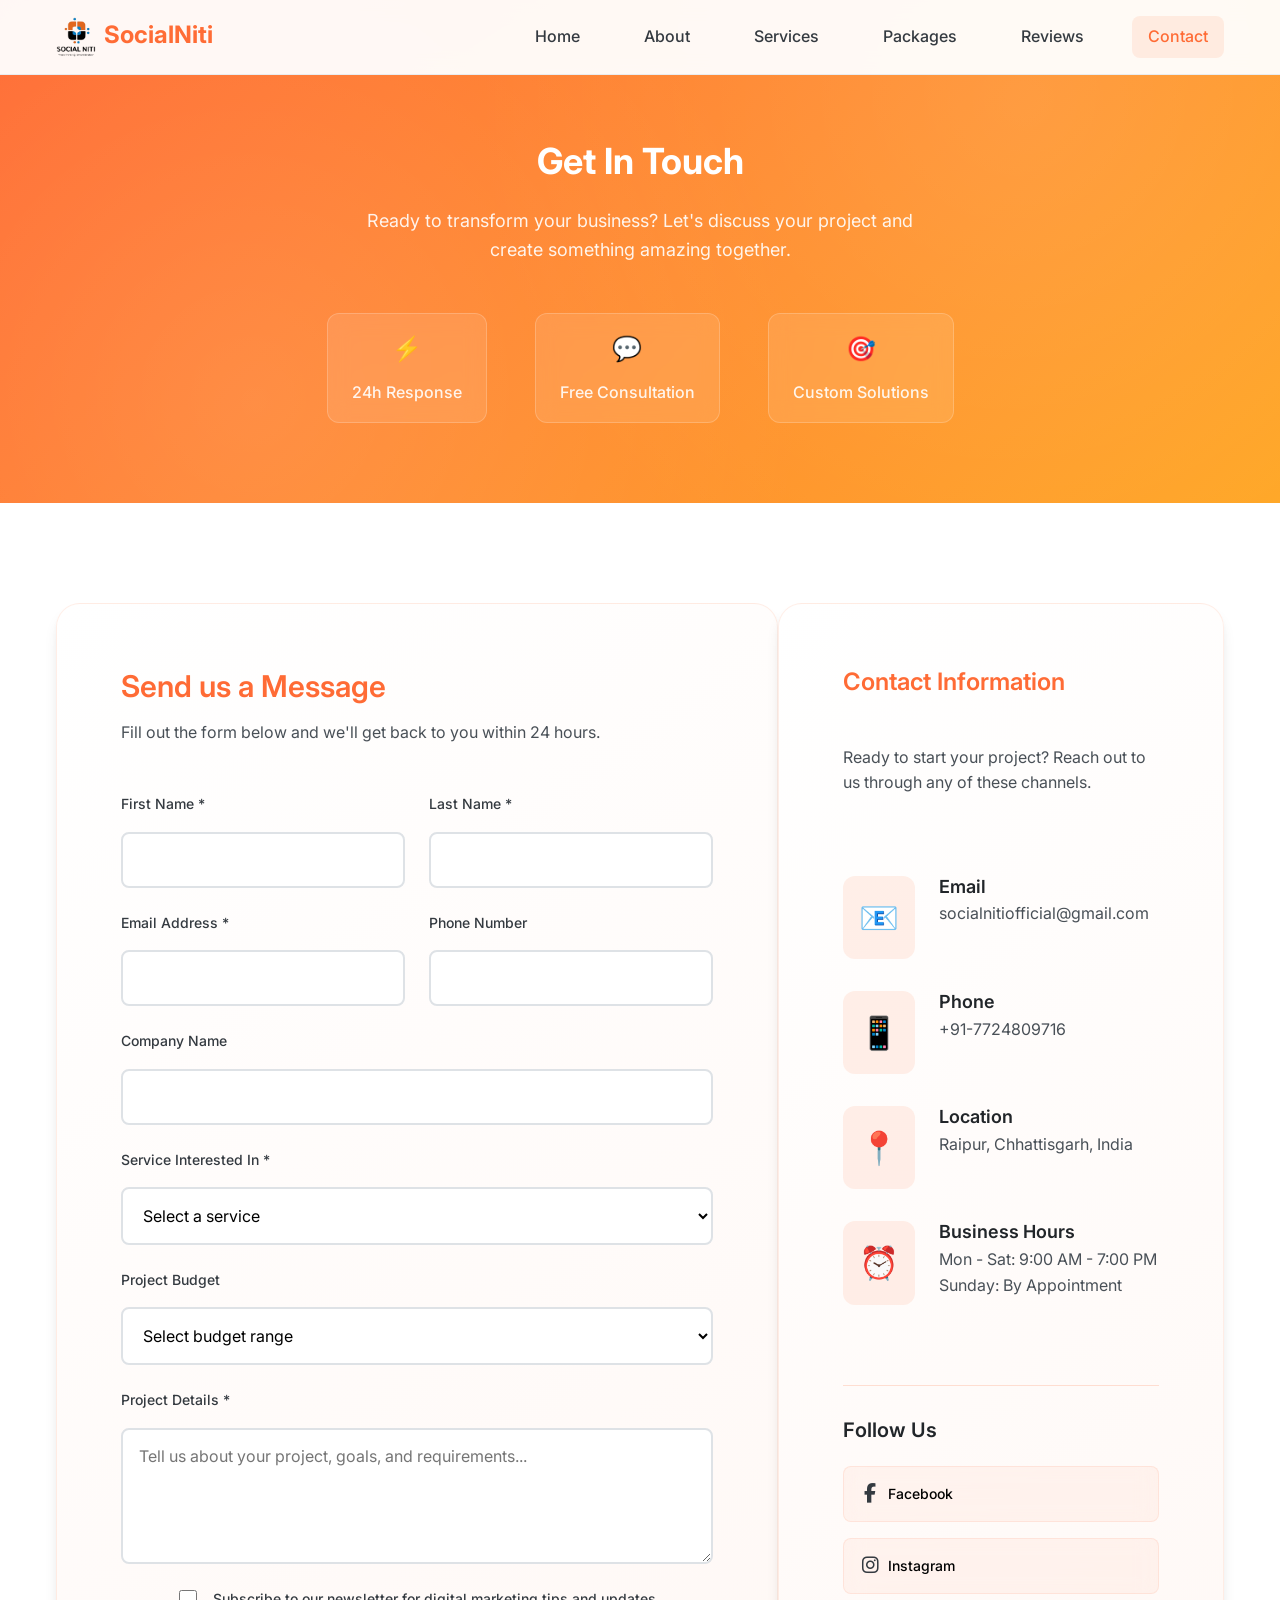
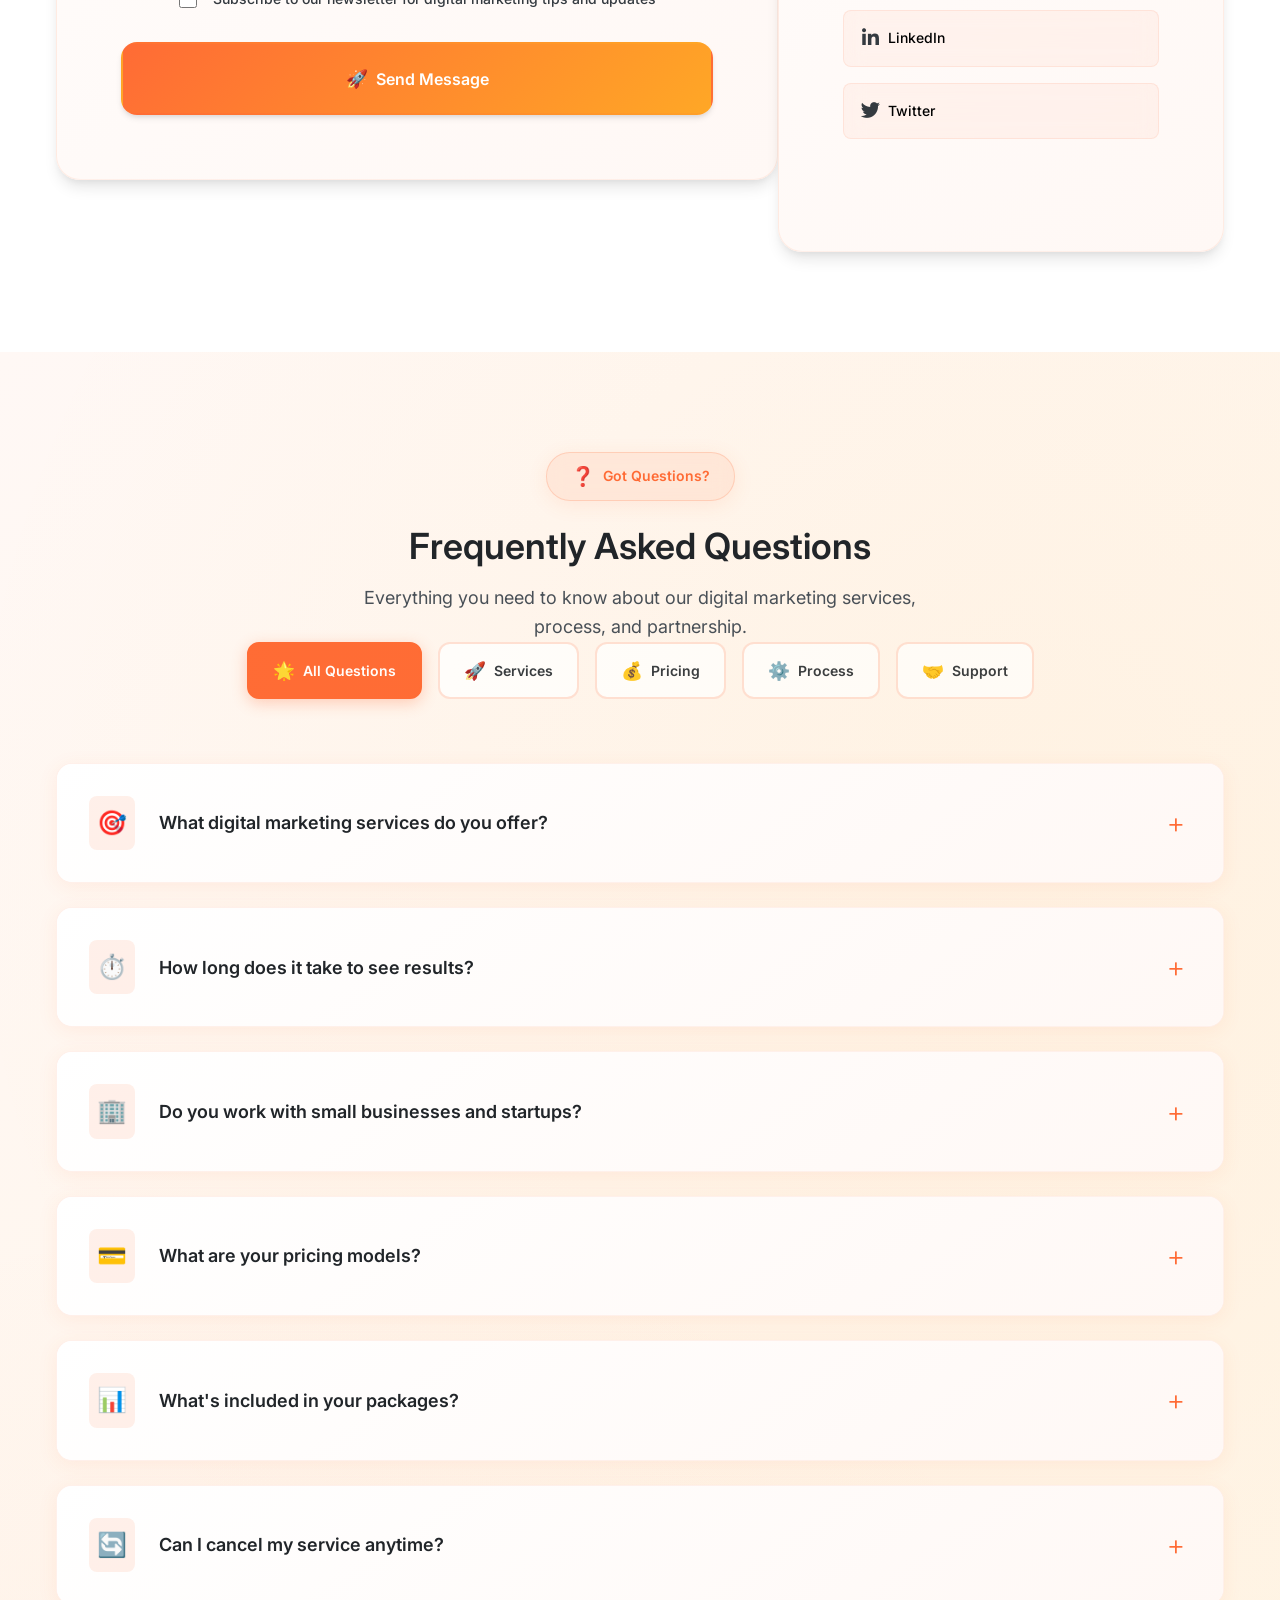
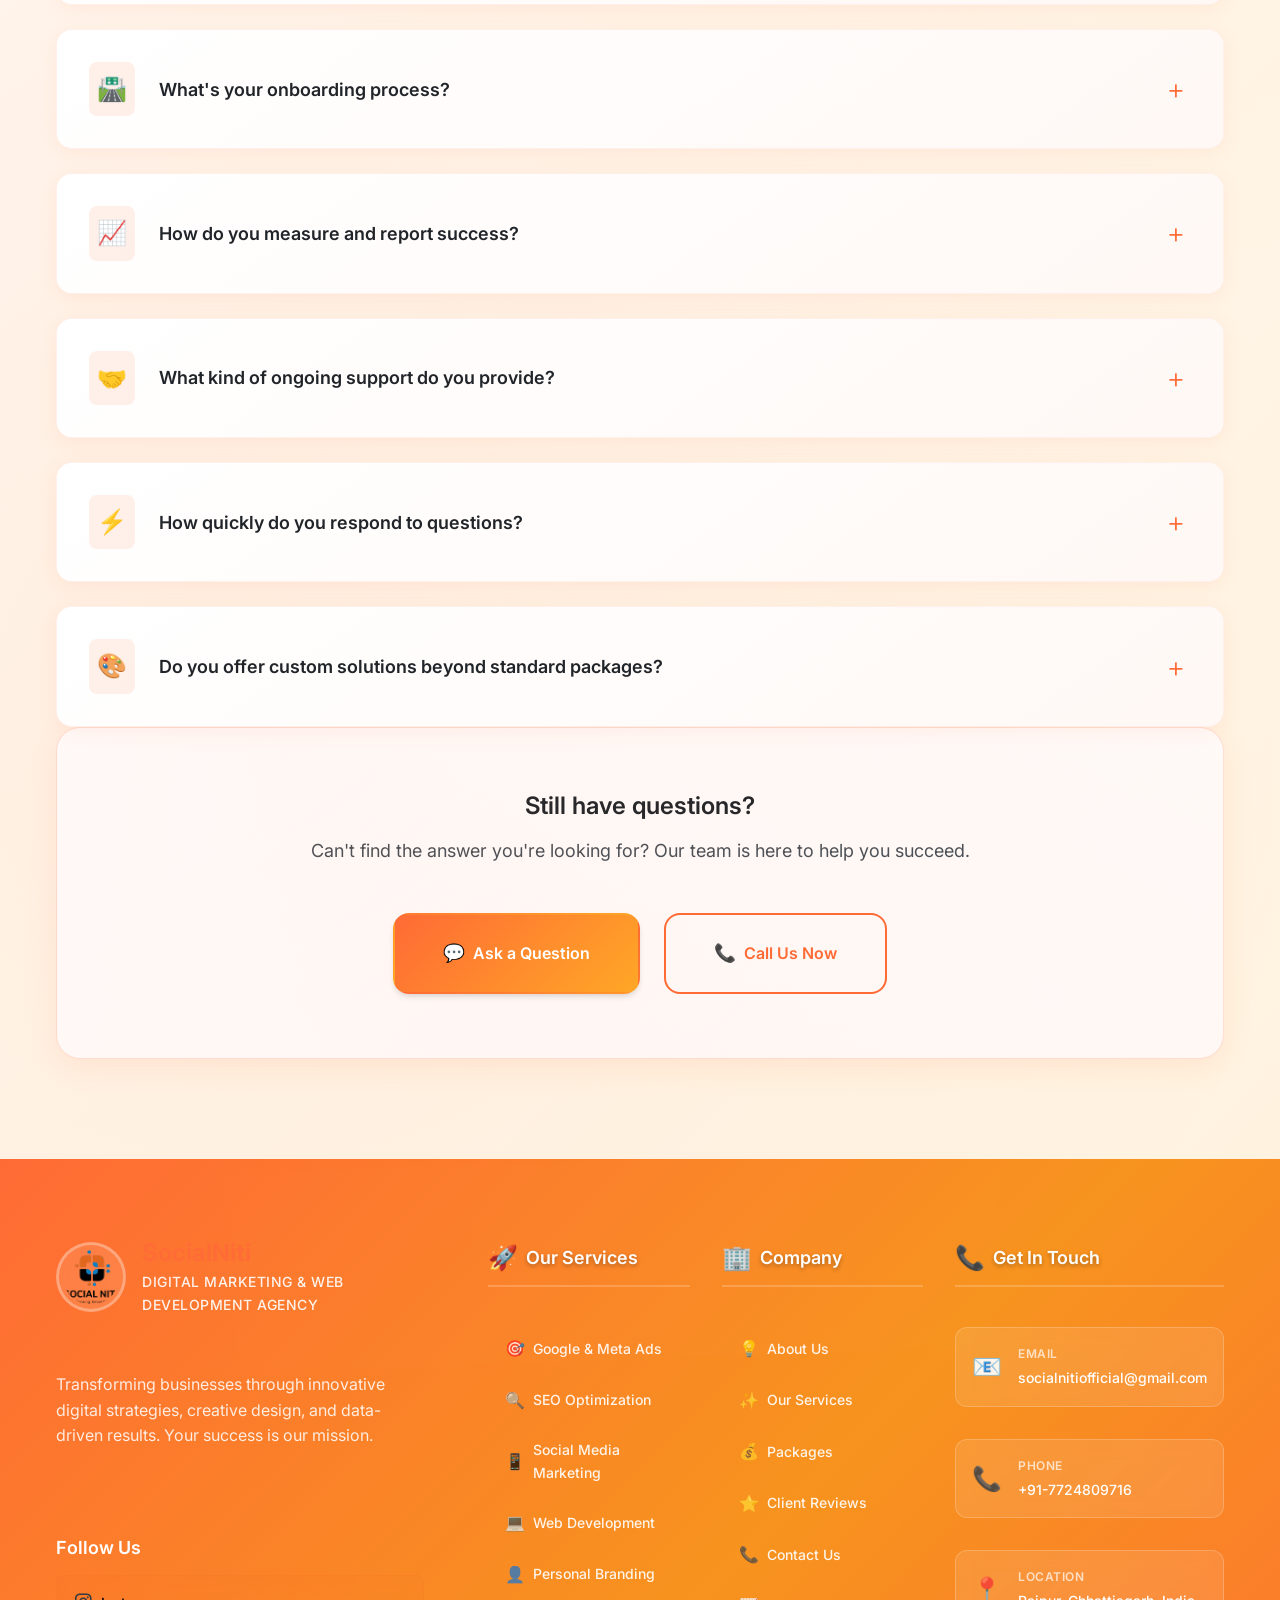
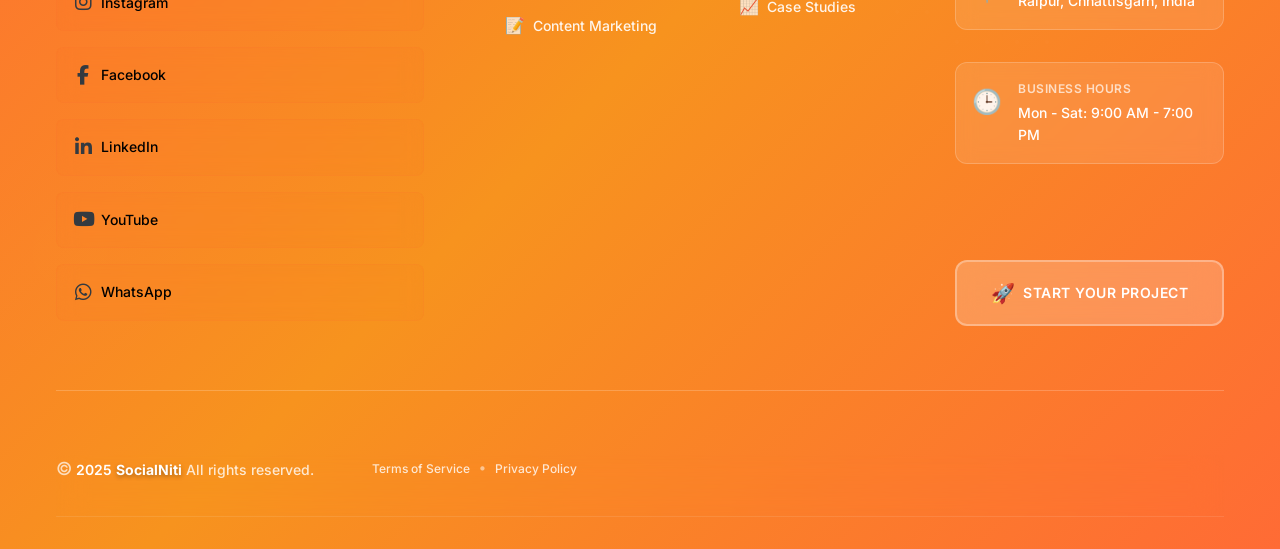
==== commit 757ab193: "responsive" ====
--- a/contact.html
+++ b/contact.html
@@ -9,8 +9,15 @@
     <link rel="preconnect" href="https://fonts.googleapis.com">
     <link rel="preconnect" href="https://fonts.gstatic.com" crossorigin>
     <link href="https://fonts.googleapis.com/css2?family=Inter:wght@300;400;500;600;700&display=swap" rel="stylesheet">
+    <!-- Font Awesome Icons -->
+    <link rel="stylesheet" href="https://cdnjs.cloudflare.com/ajax/libs/font-awesome/6.4.0/css/all.min.css">
     <link rel="stylesheet" href="css/style.css">
 </head>
+<style>
+    .social-text{
+        color:black;
+    }
+</style>
 <body>
     <!-- Navigation -->
     <nav class="navbar">
@@ -189,20 +196,20 @@
                         <div class="social-connect">
                             <h4>Follow Us</h4>
                             <div class="social-links">
-                                <a href="#" class="social-link">
-                                    <span class="social-icon">📘</span>
+                                <a href="#" class="social-link facebook">
+                                    <i class="fab fa-facebook-f social-icon"></i>
                                     <span class="social-text">Facebook</span>
                                 </a>
-                                <a href="#" class="social-link">
-                                    <span class="social-icon">📷</span>
+                                <a href="https://www.instagram.com/socialnitiofficial/" class="social-link instagram">
+                                    <i class="fab fa-instagram social-icon"></i>
                                     <span class="social-text">Instagram</span>
                                 </a>
-                                <a href="#" class="social-link">
-                                    <span class="social-icon">💼</span>
+                                <a href="#" class="social-link linkedin">
+                                    <i class="fab fa-linkedin-in social-icon"></i>
                                     <span class="social-text">LinkedIn</span>
                                 </a>
-                                <a href="#" class="social-link">
-                                    <span class="social-icon">🐦</span>
+                                <a href="#" class="social-link twitter">
+                                    <i class="fab fa-twitter social-icon"></i>
                                     <span class="social-text">Twitter</span>
                                 </a>
                             </div>
@@ -594,25 +601,31 @@
                         <p>Transforming businesses through innovative digital strategies, creative design, and data-driven results. Your success is our mission.</p>
                     </div>
 
-                    <!-- Enhanced Social Links -->
+                  
+                     <!-- Enhanced Social Links with Font Awesome -->
                     <div class="footer-social-enhanced">
                         <h4 class="social-title">Follow Us</h4>
                         <div class="social-links">
                             <a href="https://www.instagram.com/socialnitiofficial/" target="_blank" class="social-link instagram hover-glow">
-                                <span class="social-icon">📷</span>
+                                <i class="fab fa-instagram social-icon"></i>
                                 <span class="social-text">Instagram</span>
                             </a>
                             <a href="#" target="_blank" class="social-link facebook hover-glow">
-                                <span class="social-icon">📱</span>
+                                <i class="fab fa-facebook-f social-icon"></i>
                                 <span class="social-text">Facebook</span>
                             </a>
                             <a href="#" target="_blank" class="social-link linkedin hover-glow">
-                                <span class="social-icon">💼</span>
+                                <i class="fab fa-linkedin-in social-icon"></i>
                                 <span class="social-text">LinkedIn</span>
                             </a>
-                            <a href="#" target="_blank" class="social-link twitter hover-glow">
-                                <span class="social-icon">🐦</span>
-                                <span class="social-text">Twitter</span>
+                           
+                            <a href="#" target="_blank" class="social-link youtube hover-glow">
+                                <i class="fab fa-youtube social-icon"></i>
+                                <span class="social-text">YouTube</span>
+                            </a>
+                            <a href="https://wa.me/917724809716" target="_blank" class="social-link whatsapp hover-glow">
+                                <i class="fab fa-whatsapp social-icon"></i>
+                                <span class="social-text">WhatsApp</span>
                             </a>
                         </div>
                     </div>
--- a/css/style.css
+++ b/css/style.css
@@ -1442,7 +1442,7 @@
     line-height: 1.6;
 }
 
-/* Rearranged About Content */
+/* Rearranged About Content - Achievement-First Approach */
 .about-content {
     display: flex;
     flex-direction: column;
@@ -1450,17 +1450,708 @@
     margin-bottom: var(--spacing-3xl);
 }
 
-/* Top Section - Story (Full Width) */
+/* Enhanced Achievements Section */
+.about-achievements-section-enhanced {
+    width: 100%;
+    position: relative;
+    padding: var(--spacing-2xl) 0;
+    background: linear-gradient(135deg, rgba(255, 107, 53, 0.02) 0%, rgba(255, 167, 38, 0.02) 100%);
+    border-radius: var(--radius-2xl);
+    overflow: hidden;
+}
+
+.about-achievements-section-enhanced::before {
+    content: '';
+    position: absolute;
+    top: 0;
+    left: 0;
+    right: 0;
+    bottom: 0;
+    background:
+        radial-gradient(circle at 20% 20%, rgba(255, 107, 53, 0.05) 0%, transparent 50%),
+        radial-gradient(circle at 80% 80%, rgba(255, 167, 38, 0.05) 0%, transparent 50%);
+    pointer-events: none;
+}
+
+.achievements-header-enhanced {
+    text-align: center;
+    margin-bottom: var(--spacing-3xl);
+    position: relative;
+    z-index: 2;
+}
+
+.achievements-badge {
+    display: inline-flex;
+    align-items: center;
+    gap: var(--spacing-sm);
+    background: rgba(255, 107, 53, 0.1);
+    padding: var(--spacing-sm) var(--spacing-lg);
+    border-radius: var(--radius-2xl);
+    border: 1px solid rgba(255, 107, 53, 0.2);
+    margin-bottom: var(--spacing-lg);
+    backdrop-filter: blur(10px);
+}
+
+.badge-icon {
+    font-size: 1.2rem;
+}
+
+.badge-text {
+    font-size: var(--font-size-sm);
+    font-weight: 600;
+    color: var(--primary-color);
+}
+
+.section-subtitle-enhanced {
+    font-size: var(--font-size-3xl);
+    font-weight: 700;
+    color: var(--gray-800);
+    margin-bottom: var(--spacing-md);
+    background: var(--gradient-text);
+    -webkit-background-clip: text;
+    -webkit-text-fill-color: transparent;
+    background-clip: text;
+}
+
+.achievements-description-enhanced {
+    font-size: var(--font-size-lg);
+    color: var(--gray-600);
+    margin-top: var(--spacing-md);
+    max-width: 700px;
+    margin-left: auto;
+    margin-right: auto;
+    line-height: 1.6;
+}
+
+/* Enhanced Stats Grid */
+.achievements-stats-grid {
+    display: grid;
+    grid-template-columns: repeat(4, 1fr);
+    gap: var(--spacing-xl);
+    margin-bottom: var(--spacing-3xl);
+    position: relative;
+    z-index: 2;
+}
+
+.stat-card-enhanced {
+    background: var(--white);
+    border-radius: var(--radius-xl);
+    padding: var(--spacing-2xl);
+    text-align: center;
+    position: relative;
+    overflow: hidden;
+    border: 1px solid rgba(255, 107, 53, 0.1);
+    box-shadow: 0 8px 30px rgba(255, 107, 53, 0.08);
+    transition: var(--transition-normal);
+}
+
+.stat-card-enhanced:hover {
+    transform: translateY(-8px);
+    box-shadow: 0 20px 40px rgba(255, 107, 53, 0.15);
+    border-color: rgba(255, 107, 53, 0.3);
+}
+
+.stat-background-pattern {
+    position: absolute;
+    top: -50%;
+    right: -50%;
+    width: 100px;
+    height: 100px;
+    background: var(--gradient-primary);
+    border-radius: 50%;
+    opacity: 0.05;
+    transition: var(--transition-normal);
+}
+
+.stat-card-enhanced:hover .stat-background-pattern {
+    opacity: 0.1;
+    transform: scale(1.2);
+}
+
+.stat-icon-enhanced {
+    width: 80px;
+    height: 80px;
+    background: var(--gradient-primary);
+    border-radius: 50%;
+    display: flex;
+    align-items: center;
+    justify-content: center;
+    margin: 0 auto var(--spacing-lg);
+    box-shadow: 0 8px 20px rgba(255, 107, 53, 0.3);
+    position: relative;
+    z-index: 3;
+}
+
+.stat-emoji {
+    font-size: 2rem;
+    filter: drop-shadow(0 2px 4px rgba(0, 0, 0, 0.1));
+}
+
+.stat-content-enhanced {
+    position: relative;
+    z-index: 3;
+}
+
+.stat-number-wrapper {
+    display: flex;
+    align-items: baseline;
+    justify-content: center;
+    gap: var(--spacing-xs);
+    margin-bottom: var(--spacing-sm);
+}
+
+.stat-number-enhanced {
+    font-size: var(--font-size-4xl);
+    font-weight: 800;
+    color: var(--gray-800);
+    line-height: 1;
+}
+
+.stat-plus-enhanced {
+    font-size: var(--font-size-2xl);
+    font-weight: 600;
+    color: var(--primary-color);
+}
+
+.stat-label-enhanced {
+    font-size: var(--font-size-base);
+    font-weight: 600;
+    color: var(--gray-800);
+    margin-bottom: var(--spacing-xs);
+    display: block;
+}
+
+.stat-sublabel {
+    font-size: var(--font-size-sm);
+    color: var(--gray-500);
+    margin-bottom: var(--spacing-md);
+    display: block;
+}
+
+.stat-progress-enhanced {
+    width: 100%;
+    height: 6px;
+    background: rgba(255, 107, 53, 0.1);
+    border-radius: var(--radius-sm);
+    overflow: hidden;
+    margin-bottom: var(--spacing-md);
+}
+
+.progress-line-enhanced {
+    height: 100%;
+    background: var(--gradient-primary);
+    border-radius: var(--radius-sm);
+    width: 0;
+    transition: width 2s ease-in-out;
+    box-shadow: 0 0 10px rgba(255, 107, 53, 0.5);
+}
+
+.stat-highlight {
+    background: rgba(255, 107, 53, 0.1);
+    padding: var(--spacing-xs) var(--spacing-sm);
+    border-radius: var(--radius-md);
+    border: 1px solid rgba(255, 107, 53, 0.2);
+    margin-top: var(--spacing-md);
+}
+
+.highlight-text {
+    font-size: var(--font-size-xs);
+    font-weight: 600;
+    color: var(--primary-color);
+    text-transform: uppercase;
+    letter-spacing: 0.5px;
+}
+
+/* Achievement Highlights */
+.achievements-highlights {
+    display: flex;
+    justify-content: center;
+    gap: var(--spacing-2xl);
+    flex-wrap: wrap;
+    position: relative;
+    z-index: 2;
+}
+
+.highlight-item {
+    display: flex;
+    flex-direction: column;
+    align-items: center;
+    gap: var(--spacing-sm);
+    padding: var(--spacing-lg);
+    background: rgba(255, 255, 255, 0.8);
+    border-radius: var(--radius-lg);
+    border: 1px solid rgba(255, 107, 53, 0.1);
+    backdrop-filter: blur(10px);
+    transition: var(--transition-normal);
+    min-width: 150px;
+}
+
+.highlight-item:hover {
+    background: rgba(255, 255, 255, 0.95);
+    border-color: rgba(255, 107, 53, 0.3);
+    transform: translateY(-4px);
+    box-shadow: 0 8px 20px rgba(255, 107, 53, 0.1);
+}
+
+.highlight-icon {
+    font-size: 1.5rem;
+    background: var(--gradient-primary);
+    padding: var(--spacing-sm);
+    border-radius: 50%;
+    width: 50px;
+    height: 50px;
+    display: flex;
+    align-items: center;
+    justify-content: center;
+    box-shadow: 0 4px 12px rgba(255, 107, 53, 0.3);
+}
+
+.highlight-label {
+    font-size: var(--font-size-sm);
+    font-weight: 600;
+    color: var(--gray-700);
+    text-align: center;
+}
+
+/* Second Section - Story (Full Width) */
 .about-story-section {
     width: 100%;
 }
 
-/* Middle Section - Stats & Mission (Two Columns) */
-.about-middle-section {
+/* First Section - Story & Mission (Two Columns) */
+.about-story-mission-section {
     display: grid;
     grid-template-columns: 1fr 1fr;
     gap: var(--spacing-3xl);
     align-items: start;
+}
+
+/* Third Section - Core Values (Full Width) */
+/* Upgraded Core Values Section */
+.about-values-section-upgraded {
+    width: 100%;
+    position: relative;
+    padding: var(--spacing-3xl) 0;
+    background: linear-gradient(135deg, rgba(255, 107, 53, 0.02) 0%, rgba(255, 167, 38, 0.02) 100%);
+    border-radius: var(--radius-2xl);
+    overflow: hidden;
+}
+
+.about-values-section-upgraded::before {
+    content: '';
+    position: absolute;
+    top: 0;
+    left: 0;
+    right: 0;
+    bottom: 0;
+    background:
+        radial-gradient(circle at 15% 15%, rgba(255, 107, 53, 0.04) 0%, transparent 50%),
+        radial-gradient(circle at 85% 85%, rgba(255, 167, 38, 0.04) 0%, transparent 50%);
+    pointer-events: none;
+}
+
+.values-header-upgraded {
+    text-align: center;
+    margin-bottom: var(--spacing-4xl);
+    position: relative;
+    z-index: 2;
+}
+
+.values-badge {
+    display: inline-flex;
+    align-items: center;
+    gap: var(--spacing-sm);
+    background: rgba(255, 107, 53, 0.1);
+    padding: var(--spacing-sm) var(--spacing-lg);
+    border-radius: var(--radius-2xl);
+    border: 1px solid rgba(255, 107, 53, 0.2);
+    margin-bottom: var(--spacing-xl);
+    backdrop-filter: blur(10px);
+}
+
+.values-title-upgraded {
+    font-size: var(--font-size-4xl);
+    font-weight: 700;
+    margin-bottom: var(--spacing-lg);
+    color: var(--gray-800);
+    background: var(--gradient-text);
+    -webkit-background-clip: text;
+    -webkit-text-fill-color: transparent;
+    background-clip: text;
+    line-height: 1.2;
+}
+
+.values-description-upgraded {
+    font-size: var(--font-size-xl);
+    color: var(--gray-600);
+    margin: 0 auto;
+    max-width: 800px;
+    line-height: 1.6;
+    font-weight: 400;
+}
+
+/* Enhanced Values Grid */
+.values-grid-upgraded {
+    display: grid;
+    grid-template-columns: repeat(4, 1fr);
+    gap: var(--spacing-xl);
+    margin-bottom: var(--spacing-4xl);
+    position: relative;
+    z-index: 2;
+}
+
+.value-card-upgraded {
+    background: var(--white);
+    padding: var(--spacing-2xl);
+    border-radius: var(--radius-xl);
+    border: 1px solid rgba(255, 107, 53, 0.1);
+    box-shadow: 0 10px 30px rgba(255, 107, 53, 0.08);
+    transition: var(--transition-normal);
+    position: relative;
+    overflow: hidden;
+    text-align: center;
+}
+
+.value-card-upgraded:hover {
+    transform: translateY(-10px);
+    box-shadow: 0 25px 50px rgba(255, 107, 53, 0.15);
+    border-color: rgba(255, 107, 53, 0.3);
+}
+
+.value-background-pattern {
+    position: absolute;
+    top: -40%;
+    right: -40%;
+    width: 100px;
+    height: 100px;
+    background: var(--gradient-primary);
+    border-radius: 50%;
+    opacity: 0.03;
+    transition: var(--transition-normal);
+}
+
+.value-card-upgraded:hover .value-background-pattern {
+    opacity: 0.08;
+    transform: scale(1.4);
+}
+
+.value-icon-upgraded {
+    width: 90px;
+    height: 90px;
+    background: var(--gradient-primary);
+    border-radius: 50%;
+    display: flex;
+    align-items: center;
+    justify-content: center;
+    margin: 0 auto var(--spacing-xl);
+    box-shadow: 0 10px 25px rgba(255, 107, 53, 0.3);
+    position: relative;
+    z-index: 3;
+}
+
+.value-emoji {
+    font-size: 2.2rem;
+    filter: drop-shadow(0 2px 4px rgba(0, 0, 0, 0.1));
+}
+
+.value-content-upgraded {
+    position: relative;
+    z-index: 3;
+}
+
+.value-name-upgraded {
+    font-size: var(--font-size-xl);
+    font-weight: 700;
+    color: var(--gray-800);
+    margin: 0 0 var(--spacing-md) 0;
+    line-height: 1.3;
+}
+
+.value-description-upgraded {
+    color: var(--gray-600);
+    line-height: 1.7;
+    margin-bottom: var(--spacing-lg);
+    font-size: var(--font-size-base);
+}
+
+.value-metrics {
+    margin-bottom: var(--spacing-lg);
+}
+
+.value-stat {
+    display: flex;
+    flex-direction: column;
+    align-items: center;
+    padding: var(--spacing-md);
+    background: rgba(255, 107, 53, 0.05);
+    border-radius: var(--radius-lg);
+    border: 1px solid rgba(255, 107, 53, 0.1);
+}
+
+.value-stat .stat-number {
+    font-size: var(--font-size-lg);
+    font-weight: 800;
+    color: var(--primary-color);
+    line-height: 1;
+    margin-bottom: var(--spacing-xs);
+}
+
+.value-stat .stat-label {
+    font-size: var(--font-size-xs);
+    color: var(--gray-600);
+    font-weight: 600;
+    text-transform: uppercase;
+    letter-spacing: 0.5px;
+}
+
+.value-badge {
+    position: absolute;
+    top: var(--spacing-lg);
+    right: var(--spacing-lg);
+    background: var(--gradient-primary);
+    padding: var(--spacing-xs) var(--spacing-sm);
+    border-radius: var(--radius-md);
+    box-shadow: 0 4px 12px rgba(255, 107, 53, 0.3);
+    z-index: 4;
+}
+
+.value-badge .badge-text {
+    font-size: var(--font-size-xs);
+    font-weight: 600;
+    color: var(--white);
+    text-transform: uppercase;
+    letter-spacing: 0.5px;
+}
+
+/* Values Impact Statement */
+.values-impact {
+    position: relative;
+    z-index: 2;
+}
+
+.impact-card {
+    background: var(--white);
+    padding: var(--spacing-2xl);
+    border-radius: var(--radius-xl);
+    border: 1px solid rgba(255, 107, 53, 0.1);
+    box-shadow: 0 15px 35px rgba(255, 107, 53, 0.1);
+    display: flex;
+    align-items: center;
+    gap: var(--spacing-xl);
+    max-width: 1000px;
+    margin: 0 auto;
+}
+
+.impact-icon {
+    width: 100px;
+    height: 100px;
+    background: var(--gradient-primary);
+    border-radius: 50%;
+    display: flex;
+    align-items: center;
+    justify-content: center;
+    box-shadow: 0 15px 30px rgba(255, 107, 53, 0.3);
+    flex-shrink: 0;
+}
+
+.impact-emoji {
+    font-size: 2.5rem;
+    filter: drop-shadow(0 2px 4px rgba(0, 0, 0, 0.1));
+}
+
+.impact-content {
+    flex: 1;
+}
+
+.impact-title {
+    font-size: var(--font-size-2xl);
+    font-weight: 700;
+    color: var(--gray-800);
+    margin: 0 0 var(--spacing-md) 0;
+    background: var(--gradient-text);
+    -webkit-background-clip: text;
+    -webkit-text-fill-color: transparent;
+    background-clip: text;
+}
+
+.impact-description {
+    color: var(--gray-600);
+    line-height: 1.7;
+    margin-bottom: var(--spacing-lg);
+    font-size: var(--font-size-base);
+}
+
+.impact-highlights {
+    display: flex;
+    gap: var(--spacing-lg);
+    flex-wrap: wrap;
+}
+
+.impact-highlights .highlight-item {
+    display: flex;
+    align-items: center;
+    gap: var(--spacing-sm);
+    padding: var(--spacing-sm) var(--spacing-md);
+    background: rgba(255, 107, 53, 0.05);
+    border-radius: var(--radius-md);
+    border: 1px solid rgba(255, 107, 53, 0.1);
+}
+
+.impact-highlights .highlight-icon {
+    font-size: 1.2rem;
+}
+
+.impact-highlights .highlight-text {
+    font-size: var(--font-size-sm);
+    font-weight: 600;
+    color: var(--gray-700);
+}
+
+/* Legacy Values Section (Keep for compatibility) */
+.about-values-section {
+    width: 100%;
+}
+
+.values-header-section {
+    text-align: center;
+    margin-bottom: var(--spacing-2xl);
+}
+
+.values-description {
+    font-size: var(--font-size-lg);
+    color: var(--gray-600);
+    margin-top: var(--spacing-md);
+    max-width: 600px;
+    margin-left: auto;
+    margin-right: auto;
+}
+
+/* Values Grid - Four Values Inline */
+.values-grid-enhanced {
+    display: flex;
+    flex-direction: row;
+    justify-content: space-between;
+    align-items: stretch;
+    gap: var(--spacing-md);
+    margin-top: var(--spacing-xl);
+    flex-wrap: nowrap;
+}
+
+.mission-wrapper,
+.values-wrapper {
+    display: flex;
+    flex-direction: column;
+}
+
+/* Enhanced Values Card */
+.values-card {
+    background: var(--gradient-card);
+    border: 1px solid rgba(255, 107, 53, 0.1);
+    border-radius: var(--radius-xl);
+    padding: var(--spacing-xl);
+    backdrop-filter: blur(10px);
+    -webkit-backdrop-filter: blur(10px);
+    box-shadow: 0 10px 30px rgba(255, 107, 53, 0.1);
+    transition: var(--transition-normal);
+    height: 100%;
+}
+
+.values-header {
+    display: flex;
+    align-items: center;
+    gap: var(--spacing-md);
+    margin-bottom: var(--spacing-xl);
+    padding-bottom: var(--spacing-md);
+    border-bottom: 2px solid rgba(255, 107, 53, 0.2);
+}
+
+.values-icon {
+    font-size: 2rem;
+    background: rgba(255, 107, 53, 0.1);
+    padding: var(--spacing-sm);
+    border-radius: var(--radius-md);
+    border: 2px solid rgba(255, 107, 53, 0.2);
+}
+
+.values-title {
+    font-size: var(--font-size-xl);
+    font-weight: 600;
+    color: var(--gray-800);
+    margin: 0;
+}
+
+/* Enhanced Values Grid */
+.values-grid-enhanced {
+    display: grid;
+    grid-template-columns: 1fr;
+    gap: var(--spacing-lg);
+}
+
+.value-item-enhanced {
+    display: flex;
+    flex-direction: column;
+    align-items: center;
+    text-align: center;
+    gap: var(--spacing-md);
+    padding: var(--spacing-lg);
+    background: rgba(255, 255, 255, 0.5);
+    border-radius: var(--radius-lg);
+    border: 1px solid rgba(255, 107, 53, 0.1);
+    transition: var(--transition-normal);
+    flex: 1;
+    min-width: 0;
+    height: 100%;
+}
+
+.value-item-enhanced:hover {
+    background: rgba(255, 107, 53, 0.05);
+    border-color: rgba(255, 107, 53, 0.3);
+    transform: translateY(-2px);
+    box-shadow: 0 8px 20px rgba(255, 107, 53, 0.15);
+}
+
+.value-icon-wrapper {
+    display: flex;
+    align-items: center;
+    justify-content: center;
+    width: 50px;
+    height: 50px;
+    background: var(--gradient-primary);
+    border-radius: 50%;
+    flex-shrink: 0;
+    box-shadow: 0 4px 12px rgba(255, 107, 53, 0.3);
+}
+
+.value-icon-wrapper .value-icon {
+    font-size: 1.5rem;
+    background: none;
+    padding: 0;
+    border: none;
+    color: var(--white);
+}
+
+.value-content {
+    flex: 1;
+    text-align: center;
+    display: flex;
+    flex-direction: column;
+    align-items: center;
+}
+
+.value-name {
+    font-size: var(--font-size-base);
+    font-weight: 600;
+    color: var(--gray-800);
+    margin: 0 0 var(--spacing-xs) 0;
+    text-align: center;
+}
+
+.value-description {
+    font-size: var(--font-size-sm);
+    color: var(--gray-600);
+    margin: 0;
+    line-height: 1.5;
+    text-align: center;
 }
 
 /* Bottom Section - Features (Full Width) */
@@ -1644,86 +2335,265 @@
 }
 
 /* Enhanced Features Section */
-.about-features-section {
+.about-features-section-enhanced {
+    width: 100%;
+    position: relative;
+    padding: var(--spacing-3xl) 0;
+    background: linear-gradient(135deg, rgba(255, 107, 53, 0.02) 0%, rgba(255, 167, 38, 0.02) 100%);
+    border-radius: var(--radius-2xl);
+    overflow: hidden;
+}
+
+.about-features-section-enhanced::before {
+    content: '';
+    position: absolute;
+    top: 0;
+    left: 0;
+    right: 0;
+    bottom: 0;
+    background:
+        radial-gradient(circle at 10% 10%, rgba(255, 107, 53, 0.03) 0%, transparent 50%),
+        radial-gradient(circle at 90% 90%, rgba(255, 167, 38, 0.03) 0%, transparent 50%);
+    pointer-events: none;
+}
+
+.features-header-enhanced {
     text-align: center;
-}
-
-.features-header {
-    text-align: center;
-    margin-bottom: var(--spacing-2xl);
-}
-
-.features-title {
-    font-size: var(--font-size-3xl);
-    font-weight: 600;
-    margin-bottom: var(--spacing-md);
+    margin-bottom: var(--spacing-4xl);
+    position: relative;
+    z-index: 2;
+}
+
+.features-badge {
+    display: inline-flex;
+    align-items: center;
+    gap: var(--spacing-sm);
+    background: rgba(255, 107, 53, 0.1);
+    padding: var(--spacing-sm) var(--spacing-lg);
+    border-radius: var(--radius-2xl);
+    border: 1px solid rgba(255, 107, 53, 0.2);
+    margin-bottom: var(--spacing-xl);
+    backdrop-filter: blur(10px);
+}
+
+.features-title-enhanced {
+    font-size: var(--font-size-4xl);
+    font-weight: 700;
+    margin-bottom: var(--spacing-lg);
     color: var(--gray-800);
-}
-
-.features-subtitle {
+    line-height: 1.2;
+}
+
+.features-subtitle-enhanced {
     color: var(--gray-600);
-    font-size: var(--font-size-lg);
+    font-size: var(--font-size-xl);
     margin: 0;
-    max-width: 600px;
+    max-width: 800px;
     margin: 0 auto;
     line-height: 1.6;
-}
-
-.features-grid {
+    font-weight: 400;
+}
+
+.features-grid-enhanced {
     display: grid;
     grid-template-columns: repeat(2, 1fr);
-    gap: var(--spacing-xl);
-    margin-top: var(--spacing-2xl);
-}
-
-.feature-card {
-    background: var(--gradient-card);
-    padding: var(--spacing-xl);
+    gap: var(--spacing-2xl);
+    margin-bottom: var(--spacing-4xl);
+    position: relative;
+    z-index: 2;
+}
+
+.feature-card-enhanced {
+    background: var(--white);
+    padding: var(--spacing-2xl);
+    border-radius: var(--radius-xl);
+    border: 1px solid rgba(255, 107, 53, 0.1);
+    box-shadow: 0 10px 30px rgba(255, 107, 53, 0.08);
+    transition: var(--transition-normal);
+    position: relative;
+    overflow: hidden;
+}
+
+.feature-card-enhanced:hover {
+    transform: translateY(-10px);
+    box-shadow: 0 25px 50px rgba(255, 107, 53, 0.15);
+    border-color: rgba(255, 107, 53, 0.3);
+}
+
+.feature-background-pattern {
+    position: absolute;
+    top: -30%;
+    right: -30%;
+    width: 120px;
+    height: 120px;
+    background: var(--gradient-primary);
+    border-radius: 50%;
+    opacity: 0.03;
+    transition: var(--transition-normal);
+}
+
+.feature-card-enhanced:hover .feature-background-pattern {
+    opacity: 0.08;
+    transform: scale(1.3);
+}
+
+.feature-icon-enhanced {
+    width: 90px;
+    height: 90px;
+    background: var(--gradient-primary);
+    border-radius: 50%;
+    display: flex;
+    align-items: center;
+    justify-content: center;
+    margin-bottom: var(--spacing-xl);
+    box-shadow: 0 10px 25px rgba(255, 107, 53, 0.3);
+    position: relative;
+    z-index: 3;
+}
+
+.feature-emoji {
+    font-size: 2.2rem;
+    filter: drop-shadow(0 2px 4px rgba(0, 0, 0, 0.1));
+}
+
+.feature-content-enhanced {
+    position: relative;
+    z-index: 3;
+}
+
+.feature-title-enhanced {
+    font-size: var(--font-size-xl);
+    font-weight: 700;
+    color: var(--gray-800);
+    margin: 0 0 var(--spacing-md) 0;
+    line-height: 1.3;
+}
+
+.feature-description {
+    color: var(--gray-600);
+    line-height: 1.7;
+    margin-bottom: var(--spacing-xl);
+    font-size: var(--font-size-base);
+}
+
+.feature-metrics {
+    display: flex;
+    gap: var(--spacing-lg);
+    margin-bottom: var(--spacing-lg);
+}
+
+.metric-item {
+    display: flex;
+    flex-direction: column;
+    align-items: center;
+    padding: var(--spacing-md);
+    background: rgba(255, 107, 53, 0.05);
+    border-radius: var(--radius-lg);
+    border: 1px solid rgba(255, 107, 53, 0.1);
+    flex: 1;
+}
+
+.metric-number {
+    font-size: var(--font-size-xl);
+    font-weight: 800;
+    color: var(--primary-color);
+    line-height: 1;
+    margin-bottom: var(--spacing-xs);
+}
+
+.metric-label {
+    font-size: var(--font-size-xs);
+    color: var(--gray-600);
+    font-weight: 600;
+    text-transform: uppercase;
+    letter-spacing: 0.5px;
+    text-align: center;
+}
+
+.feature-badge {
+    position: absolute;
+    top: var(--spacing-lg);
+    right: var(--spacing-lg);
+    background: var(--gradient-primary);
+    padding: var(--spacing-xs) var(--spacing-sm);
+    border-radius: var(--radius-md);
+    box-shadow: 0 4px 12px rgba(255, 107, 53, 0.3);
+    z-index: 4;
+}
+
+.feature-badge .badge-text {
+    font-size: var(--font-size-xs);
+    font-weight: 600;
+    color: var(--white);
+    text-transform: uppercase;
+    letter-spacing: 0.5px;
+}
+
+/* Competitive Advantages */
+.competitive-advantages {
+    text-align: center;
+    position: relative;
+    z-index: 2;
+}
+
+.advantages-title {
+    font-size: var(--font-size-2xl);
+    font-weight: 700;
+    color: var(--gray-800);
+    margin-bottom: var(--spacing-xl);
+    background: var(--gradient-text);
+    -webkit-background-clip: text;
+    -webkit-text-fill-color: transparent;
+    background-clip: text;
+}
+
+.advantages-grid {
+    display: grid;
+    grid-template-columns: repeat(6, 1fr);
+    gap: var(--spacing-lg);
+    max-width: 1000px;
+    margin: 0 auto;
+}
+
+.advantage-item {
+    display: flex;
+    flex-direction: column;
+    align-items: center;
+    gap: var(--spacing-sm);
+    padding: var(--spacing-lg);
+    background: rgba(255, 255, 255, 0.8);
     border-radius: var(--radius-lg);
     border: 1px solid rgba(255, 107, 53, 0.1);
     backdrop-filter: blur(10px);
-    -webkit-backdrop-filter: blur(10px);
     transition: var(--transition-normal);
 }
 
-.feature-card:hover {
+.advantage-item:hover {
+    background: rgba(255, 255, 255, 0.95);
+    border-color: rgba(255, 107, 53, 0.3);
     transform: translateY(-5px);
-    box-shadow: 0 15px 35px rgba(255, 107, 53, 0.15);
-    border-color: rgba(255, 107, 53, 0.3);
-}
-
-.feature-header {
+    box-shadow: 0 10px 25px rgba(255, 107, 53, 0.1);
+}
+
+.advantage-icon {
+    font-size: 1.8rem;
+    background: var(--gradient-primary);
+    padding: var(--spacing-sm);
+    border-radius: 50%;
+    width: 60px;
+    height: 60px;
     display: flex;
     align-items: center;
-    gap: var(--spacing-md);
-    margin-bottom: var(--spacing-md);
-}
-
-.feature-icon {
-    font-size: 1.5rem;
-}
-
-.feature-title {
-    font-size: var(--font-size-lg);
+    justify-content: center;
+    box-shadow: 0 6px 15px rgba(255, 107, 53, 0.3);
+}
+
+.advantage-text {
+    font-size: var(--font-size-sm);
     font-weight: 600;
-    color: var(--gray-800);
-    margin: 0;
-}
-
-.feature-content p {
-    margin-bottom: var(--spacing-md);
-    color: var(--gray-600);
-    line-height: 1.6;
-}
-
-.feature-highlight {
-    display: flex;
-    align-items: center;
-    gap: var(--spacing-sm);
-    padding: var(--spacing-sm) var(--spacing-md);
-    background: rgba(255, 107, 53, 0.1);
-    border-radius: var(--radius-md);
-    border: 1px solid rgba(255, 107, 53, 0.2);
+    color: var(--gray-700);
+    text-align: center;
+    line-height: 1.3;
 }
 
 .highlight-stat {
@@ -1887,13 +2757,64 @@
         padding: 80px 0;
     }
 
-    .about-middle-section {
+    .about-story-mission-section {
         grid-template-columns: 1fr;
         gap: var(--spacing-2xl);
     }
 
-    .about-stats {
+    .values-grid-enhanced,
+    .values-grid-upgraded {
+        display: grid;
         grid-template-columns: repeat(2, 1fr);
+        gap: var(--spacing-lg);
+        flex-wrap: wrap;
+    }
+
+    .value-item-enhanced,
+    .value-card-upgraded {
+        padding: var(--spacing-lg);
+        flex: none;
+    }
+
+    .impact-card {
+        flex-direction: column;
+        text-align: center;
+        gap: var(--spacing-lg);
+        padding: var(--spacing-xl);
+    }
+
+    .impact-icon {
+        width: 80px;
+        height: 80px;
+    }
+
+    .impact-emoji {
+        font-size: 2rem;
+    }
+
+    .about-stats,
+    .achievements-stats-grid {
+        grid-template-columns: repeat(2, 1fr);
+        gap: var(--spacing-md);
+    }
+
+    .achievements-highlights {
+        gap: var(--spacing-lg);
+    }
+
+    .highlight-item {
+        min-width: 120px;
+        padding: var(--spacing-md);
+    }
+
+    .features-grid,
+    .features-grid-enhanced {
+        grid-template-columns: repeat(2, 1fr);
+        gap: var(--spacing-lg);
+    }
+
+    .advantages-grid {
+        grid-template-columns: repeat(3, 1fr);
         gap: var(--spacing-md);
     }
 }
@@ -1907,33 +2828,243 @@
         gap: var(--spacing-2xl);
     }
 
-    .about-stats {
-        grid-template-columns: 1fr;
-        gap: var(--spacing-md);
-    }
-
-    .stat {
-        padding: var(--spacing-md);
-    }
-
-    .stat-number {
-        font-size: var(--font-size-xl);
-    }
-
-    .features-grid {
-        grid-template-columns: 1fr;
-        gap: var(--spacing-lg);
-    }
-
-    .feature {
+    /* Story Section Mobile */
+    .story-card {
+        padding: var(--spacing-xl);
+    }
+
+    .story-header {
         flex-direction: column;
         text-align: center;
         gap: var(--spacing-sm);
     }
 
+    .story-icon {
+        font-size: 2.5rem;
+    }
+
+    .story-title {
+        font-size: var(--font-size-lg);
+    }
+
+    /* Achievements Section Mobile */
+    .about-stats-wrapper .section-subtitle {
+        font-size: var(--font-size-lg);
+        text-align: center;
+    }
+
+    .about-stats,
+    .achievements-stats-grid {
+        grid-template-columns: 1fr;
+        gap: var(--spacing-lg);
+    }
+
+    .stat-card,
+    .stat-card-enhanced {
+        padding: var(--spacing-lg);
+        text-align: center;
+    }
+
+    .stat-icon,
+    .stat-icon-enhanced {
+        font-size: 2rem;
+        margin-bottom: var(--spacing-sm);
+        width: 60px;
+        height: 60px;
+    }
+
+    .stat-emoji {
+        font-size: 1.5rem;
+    }
+
+    .stat-number,
+    .stat-number-enhanced {
+        font-size: var(--font-size-2xl);
+    }
+
+    .stat-label,
+    .stat-label-enhanced {
+        font-size: var(--font-size-sm);
+    }
+
+    .achievements-highlights {
+        gap: var(--spacing-md);
+        justify-content: center;
+    }
+
+    .highlight-item {
+        min-width: 100px;
+        padding: var(--spacing-sm);
+    }
+
+    .highlight-icon {
+        width: 40px;
+        height: 40px;
+        font-size: 1.2rem;
+    }
+
+    /* Mission Section Mobile */
+    .mission-card {
+        padding: var(--spacing-lg);
+    }
+
+    .mission-header {
+        flex-direction: column;
+        text-align: center;
+        gap: var(--spacing-sm);
+    }
+
+    .mission-icon {
+        font-size: 2rem;
+    }
+
+    .mission-title {
+        font-size: var(--font-size-base);
+    }
+
+    /* Core Values Mobile */
+    .values-title {
+        text-align: center;
+        font-size: var(--font-size-base);
+        margin-bottom: var(--spacing-lg);
+    }
+
+    .values-grid {
+        grid-template-columns: repeat(2, 1fr);
+        gap: var(--spacing-md);
+    }
+
+    .value-item {
+        flex-direction: column;
+        text-align: center;
+        gap: var(--spacing-xs);
+        padding: var(--spacing-md);
+    }
+
+    .value-icon {
+        font-size: 1.5rem;
+    }
+
+    .value-text {
+        font-size: var(--font-size-xs);
+    }
+
+    /* Features Section Mobile */
+    .features-header {
+        text-align: center;
+        margin-bottom: var(--spacing-xl);
+    }
+
+    .features-title {
+        font-size: var(--font-size-xl);
+    }
+
+    .features-subtitle {
+        font-size: var(--font-size-sm);
+    }
+
+    .features-grid,
+    .features-grid-enhanced {
+        grid-template-columns: 1fr;
+        gap: var(--spacing-lg);
+    }
+
+    .feature-card,
+    .feature-card-enhanced {
+        padding: var(--spacing-lg);
+        text-align: center;
+    }
+
+    .feature-icon-enhanced {
+        width: 70px;
+        height: 70px;
+        margin-bottom: var(--spacing-lg);
+    }
+
+    .feature-emoji {
+        font-size: 1.8rem;
+    }
+
+    .feature-metrics {
+        flex-direction: column;
+        gap: var(--spacing-sm);
+    }
+
+    .advantages-grid {
+        grid-template-columns: repeat(2, 1fr);
+        gap: var(--spacing-sm);
+    }
+
+    .advantage-item {
+        padding: var(--spacing-md);
+    }
+
+    .advantage-icon {
+        width: 50px;
+        height: 50px;
+        font-size: 1.5rem;
+    }
+
+    .feature-header {
+        flex-direction: column;
+        align-items: center;
+        gap: var(--spacing-sm);
+        margin-bottom: var(--spacing-md);
+    }
+
     .feature-icon {
-        margin-top: 0;
         font-size: 2rem;
+    }
+
+    .feature-title {
+        font-size: var(--font-size-base);
+    }
+
+    .feature-content p {
+        font-size: var(--font-size-sm);
+        line-height: 1.6;
+    }
+
+    .feature-highlight {
+        flex-direction: column;
+        gap: var(--spacing-xs);
+    }
+
+    .highlight-stat {
+        font-size: var(--font-size-lg);
+    }
+
+    .highlight-label {
+        font-size: var(--font-size-xs);
+    }
+
+    /* CTA Section Mobile */
+    .about-cta {
+        margin-top: var(--spacing-2xl);
+    }
+
+    .cta-card {
+        padding: var(--spacing-xl);
+        text-align: center;
+    }
+
+    .cta-title {
+        font-size: var(--font-size-lg);
+    }
+
+    .cta-subtitle {
+        font-size: var(--font-size-sm);
+    }
+
+    .cta-actions {
+        flex-direction: column;
+        gap: var(--spacing-md);
+        align-items: center;
+    }
+
+    .cta-actions .btn {
+        width: 100%;
+        max-width: 280px;
     }
 }
 
@@ -1946,16 +3077,202 @@
         gap: var(--spacing-xl);
     }
 
-    .stat {
+    /* Story Section Small Mobile */
+    .story-card {
+        padding: var(--spacing-lg);
+    }
+
+    .story-title {
+        font-size: var(--font-size-base);
+    }
+
+    .story-content p {
+        font-size: var(--font-size-sm);
+    }
+
+    /* Achievements Small Mobile */
+    .about-stats-wrapper .section-subtitle {
+        font-size: var(--font-size-base);
+    }
+
+    .stat-card {
+        padding: var(--spacing-md);
+    }
+
+    .stat-icon {
+        font-size: 1.5rem;
+    }
+
+    .stat-number {
+        font-size: var(--font-size-xl);
+    }
+
+    .stat-plus {
+        font-size: var(--font-size-lg);
+    }
+
+    /* Mission Small Mobile */
+    .mission-card {
+        padding: var(--spacing-md);
+    }
+
+    .mission-icon {
+        font-size: 1.5rem;
+    }
+
+    .mission-title {
+        font-size: var(--font-size-sm);
+    }
+
+    .mission-content p {
+        font-size: var(--font-size-sm);
+    }
+
+    /* Core Values Small Mobile */
+    .values-title {
+        font-size: var(--font-size-sm);
+    }
+
+    .values-grid,
+    .values-grid-enhanced,
+    .values-grid-upgraded {
+        display: flex;
+        flex-direction: column;
+        gap: var(--spacing-md);
+    }
+
+    .value-item {
         padding: var(--spacing-sm);
     }
 
-    .stat-number {
+    .value-item-enhanced,
+    .value-card-upgraded {
+        padding: var(--spacing-md);
+        flex-direction: column;
+        text-align: center;
+        gap: var(--spacing-sm);
+    }
+
+    .value-icon-upgraded {
+        width: 60px;
+        height: 60px;
+        margin-bottom: var(--spacing-md);
+    }
+
+    .value-emoji {
+        font-size: 1.8rem;
+    }
+
+    .impact-card {
+        padding: var(--spacing-lg);
+        gap: var(--spacing-md);
+    }
+
+    .impact-icon {
+        width: 60px;
+        height: 60px;
+    }
+
+    .impact-emoji {
+        font-size: 1.8rem;
+    }
+
+    .impact-highlights {
+        flex-direction: column;
+        gap: var(--spacing-sm);
+    }
+
+    .value-icon {
+        font-size: 1.2rem;
+    }
+
+    .value-icon-wrapper {
+        width: 40px;
+        height: 40px;
+    }
+
+    .value-icon-wrapper .value-icon {
+        font-size: 1.2rem;
+    }
+
+    .value-text,
+    .value-name {
+        font-size: var(--font-size-xs);
+    }
+
+    .value-description {
+        font-size: var(--font-size-xs);
+    }
+
+    /* Features Small Mobile */
+    .features-title,
+    .features-title-enhanced {
         font-size: var(--font-size-lg);
     }
 
-    .feature {
-        gap: var(--spacing-xs);
+    .features-subtitle-enhanced {
+        font-size: var(--font-size-sm);
+    }
+
+    .advantages-grid {
+        grid-template-columns: 1fr;
+        gap: var(--spacing-sm);
+    }
+
+    .advantage-item {
+        padding: var(--spacing-sm);
+    }
+
+    .advantage-icon {
+        width: 40px;
+        height: 40px;
+        font-size: 1.2rem;
+    }
+
+    .advantage-text {
+        font-size: var(--font-size-xs);
+    }
+
+    .features-subtitle {
+        font-size: var(--font-size-xs);
+    }
+
+    .feature-card {
+        padding: var(--spacing-md);
+    }
+
+    .feature-icon {
+        font-size: 1.5rem;
+    }
+
+    .feature-title {
+        font-size: var(--font-size-sm);
+    }
+
+    .feature-content p {
+        font-size: var(--font-size-xs);
+    }
+
+    .highlight-stat {
+        font-size: var(--font-size-base);
+    }
+
+    /* CTA Small Mobile */
+    .cta-card {
+        padding: var(--spacing-lg);
+    }
+
+    .cta-title {
+        font-size: var(--font-size-base);
+    }
+
+    .cta-subtitle {
+        font-size: var(--font-size-xs);
+    }
+
+    .cta-actions .btn {
+        padding: var(--spacing-sm) var(--spacing-md);
+        font-size: var(--font-size-sm);
     }
 }
 
@@ -3331,7 +4648,12 @@
         padding: 80px 0;
     }
 
-    .reviews-grid {
+    .reviews-stats {
+        grid-template-columns: repeat(2, 1fr);
+        gap: var(--spacing-lg);
+    }
+
+    .reviews-grid-enhanced {
         grid-template-columns: repeat(2, 1fr);
         gap: var(--spacing-lg);
     }
@@ -3346,30 +4668,164 @@
         padding: 60px 0;
     }
 
-    .reviews-grid {
+    /* Reviews Statistics Mobile */
+    .reviews-stats {
         grid-template-columns: 1fr;
         gap: var(--spacing-lg);
-    }
-
-    .review-card {
+        margin-bottom: var(--spacing-2xl);
+    }
+
+    .stats-card {
+        padding: var(--spacing-lg);
+        text-align: center;
+    }
+
+    .stats-content {
+        align-items: center;
+    }
+
+    .rating-stars {
+        font-size: var(--font-size-lg);
+    }
+
+    .rating-number {
+        font-size: var(--font-size-base);
+    }
+
+    .stats-number {
+        font-size: var(--font-size-2xl);
+    }
+
+    .stats-label {
+        font-size: var(--font-size-sm);
+    }
+
+    /* Reviews Grid Mobile */
+    .reviews-grid-enhanced {
+        grid-template-columns: 1fr;
+        gap: var(--spacing-lg);
+    }
+
+    .review-card-enhanced {
         margin: 0 auto;
         max-width: 400px;
     }
 
+    /* Review Header Mobile */
+    .review-header {
+        padding: var(--spacing-lg);
+        flex-direction: column;
+        text-align: center;
+        gap: var(--spacing-md);
+    }
+
+    .review-avatar {
+        width: 60px;
+        height: 60px;
+        margin: 0 auto;
+    }
+
+    .avatar-initial {
+        font-size: var(--font-size-xl);
+    }
+
+    .review-author-info {
+        text-align: center;
+        display: flex;
+        flex-direction: column;
+        align-items: center;
+        justify-content: center;
+        width: 100%;
+    }
+
+    .author-name {
+        font-size: var(--font-size-base);
+        text-align: center;
+        margin: 0 auto;
+    }
+
+    .author-title {
+        font-size: var(--font-size-sm);
+        text-align: center;
+        margin: 0 auto;
+    }
+
+    .review-stars {
+        text-align: center;
+        margin: 0 auto;
+    }
+
+    .review-quote-icon {
+        position: static;
+        font-size: 2rem;
+        margin-top: var(--spacing-sm);
+    }
+
+    /* Review Content Mobile */
+    .review-content {
+        padding: 0 var(--spacing-lg) var(--spacing-lg);
+        text-align: center;
+    }
+
+    .review-text {
+        font-size: var(--font-size-sm);
+        line-height: 1.6;
+    }
+
+    .review-metrics {
+        grid-template-columns: 1fr;
+        gap: var(--spacing-sm);
+    }
+
+    .metric-item {
+        justify-content: center;
+        padding: var(--spacing-sm);
+    }
+
+    .metric-text {
+        font-size: var(--font-size-xs);
+    }
+
+    /* Review Footer Mobile */
     .review-footer {
+        padding: var(--spacing-lg);
         flex-direction: column;
         align-items: center;
         text-align: center;
         gap: var(--spacing-sm);
     }
 
+    .review-service {
+        font-size: var(--font-size-sm);
+    }
+
+    .review-date {
+        font-size: var(--font-size-xs);
+    }
+
+    /* Reviews CTA Mobile */
     .reviews-cta-card {
         padding: var(--spacing-xl);
-    }
-
-    .reviews-cta .cta-actions {
+        text-align: center;
+    }
+
+    .cta-title {
+        font-size: var(--font-size-lg);
+    }
+
+    .cta-subtitle {
+        font-size: var(--font-size-sm);
+    }
+
+    .cta-actions {
         flex-direction: column;
         align-items: center;
+        gap: var(--spacing-md);
+    }
+
+    .cta-actions .btn {
+        width: 100%;
+        max-width: 280px;
     }
 }
 
@@ -3378,25 +4834,116 @@
         padding: 40px 0;
     }
 
-    .review-card {
+    /* Reviews Statistics Small Mobile */
+    .stats-card {
+        padding: var(--spacing-md);
+    }
+
+    .rating-stars {
+        font-size: var(--font-size-base);
+    }
+
+    .rating-number {
+        font-size: var(--font-size-sm);
+    }
+
+    .stats-number {
+        font-size: var(--font-size-xl);
+    }
+
+    .stats-plus {
+        font-size: var(--font-size-lg);
+    }
+
+    .stats-label {
+        font-size: var(--font-size-xs);
+    }
+
+    /* Review Cards Small Mobile */
+    .review-card-enhanced {
         max-width: 100%;
-        padding: var(--spacing-lg);
     }
 
     .review-header {
-        padding: var(--spacing-lg) var(--spacing-md) var(--spacing-md);
+        padding: var(--spacing-md);
+    }
+
+    .review-avatar {
+        width: 50px;
+        height: 50px;
+    }
+
+    .avatar-initial {
+        font-size: var(--font-size-lg);
+    }
+
+    .review-author-info {
+        text-align: center;
+        display: flex;
+        flex-direction: column;
+        align-items: center;
+        justify-content: center;
+        width: 100%;
+    }
+
+    .author-name {
+        font-size: var(--font-size-sm);
+        text-align: center;
+        margin: 0 auto;
+    }
+
+    .author-title {
+        font-size: var(--font-size-xs);
+        text-align: center;
+        margin: 0 auto;
+    }
+
+    .review-stars {
+        text-align: center;
+        margin: 0 auto;
+        font-size: var(--font-size-base);
+    }
+
+    .review-quote-icon {
+        font-size: 1.5rem;
     }
 
     .review-content {
         padding: 0 var(--spacing-md) var(--spacing-md);
     }
 
+    .review-text {
+        font-size: var(--font-size-xs);
+    }
+
     .review-footer {
         padding: var(--spacing-md);
     }
 
+    .review-service {
+        font-size: var(--font-size-xs);
+    }
+
+    .review-date {
+        font-size: var(--font-size-xs);
+    }
+
+    /* Reviews CTA Small Mobile */
     .reviews-cta-card {
         padding: var(--spacing-lg);
+    }
+
+    .cta-title {
+        font-size: var(--font-size-base);
+    }
+
+    .cta-subtitle {
+        font-size: var(--font-size-xs);
+    }
+
+    .cta-actions .btn {
+        padding: var(--spacing-sm) var(--spacing-md);
+        font-size: var(--font-size-sm);
     }
 }
 
@@ -3628,10 +5175,61 @@
 
 .social-icon {
     font-size: 1.2rem;
+    width: 20px;
+    text-align: center;
+    transition: var(--transition-normal);
 }
 
 .social-text {
+    color: white;
     font-weight: 500;
+}
+
+/* Social Media Platform Colors */
+.social-link.instagram:hover {
+    background: linear-gradient(45deg, #f09433 0%, #e6683c 25%, #dc2743 50%, #cc2366 75%, #bc1888 100%);
+    border-color: #e6683c;
+    color: white;
+}
+
+.social-link.facebook:hover {
+    background: #1877f2;
+    border-color: #1877f2;
+    color: white;
+}
+
+.social-link.linkedin:hover {
+    background: #0077b5;
+    border-color: #0077b5;
+    color: white;
+}
+
+.social-link.twitter:hover {
+    background: #1da1f2;
+    border-color: #1da1f2;
+    color: white;
+}
+
+.social-link.youtube:hover {
+    background: #ff0000;
+    border-color: #ff0000;
+    color: white;
+}
+
+.social-link.whatsapp:hover {
+    background: #25d366;
+    border-color: #25d366;
+    color: white;
+}
+
+/* Enhanced hover effects for social icons */
+.social-link:hover .social-icon {
+    transform: scale(1.2);
+    color: white;
+}
+
+.social-link:hover .social-text {
+    color: white;
 }
 
 /* Enhanced Footer Links */
@@ -4411,10 +6009,66 @@
         gap: var(--spacing-lg);
     }
 
+    /* Footer Bottom Mobile */
+    .footer-bottom-enhanced {
+        padding: var(--spacing-xl) 0;
+        text-align: center;
+    }
+
     .footer-bottom-content {
+        display: flex;
         flex-direction: column;
+        gap: var(--spacing-lg);
+        text-align: center;
+        align-items: center;
+        justify-content: center;
+    }
+
+    .copyright-text {
+        display: flex;
+        flex-wrap: wrap;
+        justify-content: center;
+        align-items: center;
+        gap: var(--spacing-xs);
+        text-align: center;
+        order: 1;
+        margin-bottom: var(--spacing-md);
+    }
+
+    .legal-links {
+        display: flex;
+        flex-direction: row;
         gap: var(--spacing-md);
+        align-items: center;
+        justify-content: center;
         text-align: center;
+        order: 2;
+        flex-wrap: wrap;
+    }
+
+    .legal-separator {
+        color: rgba(255, 255, 255, 0.6);
+        font-weight: bold;
+    }
+
+    .legal-link {
+        padding: var(--spacing-sm) var(--spacing-md);
+        border-radius: var(--radius-md);
+        background: rgba(255, 255, 255, 0.1);
+        border: 1px solid rgba(255, 255, 255, 0.2);
+        transition: var(--transition-normal);
+        min-width: 120px;
+        text-align: center;
+        font-size: var(--font-size-sm);
+        color: rgba(255, 255, 255, 0.9);
+        text-decoration: none;
+    }
+
+    .legal-link:hover {
+        background: rgba(255, 255, 255, 0.2);
+        border-color: rgba(255, 255, 255, 0.4);
+        color: var(--white);
+        transform: translateY(-1px);
     }
 
     .footer-stats {
@@ -4472,8 +6126,27 @@
         align-items: center;
     }
 
+    /* Follow Us Section Mobile */
+    .footer-social-enhanced {
+        text-align: center;
+    }
+
+    .social-title {
+        text-align: center;
+        margin-bottom: var(--spacing-lg);
+    }
+
     .social-links {
         justify-content: center;
+        grid-template-columns: 1fr;
+        gap: var(--spacing-md);
+        max-width: 300px;
+        margin: 0 auto;
+    }
+
+    .social-link {
+        justify-content: center;
+        text-align: center;
     }
 
     .footer-stats {
@@ -4560,20 +6233,50 @@
         display: none;
     }
 
+    /* Footer Bottom Small Mobile */
     .footer-bottom-enhanced {
         padding: var(--spacing-lg) 0;
     }
 
+    .footer-bottom-content {
+        gap: var(--spacing-md);
+    }
+
     .copyright-text {
+        display: flex;
         flex-wrap: wrap;
         justify-content: center;
+        align-items: center;
+        gap: var(--spacing-xs);
         text-align: center;
-        gap: var(--spacing-xs);
+        font-size: var(--font-size-xs);
+        order: 1;
+        margin-bottom: var(--spacing-sm);
+    }
+
+    .copyright-symbol {
+        font-size: var(--font-size-base);
     }
 
     .legal-links {
+        display: flex;
+        flex-direction: column;
+        gap: var(--spacing-sm);
+        align-items: center;
         justify-content: center;
-        text-align: center;
+        order: 2;
+    }
+
+    .legal-separator {
+        display: none;
+    }
+
+    .legal-link {
+        padding: var(--spacing-xs) var(--spacing-sm);
+        font-size: var(--font-size-xs);
+        min-width: 140px;
+        width: 100%;
+        max-width: 200px;
     }
 
     .footer-bottom-cta {
@@ -5672,8 +7375,26 @@
         gap: var(--spacing-md);
     }
 
+    /* Contact Page Social Links Mobile */
+    .social-connect {
+        text-align: center;
+    }
+
+    .social-connect h4 {
+        text-align: center;
+        margin-bottom: var(--spacing-lg);
+    }
+
     .social-links {
         grid-template-columns: 1fr;
+        gap: var(--spacing-md);
+        max-width: 300px;
+        margin: 0 auto;
+    }
+
+    .social-link {
+        justify-content: center;
+        text-align: center;
     }
 
     .faq-section {
@@ -5728,6 +7449,29 @@
     border-radius: var(--radius-xl);
     box-shadow: var(--shadow-lg);
     border: 1px solid rgba(255, 107, 53, 0.1);
+    backdrop-filter: blur(10px);
+    -webkit-backdrop-filter: blur(10px);
+    position: relative;
+    overflow: hidden;
+}
+
+.legal-wrapper::before {
+    content: '';
+    position: absolute;
+    top: 0;
+    left: 0;
+    right: 0;
+    bottom: 0;
+    background:
+        radial-gradient(circle at 10% 10%, rgba(255, 107, 53, 0.02) 0%, transparent 50%),
+        radial-gradient(circle at 90% 90%, rgba(255, 167, 38, 0.02) 0%, transparent 50%);
+    pointer-events: none;
+    z-index: 0;
+}
+
+.legal-wrapper > * {
+    position: relative;
+    z-index: 1;
 }
 
 .legal-wrapper h2 {
@@ -5737,6 +7481,30 @@
     margin-bottom: var(--spacing-lg);
     padding-bottom: var(--spacing-sm);
     border-bottom: 2px solid rgba(255, 107, 53, 0.2);
+    font-weight: 600;
+    display: flex;
+    align-items: center;
+    gap: var(--spacing-sm);
+}
+
+.legal-wrapper h2::before {
+    content: counter(section-counter);
+    counter-increment: section-counter;
+    background: var(--gradient-primary);
+    color: var(--white);
+    width: 30px;
+    height: 30px;
+    border-radius: 50%;
+    display: flex;
+    align-items: center;
+    justify-content: center;
+    font-size: var(--font-size-sm);
+    font-weight: 700;
+    box-shadow: 0 4px 12px rgba(255, 107, 53, 0.3);
+}
+
+.legal-wrapper {
+    counter-reset: section-counter;
 }
 
 .legal-wrapper h2:first-child {
@@ -5752,6 +7520,7 @@
 .legal-wrapper ul {
     margin-bottom: var(--spacing-lg);
     padding-left: var(--spacing-xl);
+    list-style: none;
 }
 
 .legal-wrapper li {
@@ -5759,6 +7528,7 @@
     margin-bottom: var(--spacing-sm);
     line-height: 1.6;
     position: relative;
+    padding-left: var(--spacing-md);
 }
 
 .legal-wrapper li::before {
@@ -5766,7 +7536,10 @@
     color: var(--primary-color);
     font-weight: bold;
     position: absolute;
-    left: -var(--spacing-lg);
+    left: 0;
+    top: 0;
+    font-size: 1.2em;
+    line-height: 1.6;
 }
 
 /* Responsive Legal Content */
@@ -6091,7 +7864,7 @@
 }
 
 .social-link:hover {
-    color: var(--primary-color);
+    color: white;
 }
 
 .quick-actions {
